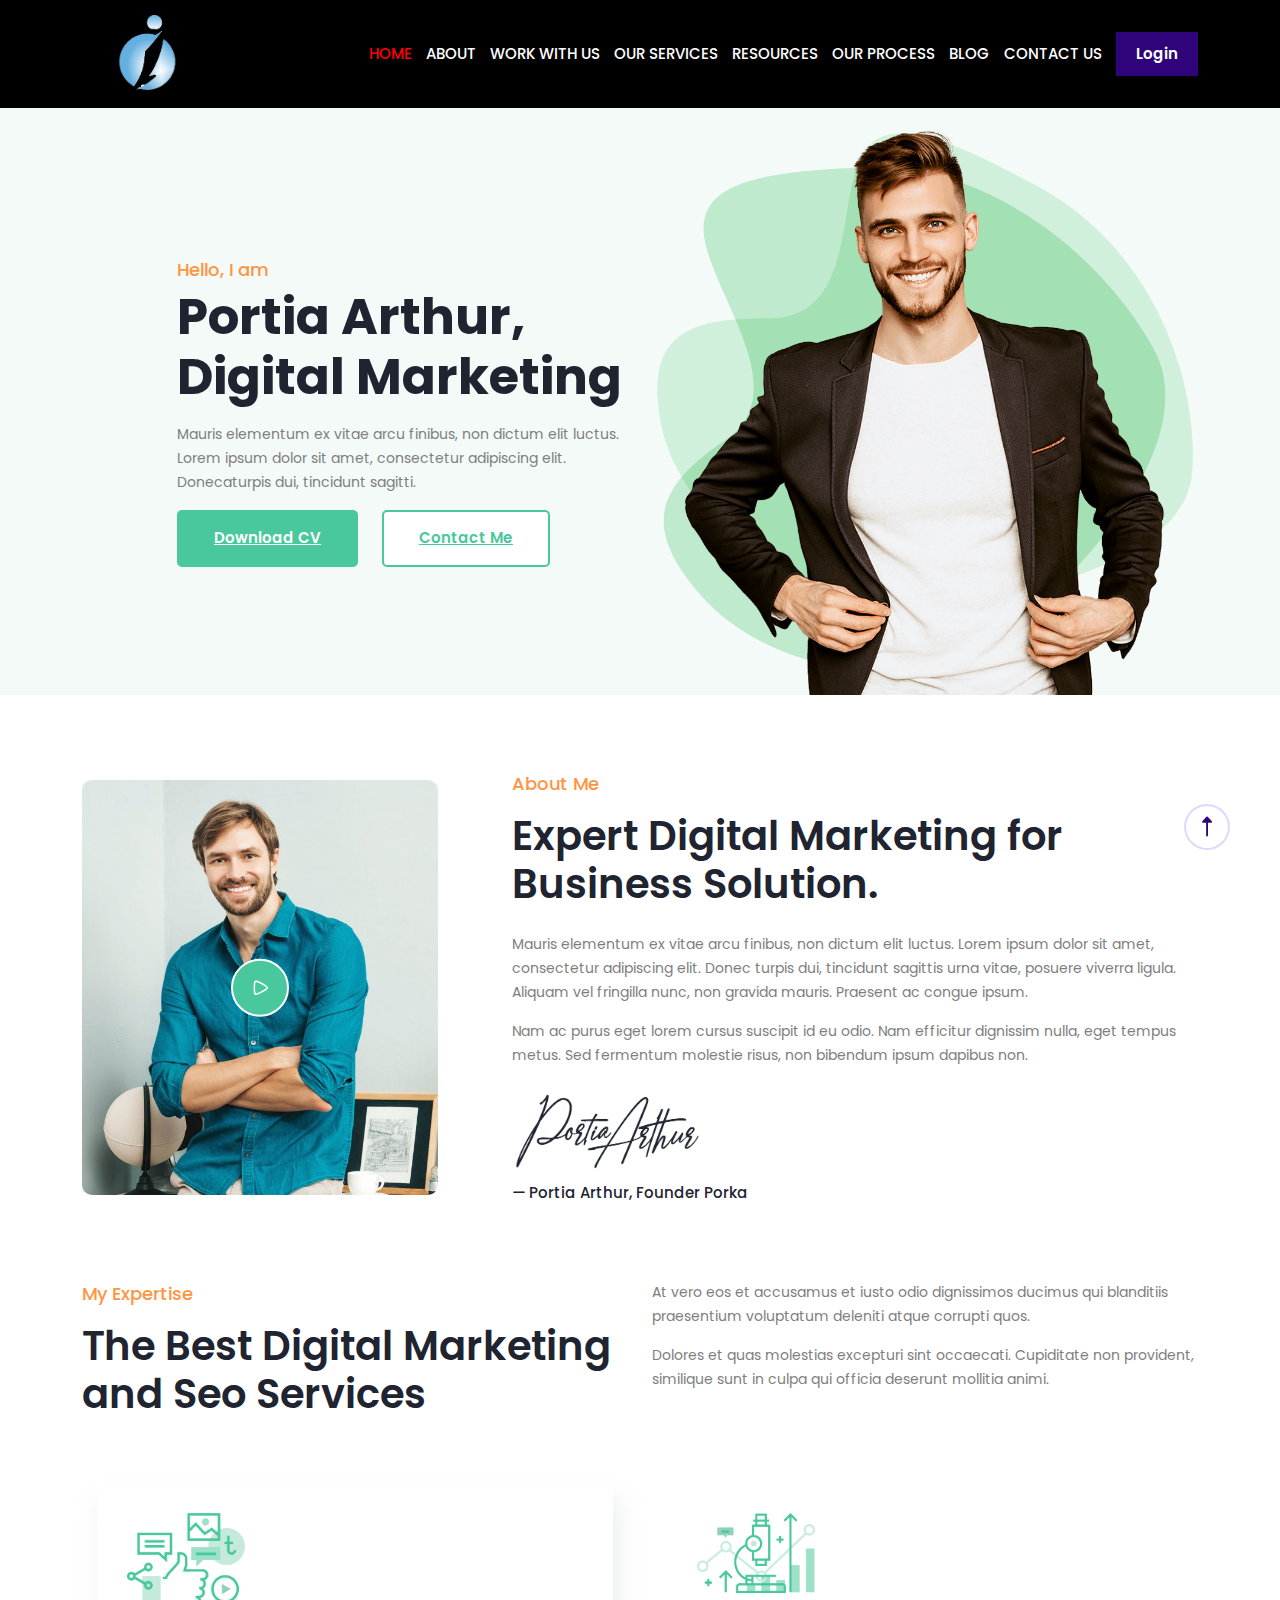
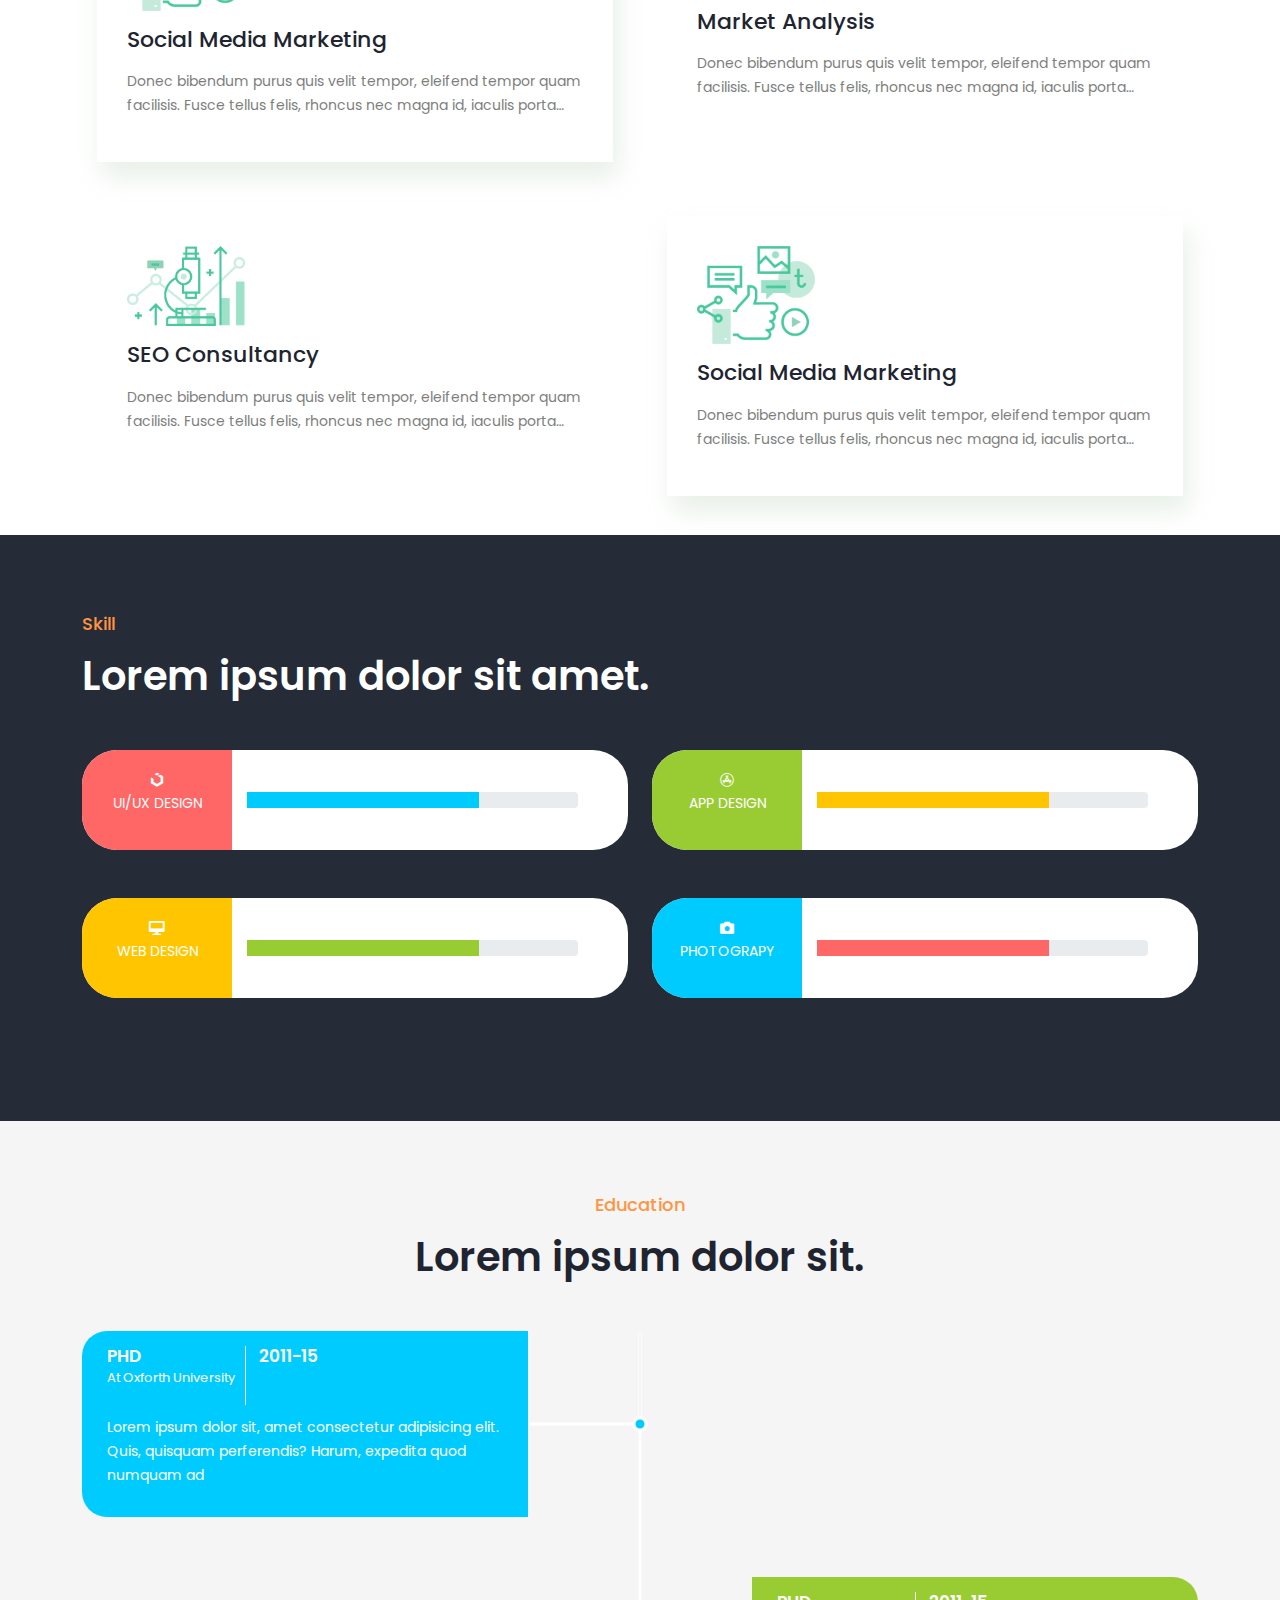
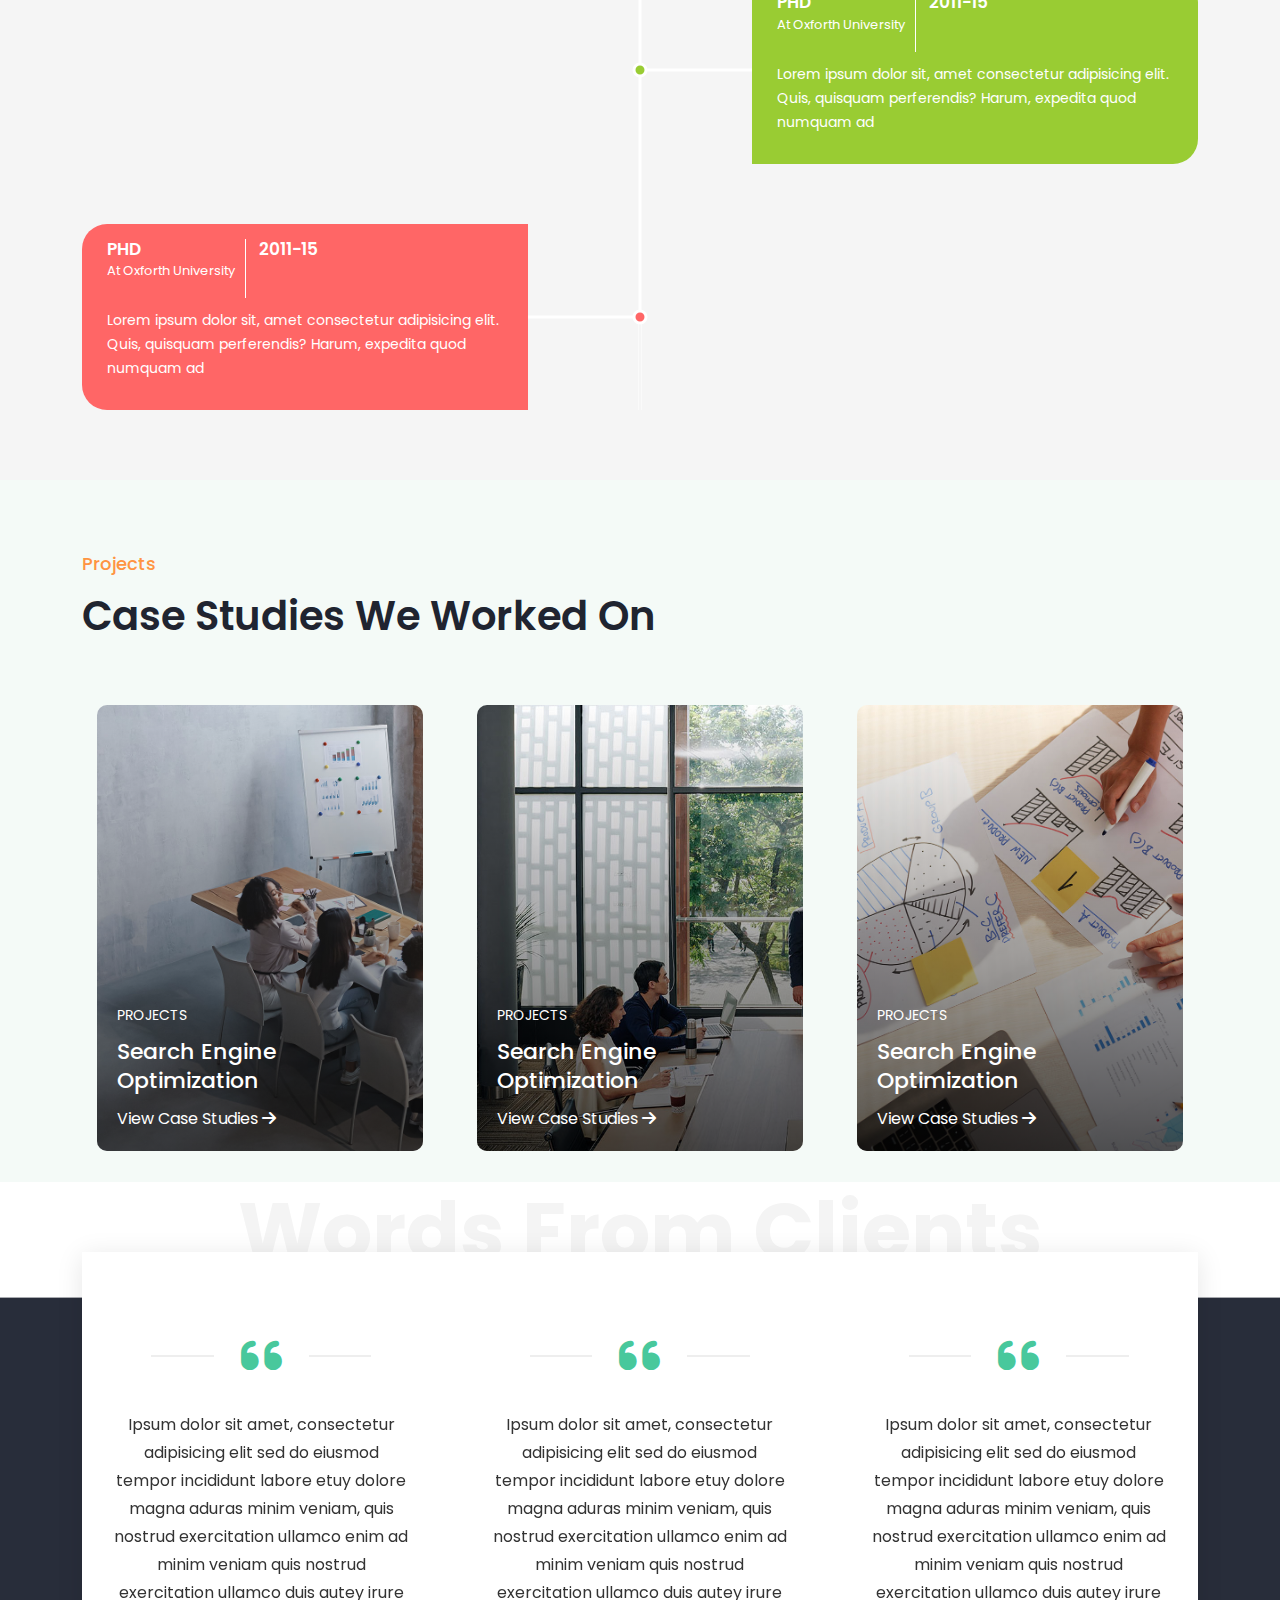
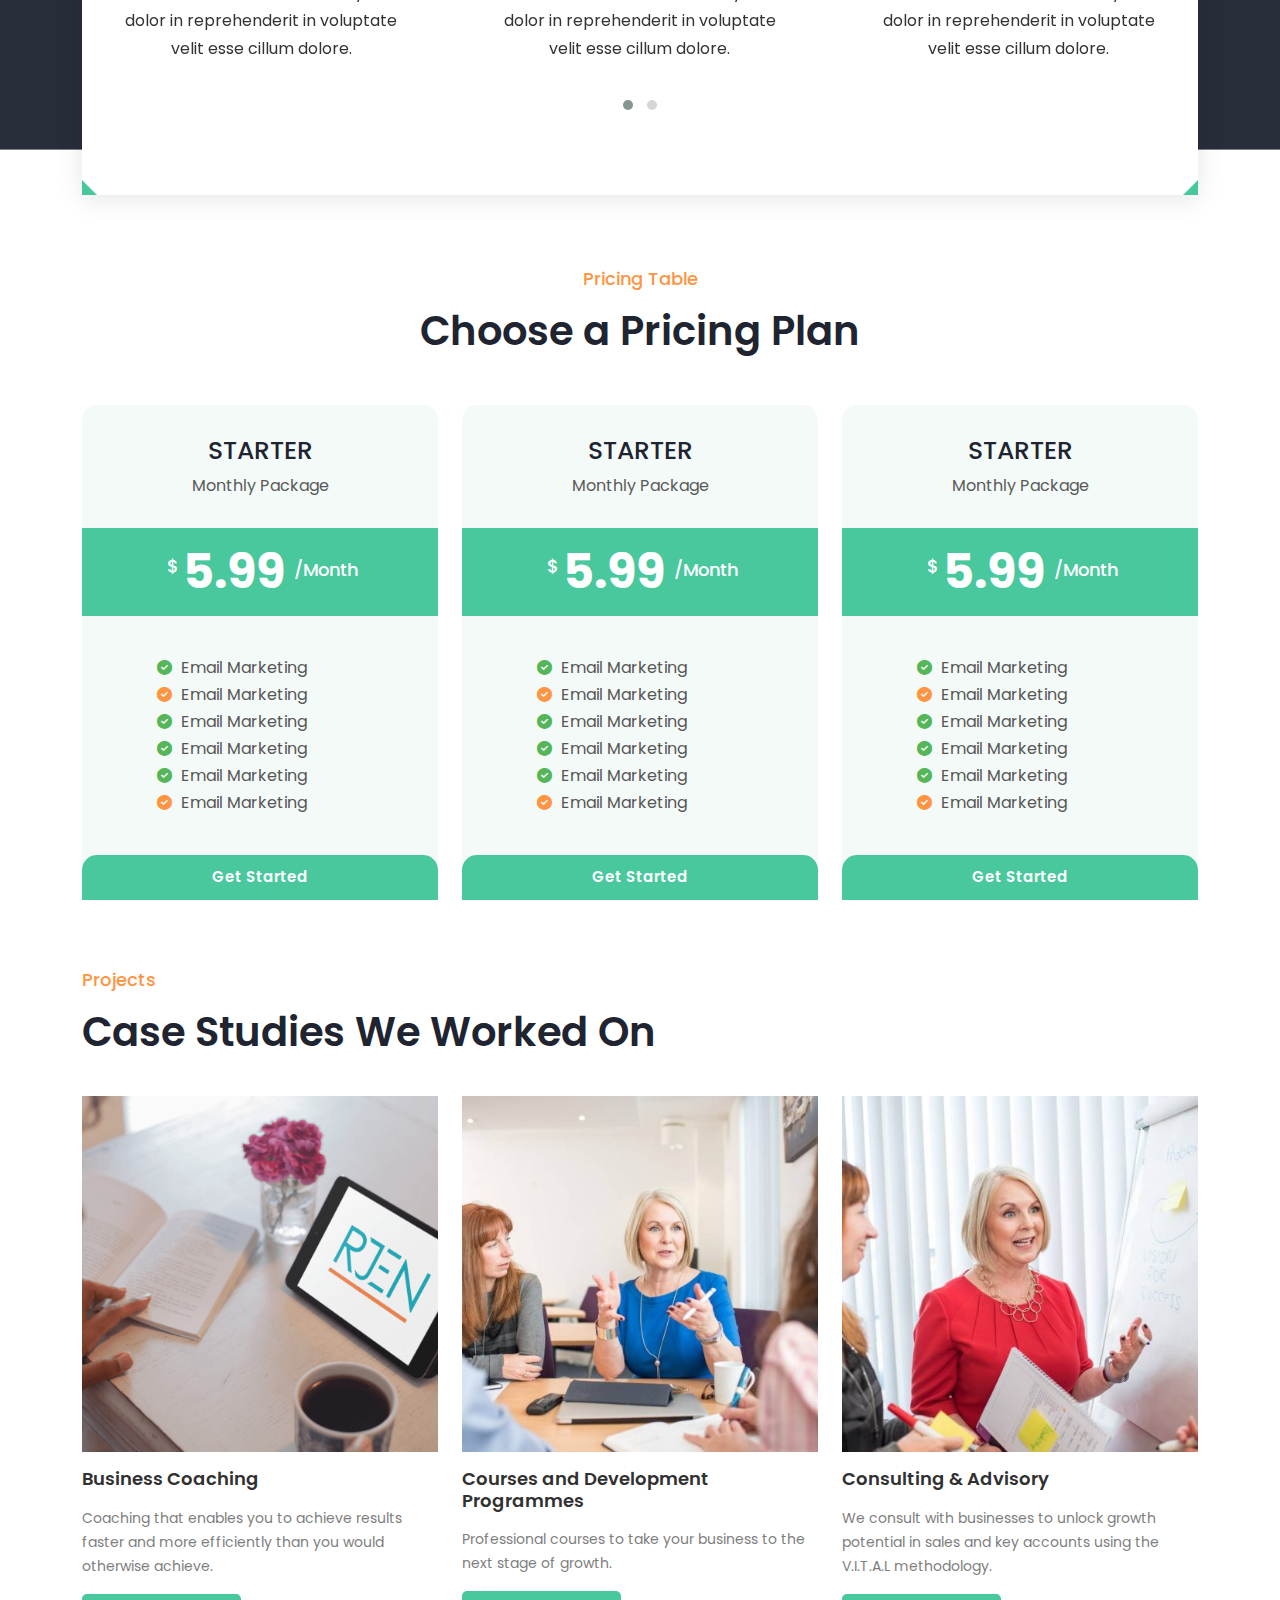
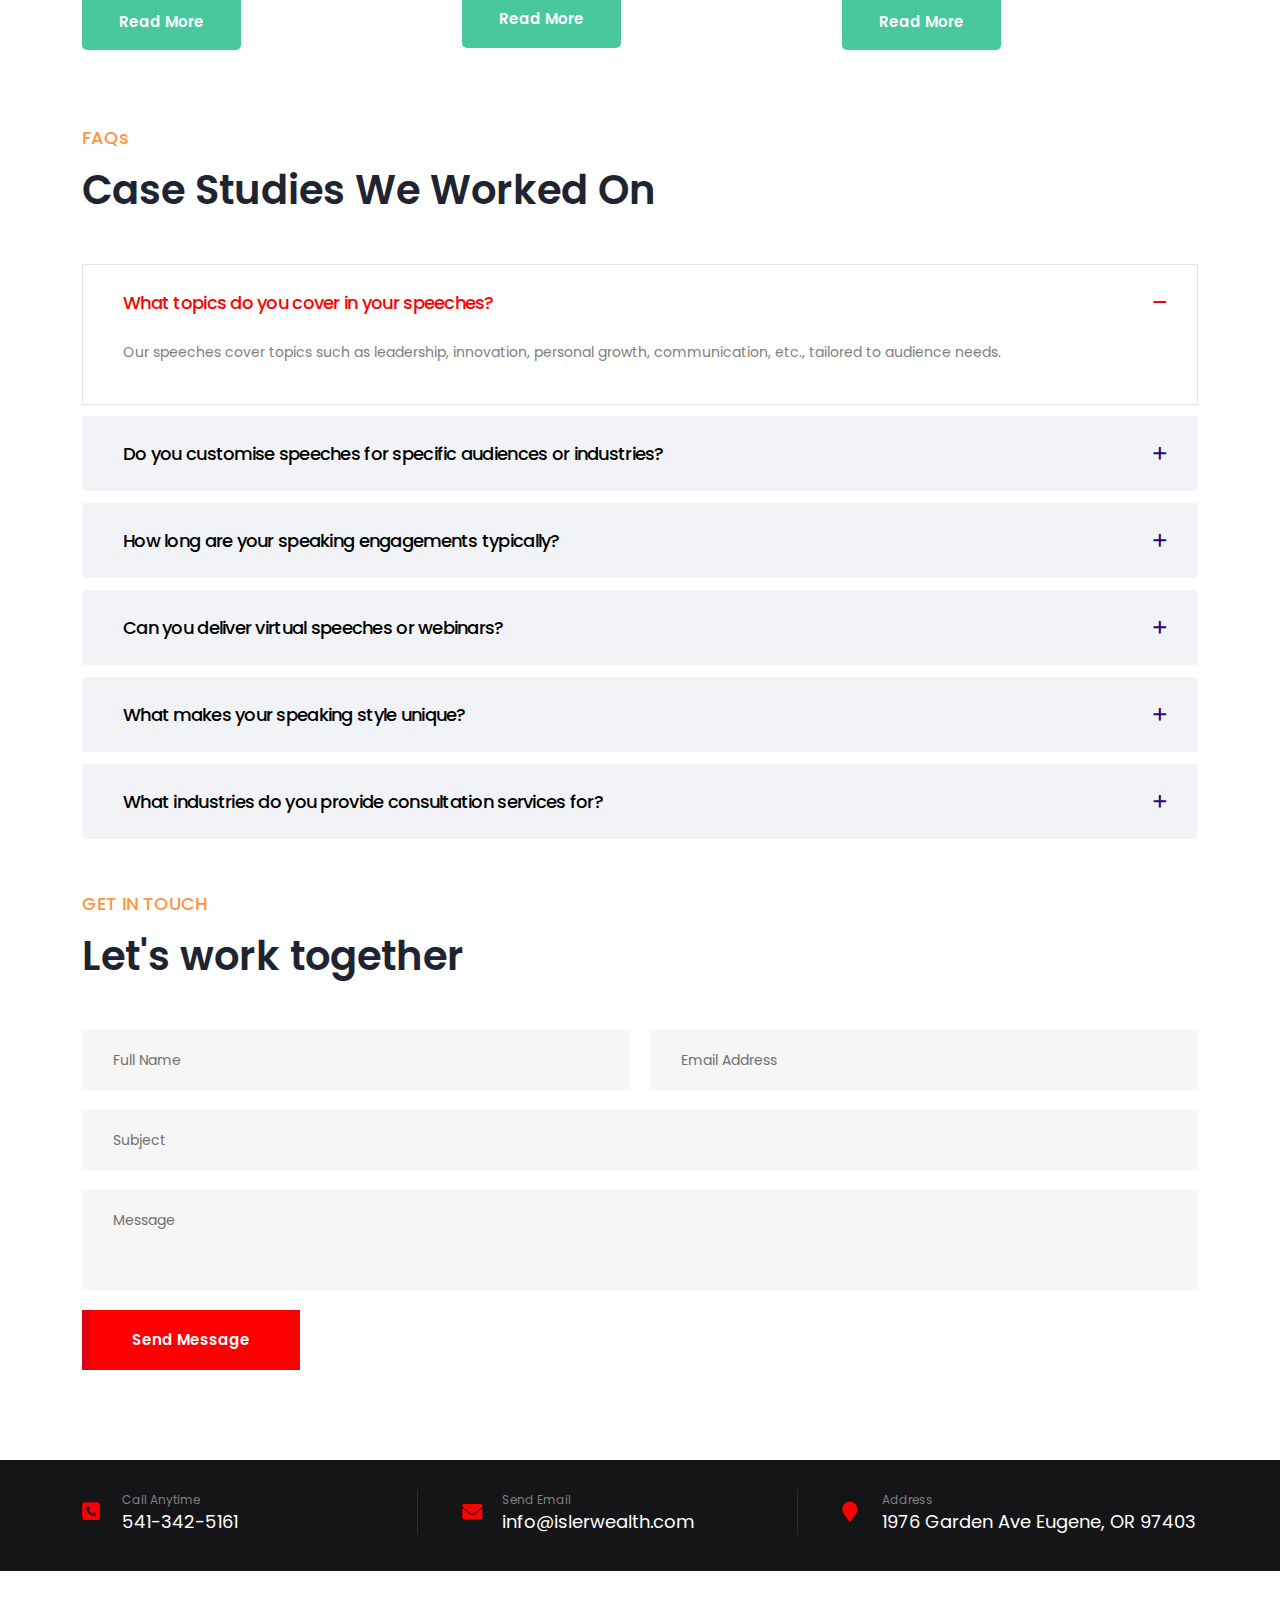
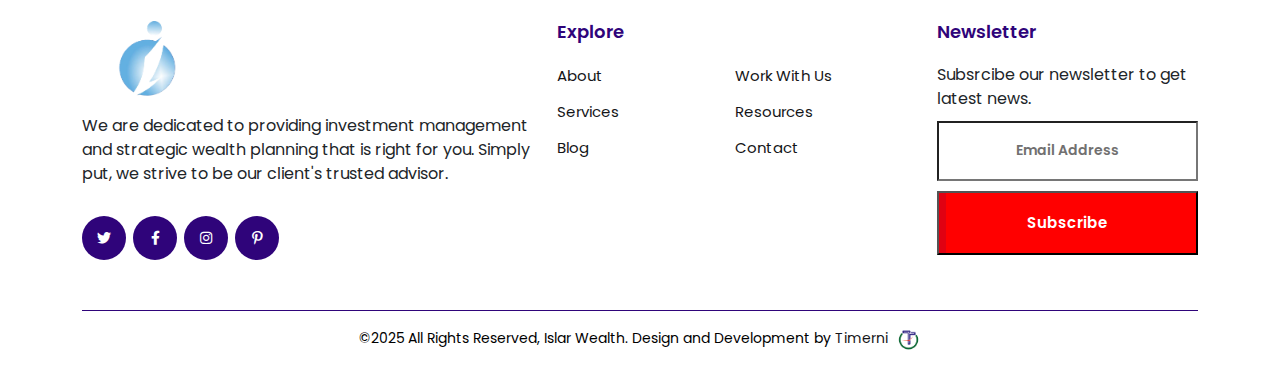
==== index.html @ 035ac845 "first commit" ====
<!doctype html>
<html class="no-js" lang="">
   <head>
      <meta charset="utf-8">
      <meta http-equiv="x-ua-compatible" content="ie=edge">
      <title>Portfolio</title>
      <meta name="description" content="">
      <meta name="viewport" content="width=device-width, initial-scale=1">
      <link rel="shortcut icon" type="image/x-icon" href="assets/img/logo.png">
      <!-- Place favicon.ico in the root directory -->
      <link rel="preconnect" href="https://fonts.googleapis.com">
      <link rel="preconnect" href="https://fonts.gstatic.com" crossorigin>
      <link href="https://fonts.googleapis.com/css2?family=Poppins:ital,wght@0,100;0,200;0,300;0,400;0,500;0,600;0,700;0,800;0,900;1,100;1,200;1,300;1,400;1,500;1,600;1,700;1,800;1,900&display=swap" rel="stylesheet">
      <!-- CSS here -->
      <link rel="stylesheet" href="assets/css/bootstrap.min.css">
      <link rel="stylesheet" href="assets/css/owl.carousel.min.css">
      <link rel="stylesheet" href="assets/css/owl.theme.default.min.css">
      <link rel="stylesheet" href="assets/css/animate.min.css">
      <link rel="stylesheet" href="assets/css/magnific-popup.css">
      <link rel="stylesheet" href="assets/css/fontawesome-all.min.css">
      <link rel="stylesheet" href="assets/css/backtotop.css">
      <link rel="stylesheet" href="assets/css/meanmenu.css">
      <link rel="stylesheet" href="assets/css/slick.css">
      <link rel="stylesheet" href="assets/css/fancy.css">
      <link rel="stylesheet" href="assets/css/flaticon.css">
      <link rel="stylesheet" href="assets/css/style.css">
      <link rel="stylesheet" href="assets/css/default.css">
      <link rel="stylesheet" href="assets/css/responsive.css">
   </head>
   <body>
      <!-- back-to-top-start -->
      <div class="progress-wrap active-progress">
         <svg class="progress-circle svg-content" width="100%" height="100%" viewBox="-1 -1 102 102">
            <path d="M50,1 a49,49 0 0,1 0,98 a49,49 0 0,1 0,-98" style="transition: stroke-dashoffset 10ms linear 0s; stroke-dasharray: 307.919px, 307.919px; stroke-dashoffset: 273.713px;"></path>
         </svg>
      </div>
      <!-- back-to-top-end -->
      <!-- preloader start -->
      <div id="preloader">
         <div class="preloader d-none">
            <span></span>
            <span></span>
         </div>
      </div>
      <!-- preloader end -->
      <!-- sidebar area start -->
      <div class="sidebar__area">
         <div class="sidebar__wrapper">
            <div class="sidebar__close">
               <button class="sidebar__close-btn" id="sidebar__close-btn">
               <i class="fas fa-times"></i>
               </button>
            </div>
            <div class="sidebar__content">
               <div class="sidebar__logo mb-40">
                  <a href="index.html">
                  <img src="assets/img/logo.png" alt="logo" width="100">
                  </a>
               </div>
               <div class="sidebar__search mb-25">
                  <form action="#">
                     <input type="text" placeholder="What are you searching for?">
                     <button type="submit"><i class="fas fa-search"></i></button>
                  </form>
               </div>
               <div class="mobile-menu fix"></div>
               <div class="sidebar__contact mt-30 mb-20">
                  <h4>Contact Info</h4>
                  <ul>
                     <li class="d-flex align-items-center">
                        <div class="sidebar__contact-icon mr-15">
                           <i class="fas fa-map-marker-alt"></i>
                        </div>
                        <div class="sidebar__contact-text">
                           <a target="_blank" href="https://maps.app.goo.gl/8cPU11UzjbcEwtpq6">Halpern House, 1-2 Hampshire Terrace, Portsmouth, PO1 2Q, UK</a>
                        </div>
                     </li>
                     <li class="d-flex align-items-center">
                        <div class="sidebar__contact-icon mr-15">
                           <i class="far fa-phone"></i>
                        </div>
                        <div class="sidebar__contact-text">
                           <a href="tel:541-342-5161">541-342-5161</a>
                        </div>
                     </li>
                     <li class="d-flex align-items-center">
                        <div class="sidebar__contact-icon mr-15">
                           <i class="fas fa-envelope"></i>
                        </div>
                        <div class="sidebar__contact-text">
                           <a href="mailto:hello@bytestore.xyz"><span class="__cf_email__">hello@bytestore.xyz</span></a>
                        </div>
                     </li>
                  </ul>
               </div>
               <div class="sidebar__social">
                  <ul>
                     <li><a href="#"><i class="fab fa-facebook-f"></i></a></li>
                     <li><a href="#"><i class="fab fa-twitter"></i></a></li>
                     <li><a href="#"><i class="fab fa-youtube"></i></a></li>
                     <li><a href="#"><i class="fab fa-linkedin"></i></a></li>
                  </ul>
               </div>
            </div>
         </div>
      </div>
      <!-- sidebar area end -->
      <header class="header-transparent header-transparent-3">
         <div class="header-sticky  menu-area">
            <div class="container">
               <div class="menu-bg">
                  <div class="row align-items-center">
                     <div class="col-xl-1 col-lg-2 col-md-2 col-3">
                        <div class="logo">
                           <a href="index.html"><img src="assets/img/logo.png" alt=""></a>
                        </div>
                     </div>
                     <div class="col-xl-11 col-lg-10 col-md-10 col-9">
                        <div class="side-menu-icon d-lg-none text-end">
                           <a href="javascript:void(0)" class="info-toggle-btn f-right sidebar-toggle-btn"><i class="fas fa-bars"></i></a>
                        </div>
                  
                        <div class="main-menu f-right">
                           <nav id="mobile-menu">
                              <ul>
                                 <li><a href="index.html" class="active">Home</a></li>
                                 <li>
                                    <a href="about.html">About</a>
                                 </li>
                                 <li>
                                    <a href="work.html">Work With Us </a>
                                 </li>
                                 <li>
                                    <a href="services.html">Our Services</a>
                                 </li>
                                 <li>
                                    <a href="resources.html">Resources</a> 
                                    
                                 </li>
                                 </li>
                                 <li>
                                    <a href="process.html">Our Process</a>
                                 </li>
                                 <li>
                                    <a href="blog.html">Blog</a>
                                 </li>
                                 <li><a href="contact.html">Contact Us</a> </li>
                                 <li>
                                    <div class="login-box-two">
                                       <button type="button" class="theme-btn rounded-0 border-0" data-bs-toggle="modal"
                                           data-bs-target="#login"> Login
                                       </button>
                                   </div>
                                 </li>
                              </ul>
                           </nav>
                        </div>
                     </div>
                  </div>
               </div>
            </div>
         </div>
      </header>
      <main>
         <section class="banner-section">
            <div class="container">
               <div class="row align-items-center">
                  <div class="col-md-5 offset-1">
                     <div class="banner-content">
                        <div class="banner-top-title mb-1">
                           <h4>Hello, I am</h4>
                        </div>
                        <div class="banner-middle-title">
                           <h1>Portia Arthur, <br> Digital Marketing</h1>
                        </div>
                        <div class="banner-des ">
                           <p><p>Mauris elementum ex vitae arcu finibus, non dictum elit luctus. Lorem ipsum dolor sit amet, consectetur adipiscing elit. Donecaturpis dui, tincidunt sagitti.</p></p>
                        </div>
                        <div class="banner-btn d-flex gap-4 mt-3">
                           <a href="#" class="com-btn com-btn1 text-decoration-underline">Download CV</a>
                           <a href="#" class="com-btn com-btn2 text-decoration-underline">Contact Me</a>
                        </div>
                     </div>
                  </div>
                  <div class="col-md-6">
                     <div class="banner-right-img">
                        <img class="position-relative z-index-22" src="assets/img/banner-right.png" alt="banner">
                        <img class="circle-abs" src="assets/img/liquid-circle-1.png" alt="circle">
                     </div>
                  </div>
               </div>
            </div>
         </section>
         <section class="about-section section-padding">
            <div class="container">
               <div class="row align-items-center">
                  <div class="col-md-4">
                     <div class="about-img position-relative">
                        <img src="assets/img/about.jpg" alt="about">
                        <a href="https://www.youtube.com/watch?v=WTUCPceDk0w" class="video-icon">
                           <div>
                               <svg xmlns="http://www.w3.org/2000/svg" width="24px" height="24px" viewBox="0 0 24 24" fill="none"><path fill-rule="evenodd" clip-rule="evenodd" d="M19.2661 10.4837C20.258 11.2512 20.258 12.7487 19.2661 13.5162C16.2685 15.8356 12.9213 17.6637 9.34979 18.9322L8.69731 19.1639C7.44904 19.6073 6.13053 18.7627 5.96154 17.4742C5.48938 13.8739 5.48938 10.126 5.96154 6.52574C6.13053 5.23719 7.44904 4.39263 8.69732 4.83597L9.34979 5.06771C12.9213 6.33619 16.2685 8.16434 19.2661 10.4837ZM18.3481 12.3298C18.5639 12.1628 18.5639 11.837 18.3481 11.6701C15.4763 9.44796 12.2695 7.69648 8.84777 6.4812L8.19529 6.24947C7.87034 6.13406 7.49691 6.35401 7.44881 6.72079C6.99363 10.1915 6.99363 13.8084 7.4488 17.2791C7.49691 17.6459 7.87034 17.8658 8.19529 17.7504L8.84777 17.5187C12.2695 16.3034 15.4763 14.5519 18.3481 12.3298Z" fill="white"></path>
                               </svg>
                           </div>
                       </a>
                     </div>
                  </div>
                  <div class="col-md-8">
                     <div class="top-content-d">
                        <div class="section-title">
                           <h3>About Me</h3>
                           <h2>Expert Digital Marketing for Business Solution.
                           </h2>
                        </div>
                        <div class="section-des mt-4">
                           <p>Mauris elementum ex vitae arcu finibus, non dictum elit luctus. Lorem ipsum dolor sit amet, consectetur adipiscing elit. Donec turpis dui, tincidunt sagittis urna vitae, posuere viverra ligula. Aliquam vel fringilla nunc, non gravida mauris. Praesent ac congue ipsum.
                           </p>
                           <p>Nam ac purus eget lorem cursus suscipit id eu odio. Nam efficitur dignissim nulla, eget tempus metus. Sed fermentum molestie risus, non bibendum ipsum dapibus non.

                           </p>
                        </div>
                        <div class="author-des mt-4">
                           <img src="assets/img/sign.png" alt="sign">
                           <h5>— Portia Arthur, Founder Porka
                           </h5>
                        </div>
                     </div>
                  </div>
                  
               </div>
            </div>
         </section>
         <section class="service-section ">
            <div class="container">
               <div class="row">
                  <div class="col-md-6">
                     <div class="top-content-d">
                        <div class="section-title">
                           <h3>My Expertise</h2>
                           <h2>The Best Digital Marketing <br> and Seo Services</h2>
                        </div>
                        
                     </div>
                  </div>
                  <div class="col-md-6">
                     <div class="top-content-d">
                        <div class="section-des">
                           <p>At vero eos et accusamus et iusto odio dignissimos ducimus qui blanditiis praesentium voluptatum deleniti atque corrupti quos. </p>
                           <p>Dolores et quas molestias excepturi sint occaecati. Cupiditate non provident, similique sunt in culpa qui officia deserunt mollitia animi. </p>
                        </div>
                     </div>
                  </div>
                  
               </div>
               <div class="row mt-50">
                  <div class="col-md-6 mb-4">
                     <div class="service-item popular">
                        <img src="assets/img/Icon-1.png" alt="icon">
                        <h3>Social Media Marketing </h3>
                        <p class="truncate-2-custom">Donec bibendum purus quis velit tempor, eleifend tempor quam facilisis. Fusce tellus felis, rhoncus nec magna id, iaculis porta diam. </p>
                     </div>
                  </div>
                  <div class="col-md-6 mb-4">
                     <div class="service-item">
                        <img src="assets/img/Icon-2.png" alt="icon">
                        <h3>Market Analysis </h3>
                        <p class="truncate-2-custom">Donec bibendum purus quis velit tempor, eleifend tempor quam facilisis. Fusce tellus felis, rhoncus nec magna id, iaculis porta diam. </p>
                     </div>
                  </div>
                  <div class="col-md-6 mb-4">
                     <div class="service-item">
                        <img src="assets/img/Icon-2.png" alt="icon">
                        <h3>SEO Consultancy </h3>
                        <p class="truncate-2-custom">Donec bibendum purus quis velit tempor, eleifend tempor quam facilisis. Fusce tellus felis, rhoncus nec magna id, iaculis porta diam. </p>
                     </div>
                  </div>
                  <div class="col-md-6 mb-4">
                     <div class="service-item popular">
                        <img src="assets/img/Icon-1.png" alt="icon">
                        <h3>Social Media Marketing </h3>
                        <p class="truncate-2-custom">Donec bibendum purus quis velit tempor, eleifend tempor quam facilisis. Fusce tellus felis, rhoncus nec magna id, iaculis porta diam. </p>
                     </div>
                  </div>
               </div>
            </div>
         </section>
         <section class="skill-section section-padding">
            <div class="container">
               <div class="top-content-d">
                  <div class="section-title">
                     <h3>Skill
                     </h3>
                     <h2 class="text-white">Lorem ipsum dolor sit amet.</h2>
                  </div>
               </div>
               <div class="row mt-50">
                  <div class="col-md-6 mb-sm-5 mb-4 ">
                          <div class="skill-content ux">
                          <div class="progress-item">
                           <i class="fab fa-uikit"></i>
                           <i class="fab-solid fa-layer-group"></i>
                              <p>UI/UX DESIGN</p>
                          </div>
                          <div class="progress">
                              <div class="progress-bar" role="progressbar" aria-valuenow="70" aria-valuemin="0" aria-valuemax="100" style="width: 70%;">
                                  <span>70% </span>
                              </div>
                          </div>
                      </div>
                  </div>
                  <div class="col-md-6 mb-sm-5 mb-4 ">
                          <div class="skill-content app">
                          <div class="progress-item">
                              <i class="fab fa-app-store"></i>
                              <p>APP DESIGN</p>
                          </div>
                          <div class="progress">
                              <div class="progress-bar" role="progressbar" aria-valuenow="70" aria-valuemin="0" aria-valuemax="100" style="width: 70%;">
                                  <span>70% </span>
                              </div>
                          </div>
                      </div>
                  </div>
                  <div class="col-md-6 mb-sm-5 mb-4 ">
                      <div class="skill-content web">
                          <div class="progress-item">
                              <i class="fas fa-desktop"></i>
                              <p>WEB DESIGN</p>
                          </div>
                          <div class="progress">
                              <div class="progress-bar" role="progressbar" aria-valuenow="70" aria-valuemin="0" aria-valuemax="100" style="width: 70%;">
                                  <span>70% </span>
                              </div>
                          </div>
                      </div>
                  </div>
                  <div class="col-md-6 mb-sm-5 mb-4 ">
                      <div class="skill-content photo">
                          <div class="progress-item">
                                 <i class="fas fa-camera"></i>
                              <p>PHOTOGRAPY</p>
                          </div>
                          <div class="progress">
                              <div class="progress-bar" role="progressbar" aria-valuenow="70" aria-valuemin="0" aria-valuemax="100" style="width: 70%;">
                                  <span>70% </span>
                              </div>
                          </div>
                      </div>
                  </div>
              </div>
            </div>
         </section>
         <section class="education-section position-relative">
            <div class="container">
               <div class="top-content-d text-center">
                  <div class="section-title">
                     <h3>Education</h3>
                     <h2>Lorem ipsum dolor sit.
                     </h2>
                  </div>
               </div>
               <div class="timeline-container mt-50">
                  <ul>
                      <li>
                          <div class="timeline-content sku-bg">
                              <div class="timeline-items">
                                  <div class="timeline-title">
                                      <h3>PHD</h3>
                                      <p>At Oxforth University</p>
                                  </div>
                                  <div class="timeline-year">
                                  <h3>2011-15</h3>
                                  </div>
                              </div>
                              <p>Lorem ipsum dolor sit, amet consectetur adipisicing elit. Quis, quisquam perferendis?
                                  Harum, expedita quod numquam ad</p>
                          </div>
                      </li>
   
                      <li>
                          <div class="timeline-content green-bg">
                              <div class="timeline-items">
                                  <div class="timeline-title">
                                      <h3>PHD</h3>
                                      <p>At Oxforth University</p>
                                  </div>
                                  <div class="timeline-year">
                                      <h3>2011-15</h3>
                                  </div>
                              </div>
                              <p>Lorem ipsum dolor sit, amet consectetur adipisicing elit. Quis, quisquam perferendis?
                                  Harum, expedita quod numquam ad</p>
                          </div>
                      </li>
                      <li>
                          <div class="timeline-content pompelmo-bg">
                              <div class="timeline-items">
                                  <div class="timeline-title">
                                      <h3>PHD</h3>
                                      <p>At Oxforth University</p>
                                  </div>
                                  <div class="timeline-year">
                                      <h3>2011-15</h3>
                                  </div>
                              </div>
                              <p>Lorem ipsum dolor sit, amet consectetur adipisicing elit. Quis, quisquam perferendis?
                                  Harum, expedita quod numquam ad</p>
                          </div>
                      </li>
   
                  
                  </ul>
              </div>
            </div>
         </section>
         <section class="prjocet-section ">
            <div class="container">
               <div class="top-content-d">
                  <div class="section-title">
                     <h3>Projects</h3>
                     <h2>Case Studies We Worked On</h2>
                  </div>
               </div>
               <div class="row mt-50">
                  <div class="col-md-4 mb-3">
                     <div class="project-item">
                        <div class="overlay"></div>
                        <div class="project-des">

                           <div class="project-top-title">
                              <h5>PROJECTS</h5>
                           </div>
                           <div class="project-middle-title">
                              <h3>Search Engine Optimization
                              </h3>
                           </div>
                           <div class="project-link">
                              <a href="#">View Case Studies <i class="fas fa-arrow-right"></i></a>
                           </div>
                        </div>
                     </div>
                  </div>
                  <div class="col-md-4 mb-3">
                     <div class="project-item">
                        <div class="overlay"></div>
                        <div class="project-des">

                           <div class="project-top-title">
                              <h5>PROJECTS</h5>
                           </div>
                           <div class="project-middle-title">
                              <h3>Search Engine Optimization
                              </h3>
                           </div>
                           <div class="project-link">
                              <a href="#">View Case Studies <i class="fas fa-arrow-right"></i></a>
                           </div>
                        </div>
                     </div>
                  </div>
                  <div class="col-md-4 mb-3">
                     <div class="project-item">
                        <div class="overlay"></div>
                        <div class="project-des">

                           <div class="project-top-title">
                              <h5>PROJECTS</h5>
                           </div>
                           <div class="project-middle-title">
                              <h3>Search Engine Optimization
                              </h3>
                           </div>
                           <div class="project-link">
                              <a href="#">View Case Studies <i class="fas fa-arrow-right"></i></a>
                           </div>
                        </div>
                     </div>
                  </div>
               </div>
            </div>
         </section>
     
         <section class="testimonial-section d-none">
            <div class="container">
               <div class="top-content-d">
                  <div class="section-title">
                     <h3>Clients Testimonials
                     </h3>
                     <h2>What People Say</h2>
                  </div>
               </div>
               <div class="row mt-50">
                  <div class="col-md-4 mb-3">
                  </div>
               </div>
            </div>
         </section>
         <!-- about end --> 
         <section class="testimonials-area">
            <div class="container">
               <h3 class="testimonials-title">Words From Clients</h3>
               <div class="inner-container">
                  <div class="testimonials-carousel owl-carousel owl-theme ">
                        <div class="testimonials-single">
                           <i class="testimonials-icon fas fa-quote-left "></i>
                           <p class="testimonials-text">Ipsum dolor sit amet, consectetur adipisicing elit sed do eiusmod tempor incididunt labore etuy dolore magna aduras minim veniam, quis nostrud exercitation ullamco enim ad minim veniam quis nostrud exercitation ullamco duis autey irure dolor in reprehenderit in voluptate velit esse cillum dolore.</p>
                           <div class="testimonials-info">
                              <div class="testimonials-info-image">
                                    <div class="testimonials-info-image-inner">
                                       <img src="assets/img/avatar.png" alt="Awesome Image">
                                    </div>
                              </div>
                              <div class="testimonials-info-content">
                                    <h4 class="testimonials-info-name">John Benson</h4>
                                    <p class="testimonials-info-designation">Florida, USA</p>
                              </div>
                           </div>
                        </div>
                        <div class="testimonials-single">
                           <i class="testimonials-icon fas fa-quote-left "></i>
                           <p class="testimonials-text">Ipsum dolor sit amet, consectetur adipisicing elit sed do eiusmod tempor incididunt labore etuy dolore magna aduras minim veniam, quis nostrud exercitation ullamco enim ad minim veniam quis nostrud exercitation ullamco duis autey irure dolor in reprehenderit in voluptate velit esse cillum dolore.</p>
                           <div class="testimonials-info">
                              <div class="testimonials-info-image">
                                    <div class="testimonials-info-image-inner">
                                       <img src="assets/img/avatar.png" alt="Awesome Image">
                                    </div>
                              </div>
                              <div class="testimonials-info-content">
                                    <h4 class="testimonials-info-name">John Benson</h4>
                                    <p class="testimonials-info-designation">Florida, USA</p>
                              </div>
                           </div>
                        </div>
                        <div class="testimonials-single">
                           <i class="testimonials-icon fas fa-quote-left "></i>
                           <p class="testimonials-text">Ipsum dolor sit amet, consectetur adipisicing elit sed do eiusmod tempor incididunt labore etuy dolore magna aduras minim veniam, quis nostrud exercitation ullamco enim ad minim veniam quis nostrud exercitation ullamco duis autey irure dolor in reprehenderit in voluptate velit esse cillum dolore.</p>
                           <div class="testimonials-info">
                              <div class="testimonials-info-image">
                                    <div class="testimonials-info-image-inner">
                                       <img src="assets/img/avatar.png" alt="Awesome Image">
                                    </div>
                              </div>
                              <div class="testimonials-info-content">
                                    <h4 class="testimonials-info-name">John Benson</h4>
                                    <p class="testimonials-info-designation">Florida, USA</p>
                              </div>
                           </div>
                        </div>
                        <div class="testimonials-single">
                           <i class="testimonials-icon fas fa-quote-left "></i>
                           <p class="testimonials-text">Ipsum dolor sit amet, consectetur adipisicing elit sed do eiusmod tempor incididunt labore etuy dolore magna aduras minim veniam, quis nostrud exercitation ullamco enim ad minim veniam quis nostrud exercitation ullamco duis autey irure dolor in reprehenderit in voluptate velit esse cillum dolore.</p>
                           <div class="testimonials-info">
                              <div class="testimonials-info-image">
                                    <div class="testimonials-info-image-inner">
                                       <img src="assets/img/avatar.png" alt="Awesome Image">
                                    </div>
                              </div>
                              <div class="testimonials-info-content">
                                    <h4 class="testimonials-info-name">John Benson</h4>
                                    <p class="testimonials-info-designation">Florida, USA</p>
                              </div>
                           </div>
                        </div>
                  </div>
               </div>
               
            </div>
         </section>
         <!-- about end --> 
         <section class="pricing-section mb-50">
            <div class="container">
               <div class="section-title text-center">
                  <h3>Pricing Table </h3>
                  <h2>Choose a Pricing Plan</h2>
               </div>
               <div class="row mt-50">
                  <div class="col-md-4 mb-3">
                     <div class="single-pricing">
                        <div class="pricing-header">
                           <h3 class="pricing-title">
                              Starter
                           </h3>
                           <p class="pricing-subtitle">
                              Monthly Package
                           </p>
                        </div>
                        <div class="pricing-price-wraper">
                           <div class="pricing-price">
                              <sup class="currency">$</sup>
                              <span>5.99</span>
               
                              <sub class="period">/Month</sub>
                           </div>
                        </div>
                        <div class="pricing-content">
                           <ul class="pricing-lists">
                              <li class="check">
                                 <i class="fas fa-check-circle"></i>					
                                 <span>Email Marketing</span>
                              </li>
                              <li class="cross">
                                 <i class="fas fa-check-circle"></i>					
                                 <span>Email Marketing</span>
                              </li>
                              <li class="check">
                                 <i class="fas fa-check-circle"></i>					
                                 <span>Email Marketing</span>
                              </li>
                              <li class="check">
                                 <i class="fas fa-check-circle"></i>					
                                 <span>Email Marketing</span>
                              </li>
                              <li class="check">
                                 <i class="fas fa-check-circle"></i>					
                                 <span>Email Marketing</span>
                              </li>
                              <li class="cross">
                                 <i class="fas fa-check-circle"></i>					
                                 <span>Email Marketing</span>
                              </li>
                              
                           </ul>
                        </div>
                        <div class="pricing-btn-wraper ">
                           <a href="#" class="pricing-btn ">
                              Get Started				</a>
                           </div>
                     </div>
                  </div>
                  <div class="col-md-4 mb-3">
                     <div class="single-pricing">
                        <div class="pricing-header">
                           <h3 class="pricing-title">
                              Starter
                           </h3>
                           <p class="pricing-subtitle">
                              Monthly Package
                           </p>
                        </div>
                        <div class="pricing-price-wraper">
                           <div class="pricing-price">
                              <sup class="currency">$</sup>
                              <span>5.99</span>
               
                              <sub class="period">/Month</sub>
                           </div>
                        </div>
                        <div class="pricing-content">
                           <ul class="pricing-lists">
                              <li class="check">
                                 <i class="fas fa-check-circle"></i>					
                                 <span>Email Marketing</span>
                              </li>
                              <li class="cross">
                                 <i class="fas fa-check-circle"></i>					
                                 <span>Email Marketing</span>
                              </li>
                              <li class="check">
                                 <i class="fas fa-check-circle"></i>					
                                 <span>Email Marketing</span>
                              </li>
                              <li class="check">
                                 <i class="fas fa-check-circle"></i>					
                                 <span>Email Marketing</span>
                              </li>
                              <li class="check">
                                 <i class="fas fa-check-circle"></i>					
                                 <span>Email Marketing</span>
                              </li>
                              <li class="cross">
                                 <i class="fas fa-check-circle"></i>					
                                 <span>Email Marketing</span>
                              </li>
                              
                           </ul>
                        </div>
                        <div class="pricing-btn-wraper ">
                           <a href="#" class="pricing-btn ">
                              Get Started				</a>
                           </div>
                     </div>
                  </div>
                  <div class="col-md-4 mb-3">
                     <div class="single-pricing">
                        <div class="pricing-header">
                           <h3 class="pricing-title">
                              Starter
                           </h3>
                           <p class="pricing-subtitle">
                              Monthly Package
                           </p>
                        </div>
                        <div class="pricing-price-wraper">
                           <div class="pricing-price">
                              <sup class="currency">$</sup>
                              <span>5.99</span>
               
                              <sub class="period">/Month</sub>
                           </div>
                        </div>
                        <div class="pricing-content">
                           <ul class="pricing-lists">
                              <li class="check">
                                 <i class="fas fa-check-circle"></i>					
                                 <span>Email Marketing</span>
                              </li>
                              <li class="cross">
                                 <i class="fas fa-check-circle"></i>					
                                 <span>Email Marketing</span>
                              </li>
                              <li class="check">
                                 <i class="fas fa-check-circle"></i>					
                                 <span>Email Marketing</span>
                              </li>
                              <li class="check">
                                 <i class="fas fa-check-circle"></i>					
                                 <span>Email Marketing</span>
                              </li>
                              <li class="check">
                                 <i class="fas fa-check-circle"></i>					
                                 <span>Email Marketing</span>
                              </li>
                              <li class="cross">
                                 <i class="fas fa-check-circle"></i>					
                                 <span>Email Marketing</span>
                              </li>
                              
                           </ul>
                        </div>
                        <div class="pricing-btn-wraper ">
                           <a href="#" class="pricing-btn ">
                              Get Started				</a>
                           </div>
                     </div>
                  </div>
               </div>
            </div>
         </section>
         <section class="blog-area">
            <div class="container">
               <div class="top-content-d">
                  <div class="section-title">
                     <h3>Projects</h3>
                     <h2>Case Studies We Worked On</h2>
                  </div>
               </div>
               <div class="row justify-content-center mt-40">
                  <div class="col-md-4 mb-4">
                     <div class="blog-item">
                        <div class="blog-img">
                           <img src="assets/img/case1.png" alt="">
                        </div>
                        <div class="blog-content">
                           <h5 class="mt-3">Business Coaching
                           </h5>
                           <p class="my-3">
                              Coaching that enables you to achieve results faster and more efficiently than you would otherwise achieve.
                             </p>
                             <a class="com-btn com-btn1" href="">Read More</a>
                        </div>
                     </div>
                  </div>
                  <div class="col-md-4 mb-4">
                     <div class="blog-item">
                        <div class="blog-img">
                           <img src="assets/img/case2.jpg" alt="">
                        </div>
                        <div class="blog-content">
                           <h5 class="mt-3">Courses and Development Programmes
                           </h5>
                           <p class="my-3">
                              Professional courses to take your business to the next stage of growth.  </p>
                             <a class="com-btn com-btn1" href="">Read More</a>
                        </div>
                     </div>
                  </div>
                  <div class="col-md-4 mb-4">
                     <div class="blog-item">
                        <div class="blog-img">
                           <img src="assets/img/case3.jpg" alt="">
                        </div>
                        <div class="blog-content">
                           <h5 class="mt-3">Consulting &amp; Advisory  </h5>
                           <p class="my-3">
                              We consult with businesses to unlock growth potential in sales and key accounts using the V.I.T.A.L methodology.</p>
                             <a class="com-btn com-btn1" href="">Read More</a>
                        </div>
                     </div>
                  </div>
               </div>
            </div>
          </section>
             <!-- Slider Section -->
         <section class="faq pb-50 pt-50">
            <div class="container">
               <div class="top-content-d">
                  <div class="section-title">
                     <h3>FAQs</h3>
                     <h2>Case Studies We Worked On</h2>
                  </div>
               </div>
               <div class="row mt-50">
                  <div class="col">
                     <ul class="accordion-box ">
                        <li class="accordion block  active-block ">
                           <div class="acc-btn  active ">
                             What topics do you cover in your speeches?

                              <div class="icon fa fa-plus"></div>
                           </div>
                           <div class="acc-content  current ">
                              <div class="content">
                                 <div class="text">
                                    <p>Our speeches cover topics such as leadership, innovation, personal growth, communication, etc., tailored to audience needs.
                                    </p>
                                 </div>
                              </div>
                           </div>
                        </li>
                        <li class="accordion block ">
                           <div class="acc-btn ">
                              Do you customise speeches for specific audiences or industries?
                              <div class="icon fa fa-plus"></div>
                           </div>
                           <div class="acc-content ">
                              <div class="content">
                                 <div class="text">
                                    <p><span > Yes, every speech is personalised to ensure relevance and maximum impact for the audience./span></p>
                                 </div>
                              </div>
                           </div>
                        </li>
                        <li class="accordion block ">
                           <div class="acc-btn ">
                               How long are your speaking engagements typically?
                              <div class="icon fa fa-plus"></div>
                           </div>
                           <div class="acc-content ">
                              <div class="content">
                                 <div class="text">
                                    <p>Engagements range from 20-minute keynotes to full-day workshops, depending on the client’s requirements.
                                    </p>
                                 </div>
                              </div>
                           </div>
                        </li>
                        <li class="accordion block ">
                           <div class="acc-btn ">
                              Can you deliver virtual speeches or webinars?
                              <div class="icon fa fa-plus"></div>
                           </div>
                           <div class="acc-content ">
                              <div class="content">
                                 <div class="text">
                                    <p>Absolutely! I offer both in-person and virtual speaking sessions to accommodate various formats.</p>
                                 </div>
                              </div>
                           </div>
                        </li>
                        <li class="accordion block ">
                           <div class="acc-btn ">
                              What makes your speaking style unique?
                              <div class="icon fa fa-plus"></div>
                           </div>
                           <div class="acc-content ">
                              <div class="content">
                                 <div class="text">
                                    <p>My style combines storytelling, actionable insights, and audience interaction to inspire and engage effectively.</p>
                                 </div>
                              </div>
                           </div>
                        </li>
                        <li class="accordion block ">
                           <div class="acc-btn ">
                              What industries do you provide consultation services for?
                              <div class="icon fa fa-plus"></div>
                           </div>
                           <div class="acc-content ">
                              <div class="content">
                                 <div class="text">
                                    <p>I work across diverse industries, including [list industries, e.g., healthcare, technology, education], offering tailored solutions.</p>
                                 </div>
                              </div>
                           </div>
                        </li>
                     </ul>
                  </div>
               </div>
            </div>
         </section>
         <!-- Slider Section -->
         <!-- Slider Section -->
         <section class="contact-section pb-50">
            <div class="container">
               <div class="top-content-d">
                  <div class="section-title">
                     <h3>GET IN TOUCH</h3>
                     <h2>Let's work together</h2>
                  </div>
               </div>
               <div class="outer-box mt-50">
                  <div class="contact-form">
                     <form method="post" id="contact-form">
                        <input type="hidden">                    
                        <div class="row">
                           <div class="form-group col-lg-6 col-md-12 col-sm-12">
                              <input type="text" name="name" placeholder="Full Name" required="">
                           </div>
                           <div class="form-group col-lg-6 col-md-12 col-sm-12">
                              <input type="email" name="email" placeholder="Email Address" required="">
                           </div>
                           <div class="form-group col-lg-12">
                              <input type="text" name="subject" placeholder="Subject" required="">
                           </div>
                           <div class="form-group col-lg-12">
                              <textarea name="message" placeholder="Message" required=""></textarea>
                           </div>
                           <div class="form-group col-lg-12">
                              <button class="theme-btn btn-style-one border-0" type="submit" name="submit-form"><span class="btn-title">Send Message</span></button>
                           </div>
                        </div>
                     </form>
                  </div>
                  <figure class="image"><img src="assets/img/home_1_contact_1705210297.png" alt=""></figure>
               </div>
            </div>
         </section>
         <!-- End Slider Section -->
      </main>
      <!-- footer Section -->
      <footer class="main-footer">
         <div class="footer-upper">
            <div class="container">
               <div class="row">
                  <div class="contact-info-block col-lg-4 col-md-6">
                     <div class="inner">
                        <i class="icon fa fa-phone-square"></i>
                        <span class="sub-title">Call Anytime</span>
                        <div class="text"><a href="tel:541-342-5161">541-342-5161</a></div>
                     </div>
                  </div>
                  <div class="contact-info-block col-lg-4 col-md-6">
                     <div class="inner">
                        <i class="icon fa fa-envelope"></i>
                        <span class="sub-title">Send Email</span>
                        <div class="text"><a href="mailto:info@islerwealth.com">info@islerwealth.com</a></div>
                     </div>
                  </div>
                  <div class="contact-info-block col-lg-4 col-md-6">
                     <div class="inner">
                        <i class="icon fa fa-map-marker"></i>
                        <span class="sub-title">Address</span>
                        <div class="text">1976 Garden Ave
                           Eugene, OR 97403</div>
                     </div>
                  </div>
               </div>
            </div>
         </div>
         <!-- Widgets Section -->
         <div class="widgets-section">
            <div class="container">
               <div class="row">
                  <!-- Footer COlumn -->
                  <div class="footer-column col-xl-5 col-lg-4 col-md-12 ">
                     <div class="footer-widget about-widget">
                        <div class="widget-content">
                           <div class="logo"><a href="index.html"><img src="assets/img/logo.png" alt="logo"></a></div>
                           <div class="text">We are dedicated to providing investment management and strategic wealth planning that is right for you. Simply put, we strive to be our client's trusted advisor.</div>
                           <ul class="social-icon-two">
                              <li><a href="#"><i class="fab fa-twitter"></i></a></li>
                              <li><a href="#"><i class="fab fa-facebook-f"></i></a></li>
                              <li><a href="#"><i class="fab fa-instagram"></i></a></li>
                              <li><a href="#"><i class="fab fa-pinterest-p"></i></a></li>
                           </ul>
                        </div>
                     </div>
                  </div>
                  <!-- Footer COlumn -->
                  <div class="footer-column col-xl-4 col-lg-4 col-md-6 ">
                     <div class="widget links-widget">
                        <h5 class="widget-title">Explore</h5>
                        <div class="widget-content">
                           <ul class="user-links two-column">
                              <li><a href="about.html">About</a></li>
                              <li><a href="work.html">Work With Us</a></li>
                              <li><a href="services.html">Services</a></li>
                              <li><a href="resources.html">Resources</a></li>
                              <li><a href="blog.html">Blog</a></li>
                              <li><a href="contact.html">Contact</a></li>
                           </ul>
                        </div>
                     </div>
                  </div>
                  <div class="footer-column col-xl-3 col-lg-4 col-md-6 col-sm-12">
                     <div class="widget newsletter-widget">
                        <h5 class="widget-title">Newsletter</h5>
                        <div class="widget-content">
                           <div class="text">Subsrcibe our newsletter to get latest news.</div>
                           <div class="subscribe-form">
                              <form method="post" action="">
                                 <input type="hidden">                                            
                                 <div class="form-group">
                                    <input type="email" class="theme-btn btn-style-two"  name="email" class="email" value="" placeholder="Email Address" required="" autocomplete="off">
                                 </div>
                                 <div class="form-group">
                                    <button type="submit" class="theme-btn btn-style-one"><span class="btn-title">Subscribe</span></button>
                                 </div>
                              </form>
                           </div>
                        </div>
                     </div>
                  </div>
               </div>
            </div>
         </div>
         <div class="footer-bottom">
            <div class="container">
               <div class="copyright-text">
                  <p class="mb-0 text-black address-details"> ©2025 All Rights Reserved, Islar Wealth. Design and Development by
                     <a target="__blank" href="https://bytestore.xyz/" class="text-decoration">
                     <span class="me-1">Timerni</span>
                     <img src="assets/img/brand-logo.png">
                     </a>
                  </p>
               </div>
               
            </div>
         </div>
      </footer>
         
         <!-- End footer Section -->
             <!-- Button trigger modal -->
      <div class="calendar-modal modal fade" id="exampleModalCalendar" tabindex="-1" aria-labelledby="exampleModalCalendarLabel" aria-hidden="true">
         <div class="modal-dialog modal-dialog-centered">
           <div class="modal-content">
             <iframe src="https://calendar.google.com/calendar/appointments/schedules/AcZssZ0PonimvlXjeBYdLElA0JbbshqDfglAcjV6HuRTK0mHWQidmuECagcNU1of3t3ECJMW0dPB-nIs?gv=true" style="border: 0" width="100%" height="600" frameborder="0"></iframe>
           </div>
         </div>
      </div>
 
      <!-- Modal -->
      <div class="modal fade" id="login" tabindex="-1" aria-labelledby="exampleModalLabel" aria-hidden="true">
         <div class="modal-dialog modal-dialog-centered">
            <div class="modal-content">
                  <div class="modal-header">
                     <button type="button" class="btn-close" data-bs-dismiss="modal" aria-label="Close"></button>
                  </div>
                  <div class="modal-body">
                     <div class="login-register-border" id="loginbox">
                        <div class="login-register-content">
                              <div class="login-register-title mb-20">
                                 <h2>Login</h2>
                                 <p>Welcome back! Please enter your username and password to login. </p>
                              </div>
                              <div class="login-register-style login-register-pr">
                                 <form action="#" method="post">
                                    <div class="login-register-input">
                                          <input type="text" name="user-name" placeholder="Username or email address">
                                    </div>
                                    <div class="login-register-input">
                                          <input type="password" name="user-password" placeholder="Password">
                                          
                                    </div>
                                    <div class="remember-me-btn">
                                          <div class="d-flex justify-content-between">
                                             <div>

                                                <input id="checkbox" type="checkbox">
                                                <label for="checkbox">Remember me</label>
                                             </div>
                                             <div class="forgot">
                                                <a href="#">Forgot your password</a>
                                             </div>
                                          </div>
                                          
                                    </div>
                                    <div class="btn-style-3 mt-15">
                                          <button class="btn" type="button">Login</button>
                                    </div>
                                    <div class="signup-link text-center mt-20">Don’t have any account? <a
                                             onClick="$('#loginbox').hide(); $('#signupbox').show()">Register now</a></div>
                                 </form>
                              </div>
                        </div>
                     </div>
                     <div class="login-register-border" id="signupbox" style="display:none;">
                        <div class="login-register-content">
                              <div class="login-register-title mb-20">
                                 <h2>Register</h2>
                              
                                 <div class="social-icon mt-3 mb-3">
                                    <a href="javascript:void(0)">
                                       <i class="fab fa-google"></i>
                                    </a>
                                    <a href="javascript:void(0)">
                                       <i class="fab fa-facebook"></i>
                                    </a>
                                    <a href="javascript:void(0)">
                                       <i class="fab fa-instagram"></i>
                                    </a>
                                    <a href="javascript:void(0)">
                                       <i class="fab fa-linkedin-in"></i>
                                    </a>
                              </div>
                                 
                                 <p>
                                    <span>or use your email for registration</span>
                                 </p>
                              </div>
                              <div class="login-register-style login-register-pr">
                                 <form action="#" method="post">
                                    <div class="login-register-input">
                                          <input type="text" name="user-name" placeholder="Username ">
                                    </div>
                                    <div class="login-register-input">
                                          <input type="text" name="user-email" placeholder="Email address">
                                    </div>
                                    <div class="login-register-input">
                                          <input type="password" name="user-password" placeholder="Password">
                                    </div>

                                    <div class="login-register-input">
                                          <input type="password" name="conf-password" placeholder="confirm-password">
                                    </div>
                                    <div class="mt-10 text-end">
                                          <input id="Accept" type="checkbox">
                                          <label for="Accept" class="color-1">Accept terms and conditions</label>
                                       
                                    </div>
                                    <div class="btn-style-3 mt-15">
                                          <button class="btn" type="button">Submit</button>
                                    </div>
                                    <div class="signup-link text-center mt-20">Alrady have a account? <a id="signinlink"
                                             href="#" onclick="$('#signupbox').hide(); $('#loginbox').show()">Login now</a>
                                    </div>
                                 </form>
                              </div>
                        </div>
                     </div>
                     
                  </div>
            </div>
         </div>
      </div>
      <!-- JS here -->
      <script src="assets/js/vendor/modernizr-3.5.0.min.js"></script>
      <script src="assets/js/vendor/jquery.min.js"></script>
      <script src="assets/js/popper.min.js"></script>
      <script src="assets/js/bootstrap.min.js"></script>
      <script src="assets/js/owl.carousel.min.js"></script>
      <script src="assets/js/jquery.fancybox.js"></script>

       <script src="https://unpkg.com/isotope-layout@3/dist/isotope.pkgd.js"></script>
      <script src="assets/js/one-page-nav-min.js"></script>
      <script src="assets/js/slick.min.js"></script>
      <script src="assets/js/jquery.meanmenu.min.js"></script>
      <script src="assets/js/ajax-form.js"></script>
      <script src="assets/js/wow.min.js"></script>
      <script src="assets/js/jquery.scrollUp.min.js"></script>
      <script src="assets/js/backtotop.js"></script>
      <script src="assets/js/imagesloaded.pkgd.min.js"></script>
      <script src="assets/js/jquery.magnific-popup.min.js"></script>
      <script src="assets/js/plugins.js"></script>
      <script src="assets/js/jquery.counterup.min.js"></script>
      <script src="https://cdnjs.cloudflare.com/ajax/libs/Counter-Up/1.0.0/jquery.counterup.js"></script>
      <script src="https://cdnjs.cloudflare.com/ajax/libs/waypoints/4.0.1/jquery.waypoints.js"></script>
      <script src="assets/js/main.js"></script>
     
   </body>
</html>
---- assets/css/backtotop.css ----
.progress-wrap {
    position: fixed;
    right: 50px;
    bottom: 50px;
    height: 46px;
    width: 46px;
    cursor: pointer;
    display: block;
    border-radius: 50px;
    box-shadow: inset 0 0 0 2px rgba(95, 58, 252, 0.2);
    z-index: 99;
    opacity: 0;
    visibility: hidden;
    transform: translateY(15px);
    -webkit-transition: all 200ms linear;
    transition: all 200ms linear;
}

.progress-wrap.active-progress {
    opacity: 1;
    visibility: visible;
    transform: translateY(0);
}

.progress-wrap::after {
    position: absolute;
    content: "\f30c";
    font-family: "Font Awesome 5 Free";
    text-align: center;
    line-height: 46px;
    font-size: 20px;
    color: var(--theme-color2);
    left: 0;
    top: 0;
    height: 46px;
    width: 46px;
    cursor: pointer;
    display: block;
    z-index: 1;
    -webkit-transition: all 200ms linear;
    transition: all 200ms linear;
}

.progress-wrap svg path {
    fill: none;
}

.progress-wrap svg.progress-circle path {
    stroke: var(--theme-color1);
    stroke-width: 4;
    box-sizing: border-box;
    -webkit-transition: all 200ms linear;
    transition: all 200ms linear;
}








.bg--footer-image:before {
    position: absolute;
    left: 0;
    top: 0;
    height: 100%;
    width: 100%;
    background-repeat: no-repeat;
    background-position: center;
    background-size: cover;
    background-image: url(../images/main-slider/shape.png);
    background-color: rgba(24, 25, 28, 0.53);
    content: "";
}
---- assets/css/fancy.css ----
@charset "UTF-8";body.fancybox-active{overflow:hidden}body.fancybox-iosfix{position:fixed;left:0;right:0}.fancybox-is-hidden{position:absolute;top:-9999px;left:-9999px;visibility:hidden}.fancybox-container{position:fixed;top:0;left:0;width:100%;height:100%;z-index:99992;-webkit-tap-highlight-color:transparent;-webkit-backface-visibility:hidden;backface-visibility:hidden;-webkit-transform:translateZ(0);transform:translateZ(0);font-family:-apple-system,BlinkMacSystemFont,Segoe UI,Roboto,Helvetica Neue,Arial,sans-serif}.fancybox-bg,.fancybox-inner,.fancybox-outer,.fancybox-stage{position:absolute;top:0;right:0;bottom:0;left:0}.fancybox-outer{overflow-y:auto;-webkit-overflow-scrolling:touch}.fancybox-bg{background:#1e1e1e;opacity:0;transition-duration:inherit;transition-property:opacity;transition-timing-function:cubic-bezier(.47,0,.74,.71)}.fancybox-is-open .fancybox-bg{opacity:.87;transition-timing-function:cubic-bezier(.22,.61,.36,1)}.fancybox-caption-wrap,.fancybox-infobar,.fancybox-toolbar{position:absolute;direction:ltr;z-index:99997;opacity:0;visibility:hidden;transition:opacity .25s,visibility 0s linear .25s;box-sizing:border-box}.fancybox-show-caption .fancybox-caption-wrap,.fancybox-show-infobar .fancybox-infobar,.fancybox-show-toolbar .fancybox-toolbar{opacity:1;visibility:visible;transition:opacity .25s,visibility 0s}.fancybox-infobar{top:0;left:0;font-size:13px;padding:0 10px;height:44px;min-width:44px;line-height:44px;color:#ccc;text-align:center;pointer-events:none;-webkit-user-select:none;-moz-user-select:none;-ms-user-select:none;user-select:none;-webkit-touch-callout:none;-webkit-tap-highlight-color:transparent;-webkit-font-smoothing:subpixel-antialiased;mix-blend-mode:exclusion}.fancybox-toolbar{top:0;right:0;margin:0;padding:0}.fancybox-stage{overflow:hidden;direction:ltr;z-index:99994;-webkit-transform:translateZ(0)}.fancybox-is-closing .fancybox-stage{overflow:visible}.fancybox-slide{position:absolute;top:0;left:0;width:100%;height:100%;margin:0;padding:0;overflow:auto;outline:none;white-space:normal;box-sizing:border-box;text-align:center;z-index:99994;-webkit-overflow-scrolling:touch;display:none;-webkit-backface-visibility:hidden;backface-visibility:hidden;transition-property:opacity,-webkit-transform;transition-property:transform,opacity;transition-property:transform,opacity,-webkit-transform}.fancybox-slide:before{content:"";display:inline-block;vertical-align:middle;height:100%;width:0}.fancybox-is-sliding .fancybox-slide,.fancybox-slide--current,.fancybox-slide--next,.fancybox-slide--previous{display:block}.fancybox-slide--image{overflow:visible}.fancybox-slide--image:before{display:none}.fancybox-slide--video .fancybox-content,.fancybox-slide--video iframe{background:#000}.fancybox-slide--map .fancybox-content,.fancybox-slide--map iframe{background:#e5e3df}.fancybox-slide--next{z-index:99995}.fancybox-slide>*{display:inline-block;position:relative;padding:24px;margin:44px 0;border-width:0;vertical-align:middle;text-align:left;background-color:#fff;overflow:auto;box-sizing:border-box}.fancybox-slide>base,.fancybox-slide>link,.fancybox-slide>meta,.fancybox-slide>script,.fancybox-slide>style,.fancybox-slide>title{display:none}.fancybox-slide .fancybox-image-wrap{position:absolute;top:0;left:0;margin:0;padding:0;border:0;z-index:99995;background:transparent;cursor:default;overflow:visible;-webkit-transform-origin:top left;transform-origin:top left;background-size:100% 100%;background-repeat:no-repeat;-webkit-backface-visibility:hidden;backface-visibility:hidden;-webkit-user-select:none;-moz-user-select:none;-ms-user-select:none;user-select:none;transition-property:opacity,-webkit-transform;transition-property:transform,opacity;transition-property:transform,opacity,-webkit-transform}.fancybox-can-zoomOut .fancybox-image-wrap{cursor:zoom-out}.fancybox-can-zoomIn .fancybox-image-wrap{cursor:zoom-in}.fancybox-can-drag .fancybox-image-wrap{cursor:-webkit-grab;cursor:grab}.fancybox-is-dragging .fancybox-image-wrap{cursor:-webkit-grabbing;cursor:grabbing}.fancybox-image,.fancybox-spaceball{position:absolute;top:0;left:0;width:100%;height:100%;margin:0;padding:0;border:0;max-width:none;max-height:none;-webkit-user-select:none;-moz-user-select:none;-ms-user-select:none;user-select:none}.fancybox-spaceball{z-index:1}.fancybox-slide--iframe .fancybox-content{padding:0;width:80%;height:80%;max-width:calc(100% - 100px);max-height:calc(100% - 88px);overflow:visible;background:#fff}.fancybox-iframe{display:block;padding:0;border:0;height:100%}.fancybox-error,.fancybox-iframe{margin:0;width:100%;background:#fff}.fancybox-error{padding:40px;max-width:380px;cursor:default}.fancybox-error p{margin:0;padding:0;color:#444;font-size:16px;line-height:20px}.fancybox-button{box-sizing:border-box;display:inline-block;vertical-align:top;width:44px;height:44px;margin:0;padding:10px;border:0;border-radius:0;background:rgba(30,30,30,.6);transition:color .3s ease;cursor:pointer;outline:none}.fancybox-button,.fancybox-button:link,.fancybox-button:visited{color:#ccc}.fancybox-button:focus,.fancybox-button:hover{color:#fff}.fancybox-button[disabled]{color:#ccc;cursor:default;opacity:.6}.fancybox-button svg{display:block;position:relative;overflow:visible;shape-rendering:geometricPrecision}.fancybox-button svg path{fill:currentColor;stroke:currentColor;stroke-linejoin:round;stroke-width:3}.fancybox-button--share svg path{stroke-width:1}.fancybox-button--pause svg path:nth-child(1),.fancybox-button--play svg path:nth-child(2){display:none}.fancybox-button--zoom svg path{fill:transparent}.fancybox-navigation{display:none}.fancybox-show-nav .fancybox-navigation{display:block}.fancybox-navigation button{position:absolute;top:50%;margin:-50px 0 0;z-index:99997;background:transparent;width:60px;height:100px;padding:17px}.fancybox-navigation button:before{content:"";position:absolute;top:30px;right:10px;width:40px;height:40px;background:rgba(30,30,30,.6)}.fancybox-navigation .fancybox-button--arrow_left{left:0}.fancybox-navigation .fancybox-button--arrow_right{right:0}.fancybox-close-small{position:absolute;top:0;right:0;width:40px;height:40px;padding:0;margin:0;border:0;border-radius:0;background:transparent;z-index:10;cursor:pointer}.fancybox-close-small:after{content:"×";position:absolute;top:5px;right:5px;width:30px;height:30px;font:22px/30px Arial,Helvetica Neue,Helvetica,sans-serif;color:#888;font-weight:300;text-align:center;border-radius:50%;border-width:0;background-color:transparent;transition:background-color .25s;box-sizing:border-box;z-index:2}.fancybox-close-small:focus{outline:none}.fancybox-close-small:focus:after{outline:1px dotted #888}.fancybox-close-small:hover:after{color:#555;background:#eee}.fancybox-slide--iframe .fancybox-close-small,.fancybox-slide--image .fancybox-close-small{top:0;right:-40px}.fancybox-slide--iframe .fancybox-close-small:after,.fancybox-slide--image .fancybox-close-small:after{font-size:35px;color:#aaa}.fancybox-slide--iframe .fancybox-close-small:hover:after,.fancybox-slide--image .fancybox-close-small:hover:after{color:#fff;background:transparent}.fancybox-is-scaling .fancybox-close-small,.fancybox-is-zoomable.fancybox-can-drag .fancybox-close-small{display:none}.fancybox-caption-wrap{bottom:0;left:0;right:0;padding:60px 2vw 0;background:linear-gradient(180deg,transparent 0,rgba(0,0,0,.1) 20%,rgba(0,0,0,.2) 40%,rgba(0,0,0,.6) 80%,rgba(0,0,0,.8));pointer-events:none}.fancybox-caption{padding:30px 0;border-top:1px solid hsla(0,0%,100%,.4);font-size:14px;color:#fff;line-height:20px;-webkit-text-size-adjust:none}.fancybox-caption a,.fancybox-caption button,.fancybox-caption select{pointer-events:all;position:relative}.fancybox-caption a{color:#fff;text-decoration:underline}.fancybox-slide>.fancybox-loading{border:6px solid hsla(0,0%,39%,.4);border-top:6px solid hsla(0,0%,100%,.6);border-radius:100%;height:50px;width:50px;-webkit-animation:a .8s infinite linear;animation:a .8s infinite linear;background:transparent;position:absolute;top:50%;left:50%;margin-top:-30px;margin-left:-30px;z-index:99999}@-webkit-keyframes a{0%{-webkit-transform:rotate(0deg);transform:rotate(0deg)}to{-webkit-transform:rotate(359deg);transform:rotate(359deg)}}@keyframes a{0%{-webkit-transform:rotate(0deg);transform:rotate(0deg)}to{-webkit-transform:rotate(359deg);transform:rotate(359deg)}}.fancybox-animated{transition-timing-function:cubic-bezier(0,0,.25,1)}.fancybox-fx-slide.fancybox-slide--previous{-webkit-transform:translate3d(-100%,0,0);transform:translate3d(-100%,0,0);opacity:0}.fancybox-fx-slide.fancybox-slide--next{-webkit-transform:translate3d(100%,0,0);transform:translate3d(100%,0,0);opacity:0}.fancybox-fx-slide.fancybox-slide--current{-webkit-transform:translateZ(0);transform:translateZ(0);opacity:1}.fancybox-fx-fade.fancybox-slide--next,.fancybox-fx-fade.fancybox-slide--previous{opacity:0;transition-timing-function:cubic-bezier(.19,1,.22,1)}.fancybox-fx-fade.fancybox-slide--current{opacity:1}.fancybox-fx-zoom-in-out.fancybox-slide--previous{-webkit-transform:scale3d(1.5,1.5,1.5);transform:scale3d(1.5,1.5,1.5);opacity:0}.fancybox-fx-zoom-in-out.fancybox-slide--next{-webkit-transform:scale3d(.5,.5,.5);transform:scale3d(.5,.5,.5);opacity:0}.fancybox-fx-zoom-in-out.fancybox-slide--current{-webkit-transform:scaleX(1);transform:scaleX(1);opacity:1}.fancybox-fx-rotate.fancybox-slide--previous{-webkit-transform:rotate(-1turn);transform:rotate(-1turn);opacity:0}.fancybox-fx-rotate.fancybox-slide--next{-webkit-transform:rotate(1turn);transform:rotate(1turn);opacity:0}.fancybox-fx-rotate.fancybox-slide--current{-webkit-transform:rotate(0deg);transform:rotate(0deg);opacity:1}.fancybox-fx-circular.fancybox-slide--previous{-webkit-transform:scale3d(0,0,0) translate3d(-100%,0,0);transform:scale3d(0,0,0) translate3d(-100%,0,0);opacity:0}.fancybox-fx-circular.fancybox-slide--next{-webkit-transform:scale3d(0,0,0) translate3d(100%,0,0);transform:scale3d(0,0,0) translate3d(100%,0,0);opacity:0}.fancybox-fx-circular.fancybox-slide--current{-webkit-transform:scaleX(1) translateZ(0);transform:scaleX(1) translateZ(0);opacity:1}.fancybox-fx-tube.fancybox-slide--previous{-webkit-transform:translate3d(-100%,0,0) scale(.1) skew(-10deg);transform:translate3d(-100%,0,0) scale(.1) skew(-10deg)}.fancybox-fx-tube.fancybox-slide--next{-webkit-transform:translate3d(100%,0,0) scale(.1) skew(10deg);transform:translate3d(100%,0,0) scale(.1) skew(10deg)}.fancybox-fx-tube.fancybox-slide--current{-webkit-transform:translateZ(0) scale(1);transform:translateZ(0) scale(1)}.fancybox-share{padding:30px;border-radius:3px;background:#f4f4f4;max-width:90%;text-align:center}.fancybox-share h1{color:#222;margin:0 0 20px;font-size:35px;font-weight:700}.fancybox-share p{margin:0;padding:0}p.fancybox-share__links{margin-right:-10px}.fancybox-share__button{display:inline-block;text-decoration:none;margin:0 10px 10px 0;padding:0 15px;min-width:130px;border:0;border-radius:3px;background:#fff;white-space:nowrap;font-size:14px;font-weight:700;line-height:40px;-webkit-user-select:none;-moz-user-select:none;-ms-user-select:none;user-select:none;color:#fff;transition:all .2s}.fancybox-share__button:hover{text-decoration:none}.fancybox-share__button--fb{background:#3b5998}.fancybox-share__button--fb:hover{background:#344e86}.fancybox-share__button--pt{background:#bd081d}.fancybox-share__button--pt:hover{background:#aa0719}.fancybox-share__button--tw{background:#1da1f2}.fancybox-share__button--tw:hover{background:#0d95e8}.fancybox-share__button svg{position:relative;top:-1px;width:25px;height:25px;margin-right:7px;vertical-align:middle}.fancybox-share__button svg path{fill:#fff}.fancybox-share__input{box-sizing:border-box;width:100%;margin:10px 0 0;padding:10px 15px;background:transparent;color:#5d5b5b;font-size:14px;outline:none;border:0;border-bottom:2px solid #d7d7d7}.fancybox-thumbs{display:none;position:absolute;top:0;bottom:0;right:0;width:212px;margin:0;padding:2px 2px 4px;background:#fff;-webkit-tap-highlight-color:transparent;-webkit-overflow-scrolling:touch;-ms-overflow-style:-ms-autohiding-scrollbar;box-sizing:border-box;z-index:99995}.fancybox-thumbs-x{overflow-y:hidden;overflow-x:auto}.fancybox-show-thumbs .fancybox-thumbs{display:block}.fancybox-show-thumbs .fancybox-inner{right:212px}.fancybox-thumbs>ul{list-style:none;position:absolute;position:relative;width:100%;height:100%;margin:0;padding:0;overflow-x:hidden;overflow-y:auto;font-size:0;white-space:nowrap}.fancybox-thumbs-x>ul{overflow:hidden}.fancybox-thumbs-y>ul::-webkit-scrollbar{width:7px}.fancybox-thumbs-y>ul::-webkit-scrollbar-track{background:#fff;border-radius:10px;box-shadow:inset 0 0 6px rgba(0,0,0,.3)}.fancybox-thumbs-y>ul::-webkit-scrollbar-thumb{background:#2a2a2a;border-radius:10px}.fancybox-thumbs>ul>li{float:left;overflow:hidden;padding:0;margin:2px;width:100px;height:75px;max-width:calc(50% - 4px);max-height:calc(100% - 8px);position:relative;cursor:pointer;outline:none;-webkit-tap-highlight-color:transparent;-webkit-backface-visibility:hidden;backface-visibility:hidden;box-sizing:border-box}li.fancybox-thumbs-loading{background:rgba(0,0,0,.1)}.fancybox-thumbs>ul>li>img{position:absolute;top:0;left:0;max-width:none;max-height:none;-webkit-touch-callout:none;-webkit-user-select:none;-moz-user-select:none;-ms-user-select:none;user-select:none}.fancybox-thumbs>ul>li:before{content:"";position:absolute;top:0;right:0;bottom:0;left:0;border:4px solid #4ea7f9;z-index:99991;opacity:0;transition:all .2s cubic-bezier(.25,.46,.45,.94)}.fancybox-thumbs>ul>li.fancybox-thumbs-active:before{opacity:1}@media (max-width:800px){.fancybox-thumbs{width:110px}.fancybox-show-thumbs .fancybox-inner{right:110px}.fancybox-thumbs>ul>li{max-width:calc(100% - 10px)}}
---- assets/css/flaticon.css ----
@font-face {
  font-family: "flaticon_agency";
  src: url("../fonts/flaticon_agency.ttf?0b4b906711066992faaaeb7db5908ac2") format("truetype"),
  url("../fonts/flaticon_agency.woff?0b4b906711066992faaaeb7db5908ac2") format("woff"),
  url("../fonts/flaticon_agency.woff2?0b4b906711066992faaaeb7db5908ac2") format("woff2"),
  url("../fonts/flaticon_agency.eot?0b4b906711066992faaaeb7db5908ac2#iefix") format("embedded-opentype"),
  url("../fonts/flaticon_agency.svg?0b4b906711066992faaaeb7db5908ac2#flaticon_agency") format("svg");
}

i[class^="flaticon-"]:before, 
i[class*=" flaticon-"]:before {
  font-family: flaticon_agency !important;
  font-style: normal;
  font-weight: normal !important;
  font-variant: normal;
  text-transform: none;
  line-height: 1;
  -webkit-font-smoothing: antialiased;
  -moz-osx-font-smoothing: grayscale;
}

.flaticon-web-development:before {
  content: "\f101";
}
.flaticon-design:before {
  content: "\f102";
}
.flaticon-megaphone:before {
  content: "\f103";
}
.flaticon-targeted-marketing:before {
  content: "\f104";
}
.flaticon-diplomat:before {
  content: "\f105";
}
.flaticon-teaching:before {
  content: "\f106";
}
.flaticon-laptop:before {
  content: "\f107";
}
.flaticon-health-check:before {
  content: "\f108";
}
.flaticon-bank:before {
  content: "\f109";
}
.flaticon-success:before {
  content: "\f10a";
}
.flaticon-recommend:before {
  content: "\f10b";
}
.flaticon-marketing:before {
  content: "\f10c";
}
.flaticon-job-promotion:before {
  content: "\f10d";
}
.flaticon-completed-task:before {
  content: "\f10e";
}
.flaticon-settings:before {
  content: "\f10f";
}
.flaticon-rating:before {
  content: "\f110";
}
.flaticon-group:before {
  content: "\f111";
}
.flaticon-learning:before {
  content: "\f112";
}
.flaticon-cloud:before {
  content: "\f113";
}
.flaticon-digital-services:before {
  content: "\f114";
}
.flaticon-graphic-design:before {
  content: "\f115";
}
.flaticon-technology:before {
  content: "\f116";
}
.flaticon-phone-call:before {
  content: "\f117";
}
.flaticon-visitor:before {
  content: "\f118";
}
.flaticon-promotion:before {
  content: "\f119";
}
---- assets/css/style.css ----
/*
  Theme Name: Name - Multipurpose HTML Template
  Author: radowan.bhuiyan.tri@gmail.com
  Support: admin@gmail.com
  Description: Creative  HTML5 template.
  Version: 1.0
*/


/* CSS Index
-----------------------------------
1. Theme default css
2. header
3. slider
4. about-area
5. features-box
6. department
7. team
8. video-area
9. counter
10. footer
*/


/* 1. Theme default css */
:root {
  --theme-color-light: #ffffff;
  --theme-color-dark: #18191c;
  --theme-color1: #ff0000;
  --theme-color2: #2f047a;
  --bg-theme-color1: var(--theme-color1);
  --bg-theme-color2: var(--theme-color2);
  --text-color-bg-theme-color1: #222;
  --text-color-bg-theme-color2: #fff;
  --text-color: #6f7174;
  --headings-color: var(--theme-color2);
  --link-color: var(--theme-color2);
  --link-hover-color: var(--theme-color2);
}


body {
  font-family: "Poppins", serif !important;
  font-weight: normal;
  font-style: normal;
}

.img {
  max-width: 100%;
  transition: all 0.3s ease-out 0s;
}

.f-left {
  float: left
}

.f-right {
  float: right
}

.fix {
  overflow: hidden
}

a,
.button {
  -webkit-transition: all 0.3s ease-out 0s;
  -moz-transition: all 0.3s ease-out 0s;
  -ms-transition: all 0.3s ease-out 0s;
  -o-transition: all 0.3s ease-out 0s;
  transition: all 0.3s ease-out 0s;
}

a:focus,
.button:focus {
  text-decoration: none;
  outline: none;
}


a,
button {
  color: #2f047a;
  outline: medium none;
}

button:focus,
input:focus,
input:focus,
textarea,
textarea:focus {
  outline: 0
}

.uppercase {
  text-transform: uppercase;
}

.capitalize {
  text-transform: capitalize;
}

h1,
h2,
h3,
h4,
h5,
h6 {

  color: #313131;
  margin: 0px;
  font-style: normal;
  font-weight: 600;
}

h1 a,
h2 a,
h3 a,
h4 a,
h5 a,
h6 a {
  color: inherit;
}

h1 {
  font-size: 40px;
  font-weight: 500;
}

h2 {
  font-size: 35px;
}

h3 {
  font-size: 28px;
}

h4 {
  font-size: 22px;
}

h5 {
  font-size: 18px;
}

h6 {
  font-size: 16px;
}

ul {
  margin: 0px;
  padding: 0px;
}

li {
  list-style: none
}

p {
  font-size: 14px;
  font-weight: normal;
  line-height: 24px;
  color: #7e7e7e;
  margin-bottom: 15px;
}

hr {
  border-bottom: 1px solid #eceff8;
  border-top: 0 none;
  margin: 30px 0;
  padding: 0;
}

label {
  color: #7e7e7e;
  cursor: pointer;
  font-size: 14px;
  font-weight: 400;
}

*::-moz-selection {
  background: #d6b161;
  color: #fff;
  text-shadow: none;
}

::-moz-selection {
  background: #444;
  color: #fff;
  text-shadow: none;
}

::selection {
  background: #444;
  color: #fff;
  text-shadow: none;
}

*::-moz-placeholder {
  color: #555555;
  font-size: 14px;
  opacity: 1;
}

*::placeholder {
  color: #555555;
  font-size: 14px;
  opacity: 1;
}

.theme-overlay {
  position: relative
}

.theme-overlay::before {
  background: #2f047a none repeat scroll 0 0;
  content: "";
  height: 100%;
  left: 0;
  opacity: 0.6;
  position: absolute;
  top: 0;
  width: 100%;
}

.separator {
  border-top: 1px solid #f2f2f2
}





/* sticky */



/* header */

.hero-area {
  min-height: 1032px;
}

.popup-video{
  display: inline-block;
  background: #ff0000;
  color: #fff;
  height: 80px;
  width: 80px;
  border-radius: 100%;
  line-height: 79px;
  margin-bottom: 24px;
  position: relative;
  z-index: 99;
}
.popup-video:hover {
  background: #ffffff;
  color: #ff0000;
}
.hero-wrapper h2 {
  font-size: 80px;
  color: #fff;
}

.hero-wrapper {
  position: relative;
}

.back-text {
  color: #fff;
  opacity: 0.1;
  font-size: 300px;
  position: absolute;
  top: 0;
  left: 0;
  right: 0;
  z-index: 1;
}




/* header */

.header-transparent {
  position: relative;
  top: 0;
  left: 0;
  right: 0;
  z-index: 99;
  padding: 15px 0px;
  background: #000;
}


.main-menu ul li {
  display: inline-block;
  margin-left: 17px;
  position: relative;
}

.main-menu ul li .active {
  color: #ff0000;
}

.main-menu ul li  a {
  display: block;
  color: #fff;
  font-weight: 500;
  padding: 45px 0;
  font-size: 15px;
  text-transform: uppercase;
  line-height: 1.2;
}
.header-transparent-3 .sticky .main-menu ul li a {
color: var(--bg-theme-color2);
}
.header-transparent-3 .sticky .main-menu ul li .active,
.header-transparent-3 .main-menu ul li .active {
  color: #ff0000;
}


.header-transparent-3 .main-menu ul li a {
  color: #fff;
  padding: 24px 0;
}

 .logo img{
max-width: 130px;
}
.sticky .main-menu ul li .sub-menu li a,
.main-menu ul li .sub-menu li a {
  padding: 8px 0;
  color: var(--bg-theme-color2);
  
}

.main-menu ul li .sub-menu li {
  display: block;
  margin: 0;
}

.header-transparent-3 .main-menu ul li:hover>a {
  color: #ff0000;
}

.header-transparent-3 .main-menu ul li .active {
  color: #ff0000;
}

.main-menu ul li .sub-menu {
  position: absolute;
  top: 105%;
  left: 0;
  width: 245px;
  background: #ffffff;
  padding: 13px 18px;
  border-top: 4px solid #ff0000;
  transition: 0.3s;
  opacity: 0;
  visibility: hidden;
  z-index: 2;
}

.main-menu ul li .sub-menu::before {
  content: '';
  width: 17px;
  height: 9px;
  background-color: #ff0000;
  position: absolute;
  left: 20px;
  bottom: 100%;
  -webkit-clip-path: polygon(50% 0%, 0% 100%, 100% 100%);
  clip-path: polygon(50% 0%, 0% 100%, 100% 100%);
}



.main-menu ul li:hover>.sub-menu {
  opacity: 1;
  visibility: visible;
  top: 100%;
}

.header-btn {
margin-top: 20px;
margin-left: 35px;
}
.header-btn  .search-btn {
color: #fff;
}
.sticky .header-btn  .search-btn {
color: var(--bg-theme-color2);
}
@media only screen and (min-width: 576px) and (max-width: 992px){
  .header-btn {
    display: none;
}
}
@media only screen and (min-width: 1099px) and (max-width: 1292px){
  .main-menu ul li {
      display: inline-block;
      margin-left: 10px;
      position: relative;
  }

}

/* sidebar */

.info-toggle-btn.sidebar-toggle-btn {
  position: relative;
  top: 10px;
}

[type=button]:not(:disabled),
[type=reset]:not(:disabled),
[type=submit]:not(:disabled),
button:not(:disabled) {
  cursor: pointer;
}

.side-menu-icon i {
  color: #ff0000;
  font-size: 32px;
  cursor: pointer;
  position: relative;
  top: -02px;
}

.sidebar__area {
  position: fixed;
  right: -485px;
  top: 0;
  width: 465px;
  max-width: 100%;
  height: 100%;
  background: #ffffff none repeat scroll 0 0;
  overflow-y: scroll;
  -webkit-transition: all 0.3s cubic-bezier(0.785, 0.135, 0.15, 0.86);
  -moz-transition: all 0.3s cubic-bezier(0.785, 0.135, 0.15, 0.86);
  transition: all 0.3s cubic-bezier(0.785, 0.135, 0.15, 0.86);
  z-index: 9999;
}

.sidebar__area.sidebar-opened {
  right: 0px;
}

.sidebar__wrapper {
  position: relative;
  padding: 25px;
  background: #ffffff;
}

.sidebar__close {
  position: absolute;
  top: 22px;
  right: 35px;
}

.sidebar__close-btn {
  display: inline-block;
  font-size: 16px;
  height: 45px;
  width: 45px;
  line-height: 40px;
  background: #ffffff;
  color: #121121;
  border-radius: 50%;
  border: 1px solid #eceff8;
  transition: 0.3s;
}

.sidebar__close-btn:hover {
  background: #ff0000;
  border-color: #ff0000;
  color: #ffffff;
}

.sidebar__logo {
  padding-bottom: 20px;
  border-bottom: 1px solid #eceff8;
}

.sidebar__search {
  position: relative;
}

.sidebar__search input {
  width: 100%;
  height: 40px;
  line-height: 40px;
  padding-right: 20px;
  background: transparent;
  border: none;
  outline: none;
  border-bottom: 1px solid #eceff8;
  font-size: 16px;
  color: #686893;
}

.sidebar__search button {
  position: absolute;
  top: 50%;
  right: 0;
  -webkit-transform: translateY(-50%);
  -ms-transform: translateY(-50%);
  transform: translateY(-50%);
  font-size: 14px;
  color: #686893;
  background: none;
  border: none;
}

.body-overlay.opened {
  opacity: 1;
  visibility: visible;
}

.body-overlay:hover {
  cursor: pointer;
}

.body-overlay {
  background-color: rgba(0, 0, 0, 0.5);
  height: 100%;
  width: 100%;
  position: fixed;
  top: 0;
  z-index: 999;
  left: 0;
  opacity: 0;
  visibility: hidden;
  -webkit-transition: all 0.3s ease-out 0s;
  -moz-transition: all 0.3s ease-out 0s;
  -ms-transition: all 0.3s ease-out 0s;
  -o-transition: all 0.3s ease-out 0s;
  transition: all 0.3s ease-out 0s;
}

.mean-container .mean-bar {
  padding: 0;
  min-height: auto;
  background: none;
}

.mean-container a.meanmenu-reveal {
  display: none !important;
}

.mean-container .mean-nav {
  background: none;
  margin-top: 0;
}

.mean-container .mean-nav>ul {
  padding: 0;
  margin: 0;
  width: 100%;
  list-style-type: none;
  display: block !important;
}

.mean-container .mean-nav>ul>li:first-child>a {
  border-top: 0;
}

.mean-container .mean-nav ul li a {
  width: 100%;
  padding: 10px 0;
  color: #222;
  border-top: 1px solid #eceff8;
  font-size: 14px;
  line-height: 1.5;
  font-weight: 700;
}

.mean-container .mean-nav ul li li a {
  border-top: 1px solid #eceff8;
}

.mean-container .mean-nav ul li a.mean-expand {
  margin-top: 5px;
  padding: 0 !important;
  line-height: 14px;
  border: 1px solid #eceff8 !important;
  height: 30px;
  width: 30px;
  color: #222;
  line-height: 32px;
  top: 0;
  font-weight: 400;
}

.mean-container .mean-nav ul li a.mean-expand.mean-clicked i {
  transform: rotate(45deg);
  color: #222;
}

.mean-container .mean-nav ul li a.mean-expand:hover {
  background: #ff0000;
  color: #ffffff;
  border-color: #ff0000;
}

.mean-container .mean-nav ul li>a.mean-expand i {
  display: inline-block;
  transition: 0.8s;
}

.mean-container .mean-nav ul li>a>i {
  display: none;
}

.sidebar__contact h4 {
  font-size: 30px;
  margin-bottom: 20px;
  color: #121121;
}

.sidebar__contact-icon i {
  display: inline-block;
  color: #121121;
  width: 40px;
  height: 40px;
  line-height: 40px;
  text-align: center;
  border: 1px solid #eceff8;
  transition: 0.5s;
}

.sidebar__social ul li:not(:last-child) {
  margin-right: 5px;
}

.sidebar__social ul li {
  display: inline-block;
}

.sidebar__social ul li a {
  display: inline-block;
  width: 40px;
  height: 40px;
  line-height: 42px;
  text-align: center;
  background: #ff0000;
  color: #ffffff;
}

.sticky.menu-area {
  background: #fff;
}

.sticky {
  position: fixed;
  width: 100%;
  top: 0;
  animation: sticky 2s;
  box-shadow: 0px 10px 25px 0px rgb(0 0 0 / 15%);
  z-index: 9999;
  -webkit-animation: sticky 2s;
  padding: 10px 0px;
}
.sticky.menu-area .logo img {
max-width: 100px;
}


@keyframes sticky {
  0% {
    transform: translateY(-100%);
  }
  100% {
    transform: translateY(0%);
  }
}

@media only screen and (min-width: 768px) and (max-width: 991px) {
  .header-btn {
      margin-top: 0;
      margin-right: 40px;
  }
}

.fix {
  overflow: hidden;
}


input,
select {
  transition: 0.3s;
}


/* Banner */



.home-arrow {
  position: absolute;
  position: absolute;
  left: 0;
  right: 0;
  text-align: center;
  bottom: 50px;
}

.home-arrow a {
  font-size: 30px;
}

.home-arrow a i {
  animation: updown 1s infinite alternate;
  -webkit-animation: updown 1s infinite alternate;
}

.home-arrow-3 a:hover {
  color: #ff0000;
}

.home-arrow-3 a {
  color: #ffffff;
  transition: 0.3s;
}

.home-arrow a {
  font-size: 30px;
  color: #ff0000;
}


@keyframes updown {
  0% {
      transform: translateY(10px);
  }
  100% {
      transform: translateY(-10px);
  }
}

@media (max-width: 1199.98px) {
  .main-menu ul li {
      margin-left: 15px;
  }
}

/*===== All Preloader Style =====*/

#preloader {
  position: fixed;
  top: 0;
  left: 0;
  right: 0;
  bottom: 0;
  background-color: #fff;
  z-index: 999999;
}

#preloader .preloader {
  width: 50px;
  height: 50px;
  display: inline-block;
  padding: 0px;
  text-align: left;
  box-sizing: border-box;
  position: absolute;
  top: 50%;
  left: 50%;
  margin-left: -25px;
  margin-top: -25px;
}

#preloader .preloader span {
  position: absolute;
  display: inline-block;
  width: 50px;
  height: 50px;
  border-radius: 100%;
  background-color: #ff0000;
  -webkit-animation: preloader 1.3s linear infinite;
  animation: preloader 1.3s linear infinite;
}

#preloader .preloader span:last-child {
  animation-delay: -0.8s;
  -webkit-animation-delay: -0.8s;
}

@keyframes preloader {
  0% {
      transform: scale(0, 0);
      opacity: 0.5;
  }
  100% {
      transform: scale(1, 1);
      opacity: 0;
  }
}

@-webkit-keyframes preloader {
  0% {
      -webkit-transform: scale(0, 0);
      opacity: 0.5;
  }
  100% {
      -webkit-transform: scale(1, 1);
      opacity: 0;
  }
}




/*** 

====================================================================
  Home Layout 3 Styles
====================================================================



/*** 

====================================================================
  Contact Section
====================================================================

***/

.contact-form {
  position: relative;
}
.contact-form .row {
  margin: 0 -10px;
}
.contact-form .row > div {
  padding: 0 10px;
}
.contact-form .form-group {
  position: relative;
  margin-bottom: 20px;
}
.contact-form .form-group:last-child {
  margin-bottom: 0;
}
.contact-form .form-group label {
  font-size: 16px;
  line-height: 20px;
  color: #ffffff;
  font-weight: 500;
  display: block;
  letter-spacing: 1px;
  margin-bottom: 10px;
}
.contact-form .form-group label.error {
  display: block;
  font-weight: 500;
  font-size: 13px;
  text-transform: capitalize;
  line-height: 24px;
  color: #ff0000;
  margin-bottom: 0;
}
.contact-form .form-group .select2-container--default .select2-selection--single,
.contact-form .form-group input:not([type=submit]),
.contact-form .form-group textarea,
.contact-form .form-group select {
  position: relative;
  display: block;
  height: 60px;
  width: 100%;
  padding: 15px 30px;
  font-size: 14px;
  color: #717070;
  line-height: 28px;
  font-weight: 400;
  background-color: #f6f6f6;
  border: 1px solid transparent;
  margin-bottom: 0;
  -webkit-transition: all 300ms ease;
  transition: all 300ms ease;
}
.contact-form .form-group ::-webkit-input-placeholder {
  color: #717070;
}
.contact-form .form-group input:focus,
.contact-form .form-group select:focus,
.contact-form .form-group textarea:focus {
  border-color: var(--theme-color2);
}
.contact-form .form-group textarea {
  height: 100px;
  resize: none;
}
@media (max-width: 991.98px) {
  .contact-form .form-group input[type=submit],
  .contact-form .form-group button {
    width: 100%;
  }
}




/***

==================================================================
Main Footer
==================================================================

***/
.main-footer {
position: relative;
/* background-color: var(--theme-color2); */
/* Widget Section */
}
.main-footer .footer-upper {
position: relative;
padding: 30px 0 7px;
background-color: #151518;
}
.main-footer .widgets-section {
position: relative;
padding:  50px 0px;
}
.main-footer .footer-column {
position: relative;
}
.main-footer .footer-widget {
position: relative;
}
.main-footer .widget-title {
position: relative;
font-weight: 600;
color: var(--theme-color2);
line-height: 1.2em;
margin-bottom: 20px;
}

.address-details a img {
    width: 25px;
    height: 25px;
}

.contact-info-block {
position: relative;
margin-bottom: 30px;
}
.contact-info-block:last-child .inner:before {
display: none;
}
.contact-info-block .inner {
position: relative;
padding-left: 40px;
}
.contact-info-block .inner:before {
position: absolute;
right: 20px;
top: 0;
height: 100%;
width: 1px;
background-color: #fff;
opacity: 0.1;
content: "";
}
@media (max-width: 575.98px) {
.contact-info-block .inner {
  padding-left: 0;
  text-align: center;
}
}
.contact-info-block .inner .icon {
position: absolute;
left: 0;
top: 12px;
font-size: 20px;
color: var(--theme-color1);
}
@media (max-width: 575.98px) {
.contact-info-block .inner .icon {
  position: relative;
  display: inline-block;
  margin-bottom: 20px;
}
}
.contact-info-block .inner .sub-title {
font-size: 12px;
color: #7f7f7f;
font-weight: 400;
line-height: 20px;
display: block;
}
.contact-info-block .inner .text {
font-size: 18px;
color: #fff;
line-height: 24px;
display: -webkit-box;
display: -ms-flexbox;
display: flex;
-webkit-box-orient: vertical;
-webkit-box-direction: normal;
    -ms-flex-direction: column;
        flex-direction: column;
-webkit-box-align: start;
    -ms-flex-align: start;
        align-items: flex-start;
}
@media (max-width: 575.98px) {
.contact-info-block .inner .text {
  -webkit-box-align: center;
      -ms-flex-align: center;
          align-items: center;
}
}
.contact-info-block .inner .text a {
color: #fff;
}
.contact-info-block .inner .text a:hover {
color: var(--theme-color1);
}

.main-footer .about-widget {
position: relative;
}
.main-footer .about-widget .logo {
margin-bottom: 15px;
}
.main-footer .about-widget .text {
margin-bottom: 30px;
}

/*=== User LInks ===*/
.user-links {
position: relative;
}
.user-links li {
position: relative;
font-size: 15px;
line-height: 26px;
color: #151518;
font-weight: 400;
margin-bottom: 10px;
}
.user-links li:last-child {
margin-bottom: 0;
}
.user-links li a {
position: relative;
display: inline-block;
color: inherit;
-webkit-transition: all 300ms ease;
transition: all 300ms ease;
}
.user-links li a:hover {
color: var(--theme-color2);
}
.user-links li a:before {
position: absolute;
left: 0;
bottom: 0;
width: 0;
height: 1px;
background-color: var(--bg-theme-color1);
content: "";
-webkit-transition: all 300ms ease;
transition: all 300ms ease;
}
.user-links li a:hover:before {
width: 100%;
}
.user-links.two-column {
display: -webkit-box;
display: -ms-flexbox;
display: flex;
-ms-flex-wrap: wrap;
    flex-wrap: wrap;
}
.user-links.two-column li {
width: 50%;
-webkit-box-flex: 0;
    -ms-flex: 0 0 50%;
        flex: 0 0 50%;
}

.newsletter-widget {
position: relative;
}
.newsletter-widget .text {
margin-bottom: 10px;
}

/* Subscribe Form */
.subscribe-form {
position: relative;
}
.subscribe-form .form-group {
position: relative;
}
.subscribe-form .form-group input[type=text],
.subscribe-form .form-group input[type=email] {
position: relative;
display: block;
height: 60px;
width: 100%;
font-size: 14px;
line-height: 30px;
color: #717070;
padding: 20px 30px;
background: #fff;
text-align: center;
-webkit-transition: all 300ms ease;
transition: all 300ms ease;
}
.subscribe-form .form-group input[type=text]::-webkit-input-placeholder, .subscribe-form .form-group input[type=email]::-webkit-input-placeholder {
color: #717070;
}
.subscribe-form .form-group input[type=text]::-moz-placeholder, .subscribe-form .form-group input[type=email]::-moz-placeholder {
color: #717070;
}
.subscribe-form .form-group input[type=text]:-ms-input-placeholder, .subscribe-form .form-group input[type=email]:-ms-input-placeholder {
color: #717070;
}
.subscribe-form .form-group input[type=text]::-ms-input-placeholder, .subscribe-form .form-group input[type=email]::-ms-input-placeholder {
color: #717070;
}
.subscribe-form .form-group input[type=text]::placeholder,
.subscribe-form .form-group input[type=email]::placeholder {
color: #717070;
}
.subscribe-form .form-group .theme-btn {
position: relative;
margin-top: 10px;
width: 100%;
}

/*=== Footer Bottom ===*/
.footer-bottom {
position: relative;
z-index: 3;
text-align: center;
}
.footer-bottom .copyright-text {
position: relative;
font-size: 15px;
padding: 15px 15px;
font-weight: 400;
color: var(--text-color-bg-theme-color1);
margin-bottom: 0;
border-top: 1px solid var(--bg-theme-color2);
}
.footer-bottom .copyright-text a {
color: #151518;
}
.footer-bottom .copyright-text a:hover {
color: var(--bg-theme-color1);
}
@media (max-width: 1199.98px) {
  .main-footer .about-widget .text {
      margin-bottom: 20px;
  }
  .footer-column {
      margin-bottom: 20px;
  }
}


.com-btn {
  font-size: 15px;
  font-weight: 600;
  line-height: 1.5em;
  border-style: solid;
  border-width: 2px 2px 2px 2px;
  border-color: #48C89C;
  border-radius: 5px 5px 5px 5px;
  padding: 15px 35px 15px 35px;
  transition: all .3s;
  display: inline-block;
}
.com-btn2:hover,
.com-btn1{
  color: #FFFFFF;
  background-color: #48C89C;
}
.com-btn2,
.com-btn1:hover{
  color:#48C89C;
  background-color:#FFFFFF;
}
.section-title h3{
  color: #FF9442;
  font-size: 18px;
  font-weight: 500;
  line-height: 1.5em;
  margin-bottom: 15px;

}
.section-title h2{
  color: #202430;
  font-size: 40px;
  font-weight: 600;
  line-height: 1.2em;
  color: #202430;
}

/*** 

====================================================================
		Banner Section
====================================================================

***/
/* Animate 1 */

.banner-section{
   background-color: #F4FAF7;
   padding-top: 20px;
}
.banner-right-img{
  position: relative;
  z-index: 11;
}
.circle-abs {
  position: absolute;
  left: 0;
}
.banner-top-title  h4 {
  color: #FF9442;
  font-size: 18px;
  font-weight: 500;
  line-height: 1.5em;
}
.banner-middle-title h1 {
  color: #202430;
  font-size: 50px;
  font-weight: 700;
  line-height: 1.2em;
}
/* about  */
.author-des h5{
    color: #202430;
    font-size: 15px;
    font-weight: 500;
    line-height: 1.5em;
    margin-top: 10px;
}
.author-des img{
  max-width: 191px;
}
/* about  */
.about-img img{
  border-radius: 10px;
  -webkit-border-radius: 10px;
  -moz-border-radius: 10px;
  -ms-border-radius: 10px;
  -o-border-radius: 10px;
}
.about-section  .top-content-d{
  padding-left: 50px;
}

/* service  */
.service-item{
  margin: 15px;
  padding: 30px;
}
.service-item.popular{
  box-shadow: 5px 15px 25px 0px rgba(139.00000000000003, 173, 138, 0.2);
  background-color: #FFFFFF;
}
.service-item img{
  max-width: 118px;
}
.service-item h3 {
  color: #202430;
  font-size: 22px;
  font-weight: 500;
  line-height: 1.3em;
  margin: 15px 0px;
}
/* skill  */
.skill-section{
  position: relative;
  background: #262B38;
}
.skill-content {
  display: flex;
  align-items: center;
  gap: 15px;
  background: #fff;
  border-radius: 35px;
  padding-right: 50px;
  position: relative;
  width: auto;
}
.skill-content .progress-item p{
  color: #fff;
}

.skill-content .progress {
  flex: 1;
  position: relative;
  overflow: visible;
}
.skill-content .progress span{
  position: absolute;
  right: -35px;
}
.skill-content .progress-item {
  text-align: center;
  padding: 20px;
  border-top-left-radius: 35px;
  border-bottom-left-radius: 35px;
  color: #ffffff;
  font-size: 14px;
  width: 150px;
}
.ux .progress-bar{
  background: #00cbfe;
}
.ux .progress span{
  color: var(--sku);
}
.ux .progress-item{
  background: #ff6666;
}
.app .progress-bar{
  background: #ffc600;
}
.app .progress span{
  color: var(--yellow);
}
.app .progress-item{
  background: #99cc33;
}
.web .progress-bar{
  background: #99cc33;
}
.web .progress span{
  color: var(--green);
}
.web .progress-item{
  background: #ffc600;
}
.photo .progress-bar{
  background: #ff6666;
}
.photo .progress span{
  color: var(--pompelmo);
}
.photo .progress-item{
  background: #00cbfe;
}
/* Education  */

/* Timeline */
/*===============*/

/*Combined*/
.timeline-container,
.timeline-container li {
	position: relative;
}
.timeline-container p {
	color: #fff;
}

.timeline-container:after,
.timeline-container li:before,
.timeline-container li > div:before,
.timeline-container li:first-child div:after,
.timeline-container li:last-child div:after {
	content: '';
	position: absolute;
}

/* color */
.timeline-container li > div,
.timeline-container li:before,
.timeline-container li > div:before,
.timeline-container:after {
	background-color: #fff;
}

.timeline-container:after,
.timeline-container li small,
.timeline-container li:first-child div:after,
.timeline-container li:last-child div:after {
	left: 50%;
	transform: translateX(-50%);
}

.timeline-container li small,
.timeline-container li > div:before {
	top: 50%;
	transform: translateY(-50%);
}

/*clearfix*/
.timeline-container li:after {
	clear: both;
	content:'';
	display: table;
}

.timeline-container li {
	margin: 60px 0;
}

.timeline-container li:first-child {
	margin-top: 0;
}

.timeline-container li:last-child {
	margin-bottom: 0;
}

/*timeline content*/
.timeline-container li > div {
	width: 40%;
	color: #fff;
	padding: 15px 25px;
}

.timeline-container li:nth-child(odd) > div {
	float: left;
        border-top-left-radius: 25px;
    border-bottom-left-radius: 25px;
}

.timeline-container li:nth-child(even) > div {
	float: right;
    border-top-right-radius: 25px;
    border-bottom-right-radius: 25px;
}

/* Main vertical line middile */
.timeline-container:after {
	width: 3px;
	height: 100%;
	top: 0;
	bottom: 0;
}

/* date */
.timeline-container li small {
	position: absolute;
	color: #555;
	font-size: 13px;
	font-weight: 600;
	margin-left: 20px;
}

.timeline-container li:nth-child(even) small {
	margin-left: 0;
	left: auto;
	right: 50%;
	margin-right: 20px;
}

/* Square */
.timeline-container li:before {
    height: 15px;
    width: 15px;
    border: 3px solid #fff;
    z-index: 2;
    left: 50%;
    top: 50%;
    transform: translate(-50%, -50%);
    border-radius: 50%;
}
/* Horizontal line */
.timeline-container li > div:before {
	height: 3px;
	left: 40%;
	width: 10%;
}
.timeline-container li:nth-child(even) div:before {
	left: auto;
	right: 40%;
}

/* Remove the top part of main vertical line */
.timeline-container li:first-child div:after,
.timeline-container li:last-child div:after {
	width: 2px;
	top: 0;
	background-color: #F5F5F5;
	height: 50%;
	z-index: 1;
}

.timeline-container li:last-child div:after {
	top: auto;
	bottom: 0;
}

.timeline-container li:nth-child(1)::before {
    background:#00cbfe;
    /* border: none; */
}


.timeline-container li:nth-child(2)::before {
    background:#99CC33;
}
.timeline-container li:nth-child(3)::before {
    background:#FF6666;
}
.timeline-container .timeline-year {
    border-left: 1px solid #fff;
    padding-left: 13px;
}


.timeline-items {
    display: flex;
    gap: 10px;
    margin-bottom: 10px;
}

.timeline-content h3{
    font-size: 17px;
    color: #fff;
}

.timeline-title p{
    font-size: 13px;
    color: #fff;
}

.sku-bg{
    background: #00cbfe !important;
}
.green-bg{
    background: #99CC33 !important;
}
.yellow-bg{
    background: #FFC600 !important;
}
.pompelmo-bg{
    background:  #FF6666 !important;
}
.education-section{
  background-color: #F5F5F5;
  padding: 70px 0px;
}
/* proect  */

.project-item{
  /* background-color:transparent; */
  /* background-position: -160px 0px; */
  background-size: cover;
  transition: background 0.3s, border 0.3s, border-radius 0.3s, box-shadow 0.3s;
  margin: 15px 15px 15px 15px;
  padding: 300px 20px 20px 20px;
  position: relative;
  border-radius: 10px 10px 10px 10px;
  z-index: 11;
}
.prjocet-section .col-md-4:nth-child(1) .project-item{
  background-image: url(../img/project.jpg);
}
.prjocet-section .col-md-4:nth-child(2) .project-item{
  background-image: url(../img/project1.jpg);
}
.prjocet-section .col-md-4:nth-child(3) .project-item{
  background-image: url(../img/project2.jpg);
}

.overlay{
  height: 100%;
    width: 100%;
    top: 0;
    left: 0;
    position: absolute;
    background-color: transparent;
    background-image: linear-gradient(180deg, #FFFFFF00 0%, #000000 100%);
    opacity: 0.66;
    border-radius: 10px 10px 10px 10px;
}
.project-top-title h5 {
  color: #fff;
  font-size: 14px;
  font-weight: 400;
  line-height: 1.5em;
}
.project-middle-title h3{
  margin: 12px 0px;
  color: #fff;
  font-size: 22px;
  font-weight: 500;
  line-height: 1.3em;
}
.project-des{
  position: relative;
  z-index: 11;
}
.project-link a{
  color: #fff;
}
.project-link a:hover{
  color: #48C89C;
}
.prjocet-section {
  background-color: #F4FAF7;
  padding-top: 70px;
}

/* testimonila  */
.testimonials-area {
  position: relative;
  margin: 70px 0px;
  /* overflow: hidden; */
}
.testimonials-area:before {
  content: '';
  width: 100%;
  height: calc(100% - 90px);
  position: absolute;
  top: 50%;
  left: 0;
  -webkit-transform: translateY(-50%);
  transform: translateY(-50%);
  background-color: #282d3a;
}
.testimonials-title {
  margin: 0px;
  color: #f4f4f4;
  font-size: 80px;
  font-weight: 700;
  position: absolute;
  bottom: 95%;
  left: 0;
  text-align: center;
  width: 100%;
}
.testimonials-area .inner-container {
  padding-top: 80px;
  padding-bottom: 73px;
  position: relative;
  background-color: #fff;
  -webkit-box-shadow: 0px 4px 25px 0px rgba(0, 0, 0, 0.1);
  box-shadow: 0px 4px 25px 0px rgba(0, 0, 0, 0.1);
}
.testimonials-single {
  text-align: center;
  padding:0px 30px;
}
.testimonials-icon {
  font-size: 47px;
  color: #48C89C;
  position: relative;
  padding-left: 27px;
  padding-right: 27px;
  background-color: #fff;
  position: relative;
  text-align: center;
}
.testimonials-icon:after {
  content: '';
  width: 220px;
  height: 1px;
  background-color: #dddddd;
  position: absolute;
  top: 50%;
  left: 50%;
  -webkit-transform: translateX(-50%) translateY(-50%);
  transform: translateX(-50%) translateY(-50%);
  z-index: -1;
}
.testimonials-text {
  margin: 0;
  font-size: 16px;
  line-height: 28px;
  font-weight: 400;
  color: #333333;
  margin-top: 31px;
}
.testimonials-info {
  display: -webkit-box;
  display: -ms-flexbox;
  display: flex
;
  -webkit-box-pack: center;
  -ms-flex-pack: center;
  justify-content: center;
  -webkit-box-align: center;
  -ms-flex-align: center;
  align-items: center;
  margin-top: 38px;
}

.testimonials-info-content {
  text-align: left;
  margin-left: 15px;
}
.testimonials-info-name {
  margin: 0;
  font-size: 14px;
  font-weight: bold;
  color: #333333;
}
.testimonials-info-designation {
  font-size: 12px;
  color: #666666;
  margin: 0;
}

.testimonials-area .owl-carousel .owl-item img {
  width: auto;
}
.testimonials-info-image img {
  border-radius: 50%;
}
.testimonials-area .inner-container:before {
  left: 0;
  -webkit-clip-path: polygon(0 0, 0% 100%, 100% 100%);
  clip-path: polygon(0 0, 0% 100%, 100% 100%);
}
.testimonials-area .inner-container:after {
  right: 0;
  -webkit-clip-path: polygon(100% 0, 0% 100%, 100% 100%);
  clip-path: polygon(100% 0, 0% 100%, 100% 100%);
}
.testimonials-area .inner-container:before, .testimonials-area .inner-container:after {
  content: '';
  width: 15px;
  height: 15px;
  background-color: #48C89C;
  position: absolute;
  bottom: 0;
}


.single-pricing {
  -webkit-transition: all .4s ease;
  transition: all .4s ease;
  background-repeat: no-repeat;
  background-size: cover;
  position: relative;
  z-index: 1;
  background-color: #F4FAF7;
  text-align: center;
  border-radius: 15px 15px 15px 15px;
}
.pricing-header {
  margin: 0px 0px 30px 0px;
}
.pricing-title {
  text-align: center;
  color: #202430;
  font-size: 25px;
  font-weight: 500;
  text-transform: uppercase;
  line-height: 1.3em;
  padding: 30px 0px 0px 0px;
}

.pricing-subtitle {
  color: #5a5a5a;
  -webkit-transition: all .4s ease;
  transition: all .4s ease;
  margin-top: 7px;
  font-size: 16px;
  margin-bottom: 10px;
}
.pricing-price-wraper {
  position: relative;
  margin-bottom: 15px;
  line-height: initial;
  padding: 8px 8px 8px 8px;
  margin: 0px 0px 20px 0px;
  background-color: #48c89c;
  border-radius: 0px 0px 0px 0px;
 
}
.pricing-price {
  position: relative;
  z-index: 2;
  font-size: 48px;
  font-weight: 700;
  letter-spacing: -.4px;
  display: block;
  -webkit-transition: all .4s ease;
  transition: all .4s ease;
  color: #fff;
}


.pricing-price sup.currency {
  font-size: 18px;
  font-weight: 500;
  left: 5px;
  vertical-align: middle;
}

.pricing-price sub.period{
  font-size: 18px;
  font-weight: 500;
  vertical-align: super;
}

.pricing-price-wraper sub,.pricing-price-wraper sup {
  position: relative;
}
.pricing-content {
  text-align: left;
  margin: 0px 0px 40px 0px;
  padding: 20px 20px 0px 75px;
}
.pricing-lists{
  margin: 0;
  padding: 0;
}
.pricing-lists>li:not(:last-child) {
  margin-bottom: 3px;
}
.pricing-lists>li {
  color: #565656;
  font-size: 16px;
  font-weight: 400;
  -webkit-transition: all .4s ease;
  transition: all .4s ease;
}
.pricing-lists>li>i {
  padding-right: 10px;
  font-size: 10px;
  padding-right: 5px;
  font-size: 15px;
}
.pricing-lists>li.check>i{
  color: #55b559;
}
.pricing-lists>li.cross>i{
  color: #ff9442;
}
.pricing-btn {
  color: #fff;
  background-color:#48c89c;
  font-size: 15px;
  font-weight: 600;
  padding: 11px 41px;
  display: inline-block;
  -webkit-transition: all .4s ease;
  transition: all .4s ease;
  width: 100%;
  text-align: center;
  border-radius: 15px 15px 0px 0px;
  -webkit-border-radius: 15px 15px 0px 0px;
  -moz-border-radius: 15px 15px 0px 0px;
  -ms-border-radius: 15px 15px 0px 0px;
  -o-border-radius: 15px 15px 0px 0px;
}
.pricing-btn:hover {
  background-color: #43BA91;
  color: #fff;
}

/*** 

====================================================================
		FAQ's Sectiom
====================================================================

***/
.faqs-section {
  position: relative;
  padding: 120px 0 70px;
}
.faqs-section .faq-column {
  margin-bottom: 50px;
}
@media (max-width: 991.98px) {
  .faqs-section .content-column {
    -webkit-box-ordinal-group: 4;
        -ms-flex-order: 3;
            order: 3;
  }
}
.faqs-section .content-column .image-box {
  position: relative;
  padding-right: 45px;
  margin-bottom: 50px;
}
@media (max-width: 1199.98px) {
  .faqs-section .content-column .image-box {
    padding-right: 0;
  }
}
.faqs-section .content-column .image-box .image {
  margin-bottom: 0;
}
.faqs-section .content-column .image-box .image img {
  width: 100%;
}
.faqs-section .content-column .exp-box {
  position: relative;
  text-align: center;
}
.faqs-section .content-column .exp-box .count {
  display: block;
  font-size: 150px;
  line-height: 1em;
  font-weight: 600;
  color: var(--theme-color2);
  margin-top: -95px;
  margin-bottom: 5px;
  text-shadow: 3px 3px 0 var(--theme-color1), -1px -1px 0 var(--theme-color1), 1px -1px 0 var(--theme-color1), -1px 1px 0 var(--theme-color1), 1px 1px 0 var(--theme-color1);
}
.faqs-section .content-column .exp-box .title {
  font-size: 30px;
  font-weight: 300;
}

.faq-block {
  position: relative;
  margin-bottom: 42px;
}
.faq-block .item {
  position: relative;
  padding-right: 40px;
}
@media (max-width: 1199.98px) {
  .faq-block .item {
    padding-right: 0;
  }
}
@media (max-width: 575.98px) {
  .faq-block .item {
    text-align: center;
  }
}
.faq-block .item:hover .icon {
  background-color: var(--theme-color2);
  color: var(--theme-color-light);
}
.faq-block .title-box {
  position: relative;
  padding-left: 72px;
  margin-bottom: 10px;
  min-height: 52px;
  display: -webkit-box;
  display: -ms-flexbox;
  display: flex;
  -webkit-box-pack: center;
      -ms-flex-pack: center;
          justify-content: center;
  -webkit-box-orient: vertical;
  -webkit-box-direction: normal;
      -ms-flex-direction: column;
          flex-direction: column;
}
@media (max-width: 575.98px) {
  .faq-block .title-box {
    padding-left: 0;
    margin-bottom: 0;
    text-align: center;
  }
}
.faq-block .title-box .title {
  margin-bottom: 0;
  line-height: 1.2em;
}
.faq-block .icon {
  position: absolute;
  left: 0;
  top: 0;
  display: -webkit-box;
  display: -ms-flexbox;
  display: flex;
  -webkit-box-align: center;
      -ms-flex-align: center;
          align-items: center;
  -webkit-box-pack: center;
      -ms-flex-pack: center;
          justify-content: center;
  height: 52px;
  width: 52px;
  color: var(--theme-color2);
  background-color: var(--bg-theme-color1);
  border-radius: 50%;
  font-size: 14px;
  -webkit-transition: all 300ms ease;
  transition: all 300ms ease;
}
@media (max-width: 575.98px) {
  .faq-block .icon {
    position: relative;
    display: -webkit-inline-box;
    display: -ms-inline-flexbox;
    display: inline-flex;
    margin: 0 auto 15px;
  }
}
.faq-block .text {
  font-size: 16px;
  line-height: 30px;
  color: var(--theme-color4);
}

.accordion-box {
  position: relative;
}
.accordion-box .block {
  position: relative;
  background-color: #fff;
  border: 1px solid transparent;
  margin-bottom: 10px;
}
.accordion-box .block:last-child {
  margin-bottom: 0;
}
.accordion-box .block.active-block {
  border: 1px solid #e1e2e7;
}
.accordion-box .block .acc-btn {
  position: relative;
  font-size: 18px;
  line-height: 25px;
  color: #000;
  font-weight: 500;
  cursor: pointer;
  font-family: var(--title-font);
  background-color: #f2f3f6;
  padding: 25px 40px;
  padding-right: 70px;
  letter-spacing: -0.04em;
  -webkit-transition: all 500ms ease;
  transition: all 500ms ease;
}
@media (max-width: 766.98px) {
  .accordion-box .block .acc-btn {
    padding: 20px 15px;
    padding-right: 50px;
    font-size: 16px;
  }
}
.accordion-box .block .acc-btn .icon {
  position: absolute;
  right: 0px;
  top: 0px;
  height: 75px;
  width: 75px;
  font-size: 16px;
  line-height: 75px;
  color: var(--theme-color2);
  text-align: center;
  -webkit-transition: all 500ms ease;
  transition: all 500ms ease;
}
.accordion-box .block .acc-btn.active {
  color: var(--theme-color1);
  background-color: transparent;
}
.accordion-box .block .acc-btn.active .icon {
  color: var(--theme-color1);
}
.accordion-box .block .acc-btn.active .icon:before {
  content: "\f068";
}
.accordion-box .block .acc-content {
  position: relative;
  display: none;
}
.accordion-box .block .acc-content .content {
  position: relative;
  padding: 0px 40px 25px;
}
@media (max-width: 575.98px) {
  .accordion-box .block .acc-content .content {
    padding: 0 20px 25px;
  }
}
.accordion-box .block .acc-content .content .text {
  margin-bottom: 0;
}
.accordion-box .block .acc-content.current {
  display: block;
}
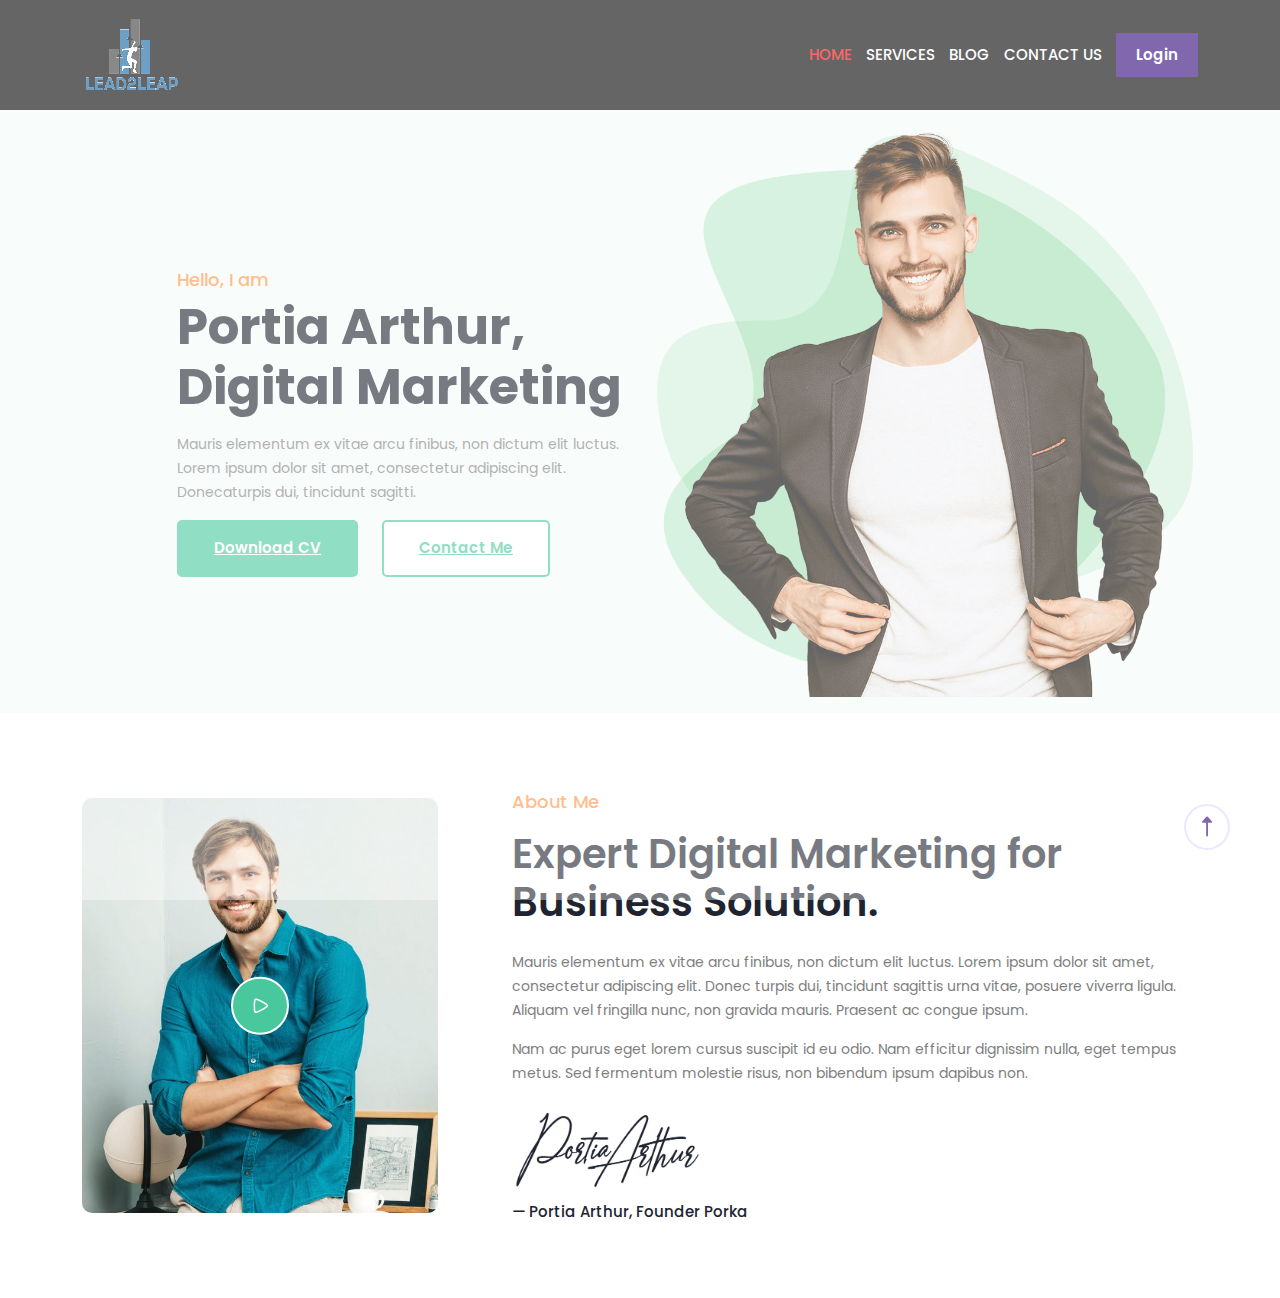
==== commit 91862625: "blog & Service" ====
--- a/index.html
+++ b/index.html
@@ -125,21 +125,7 @@
                               <ul>
                                  <li><a href="index.html" class="active">Home</a></li>
                                  <li>
-                                    <a href="about.html">About</a>
-                                 </li>
-                                 <li>
-                                    <a href="work.html">Work With Us </a>
-                                 </li>
-                                 <li>
-                                    <a href="services.html">Our Services</a>
-                                 </li>
-                                 <li>
-                                    <a href="resources.html">Resources</a> 
-                                    
-                                 </li>
-                                 </li>
-                                 <li>
-                                    <a href="process.html">Our Process</a>
+                                    <a href="services.html">Services</a>
                                  </li>
                                  <li>
                                     <a href="blog.html">Blog</a>
@@ -182,7 +168,7 @@
                         </div>
                      </div>
                   </div>
-                  <div class="col-md-6">
+                  <div class="col-md-6 col-sm-6 mb-3">
                      <div class="banner-right-img">
                         <img class="position-relative z-index-22" src="assets/img/banner-right.png" alt="banner">
                         <img class="circle-abs" src="assets/img/liquid-circle-1.png" alt="circle">
@@ -230,7 +216,7 @@
                </div>
             </div>
          </section>
-         <section class="service-section ">
+         <section class="service-section d-none">
             <div class="container">
                <div class="row">
                   <div class="col-md-6">
@@ -284,7 +270,7 @@
                </div>
             </div>
          </section>
-         <section class="skill-section section-padding">
+         <section class="skill-section section-padding d-none">
             <div class="container">
                <div class="top-content-d">
                   <div class="section-title">
@@ -350,7 +336,7 @@
               </div>
             </div>
          </section>
-         <section class="education-section position-relative">
+         <section class="education-section position-relative d-none">
             <div class="container">
                <div class="top-content-d text-center">
                   <div class="section-title">
@@ -413,7 +399,7 @@
               </div>
             </div>
          </section>
-         <section class="prjocet-section ">
+         <section class="prjocet-section d-none">
             <div class="container">
                <div class="top-content-d">
                   <div class="section-title">
@@ -479,24 +465,9 @@
                </div>
             </div>
          </section>
-     
-         <section class="testimonial-section d-none">
-            <div class="container">
-               <div class="top-content-d">
-                  <div class="section-title">
-                     <h3>Clients Testimonials
-                     </h3>
-                     <h2>What People Say</h2>
-                  </div>
-               </div>
-               <div class="row mt-50">
-                  <div class="col-md-4 mb-3">
-                  </div>
-               </div>
-            </div>
-         </section>
+   
          <!-- about end --> 
-         <section class="testimonials-area">
+         <section class="testimonials-area d-none">
             <div class="container">
                <h3 class="testimonials-title">Words From Clients</h3>
                <div class="inner-container">
@@ -567,7 +538,7 @@
             </div>
          </section>
          <!-- about end --> 
-         <section class="pricing-section mb-50">
+         <section class="pricing-section mb-50 d-none">
             <div class="container">
                <div class="section-title text-center">
                   <h3>Pricing Table </h3>
@@ -736,7 +707,7 @@
                </div>
             </div>
          </section>
-         <section class="blog-area">
+         <section class="blog-area d-none">
             <div class="container">
                <div class="top-content-d">
                   <div class="section-title">
@@ -791,7 +762,7 @@
             </div>
           </section>
              <!-- Slider Section -->
-         <section class="faq pb-50 pt-50">
+         <section class="faq pb-50 pt-50 d-none">
             <div class="container">
                <div class="top-content-d">
                   <div class="section-title">
@@ -890,7 +861,7 @@
          </section>
          <!-- Slider Section -->
          <!-- Slider Section -->
-         <section class="contact-section pb-50">
+         <section class="contact-section pb-50 d-none">
             <div class="container">
                <div class="top-content-d">
                   <div class="section-title">
@@ -928,7 +899,7 @@
          <!-- End Slider Section -->
       </main>
       <!-- footer Section -->
-      <footer class="main-footer">
+      <footer class="main-footer d-none">
          <div class="footer-upper">
             <div class="container">
                <div class="row">
--- a/assets/css/style.css
+++ b/assets/css/style.css
@@ -2082,3 +2082,171 @@
 }
 
 
+.service-icons{
+  /* display: flex;
+  align-items: center;
+  gap: 15px; */
+  margin-top: 25px;
+  margin-bottom: 25px;
+}
+.service-icons li {
+  margin-bottom: 5px;
+  font-size: 17px;
+}
+.service-icons i{
+  color: #48C89C;
+}
+
+.services-des p{
+  margin-bottom: 15px;
+}
+.services__details-thumb{
+  background-image: url(../img/video.jpg);
+  background-position: center center;
+  background-size: cover;
+  border-radius: 10px 10px 10px 10px;
+  transition: background 0.3s, border 0.3s, border-radius 0.3s, box-shadow 0.3s;
+  margin-top: 50px;
+  margin-bottom: 50px;
+  padding: 180px 0px 180px 0px;
+}
+* blog-details */
+.blog-details-area{
+    padding: 160px 0px 50px;
+}
+.blog-content-area {
+    padding: 160px 0px 50px;
+    background-color: #F2F2F3;
+    overflow: hidden;
+    position: relative;
+    z-index: 2;
+}
+.blog-details-area .blog-category a,
+.blog-content-area  .blog-category a {
+    background-color: #48C89C;
+ 
+}
+.blog-content-area .blog-description-title a,
+.blog-content-area .blog-description-time p, 
+.blog-content-area .blog-description-time a{
+    color: #000;
+}
+.blog-content-area .blog-description-title a:hover{
+    color: #48C89C;
+}
+
+.blog-content-area .blog-img {
+    overflow: hidden;
+    position: relative;
+    border-radius: 20px;
+}
+
+.blog-content-area .blog-img img {
+    width: 100%;
+    max-height: 500px;
+    object-fit: cover;
+    transition: all 0.3s ease-in-out;
+}
+
+.blog-content-area .blog-img:hover 
+.blog-read {
+    opacity: 1;
+}
+
+.blog-content-area .blog-item:hover img {
+    transform: scale(1.05) rotate(3deg);
+}
+
+.blog-read {
+    position: absolute;
+    top: 50%;
+    left: 50%;
+    transform: translate(-50%, -50%);
+    z-index: 1;
+    opacity: 0;
+    transition: all 0.3s ease-in-out;
+    border-radius: 50%;
+    border: 1px solid #B8B8B8;
+    background: rgba(39, 39, 39, 0.5);
+    backdrop-filter: blur(5px);
+    height: 100px;
+    width: 100px;
+    display: flex;
+    align-items: center;
+    justify-content: center;
+    color: #fff;
+    font-size: 16px;
+    letter-spacing: -0.32px;
+}
+
+.blog-read:hover {
+    color: #fff;
+}
+
+.social-s-title {
+    font-size: 20px;
+    font-style: normal;
+    font-weight: 500;
+    margin-bottom: 32px;
+    color: #68686A;
+}
+.social-share-link li {
+    display: block;
+    margin-bottom: 10px;
+}
+
+.social-share-link li:not(:last-child) {
+    margin-right: 10px;
+}
+.social-share-link li a {
+    font-size: 20px;
+    position: relative;
+    text-align: center;
+    display: block;
+    background: #E6E6E6;
+    color: #030307;
+    height: 60px;
+    width: 60px;
+    line-height: 60px;
+    transition: all 0.3s ease-in-out;
+    border-radius: 50%;
+}
+.social-share-link li a:hover {
+    background: #48C89C;
+    color: #fff;
+}
+.socail-share-wrapper{
+    position: sticky;
+    top: 100px;
+    padding-left: 15px;
+}
+.post-details ul{
+    list-style: disc;
+    margin-top: 14px;
+    margin-bottom: 24px;
+    margin-left: 15px;
+}
+.post-details ul li {
+  margin-bottom: 10PX;
+  list-style: disc;
+}
+
+
+.blog-category a {
+  display: inline-block;
+  font-size: 16px;
+  font-weight: 400;
+  position: relative;
+  color: #fff;
+  background-color: #FFFFFF1F;
+  border-radius: 30px;
+  padding: 6px 12px;
+  line-height: 1.125;
+  margin-right: 7px;
+  transition: all 0.3s ease-in-out;
+}
+.blog-category{
+  margin-bottom: 15px;
+}
+
+
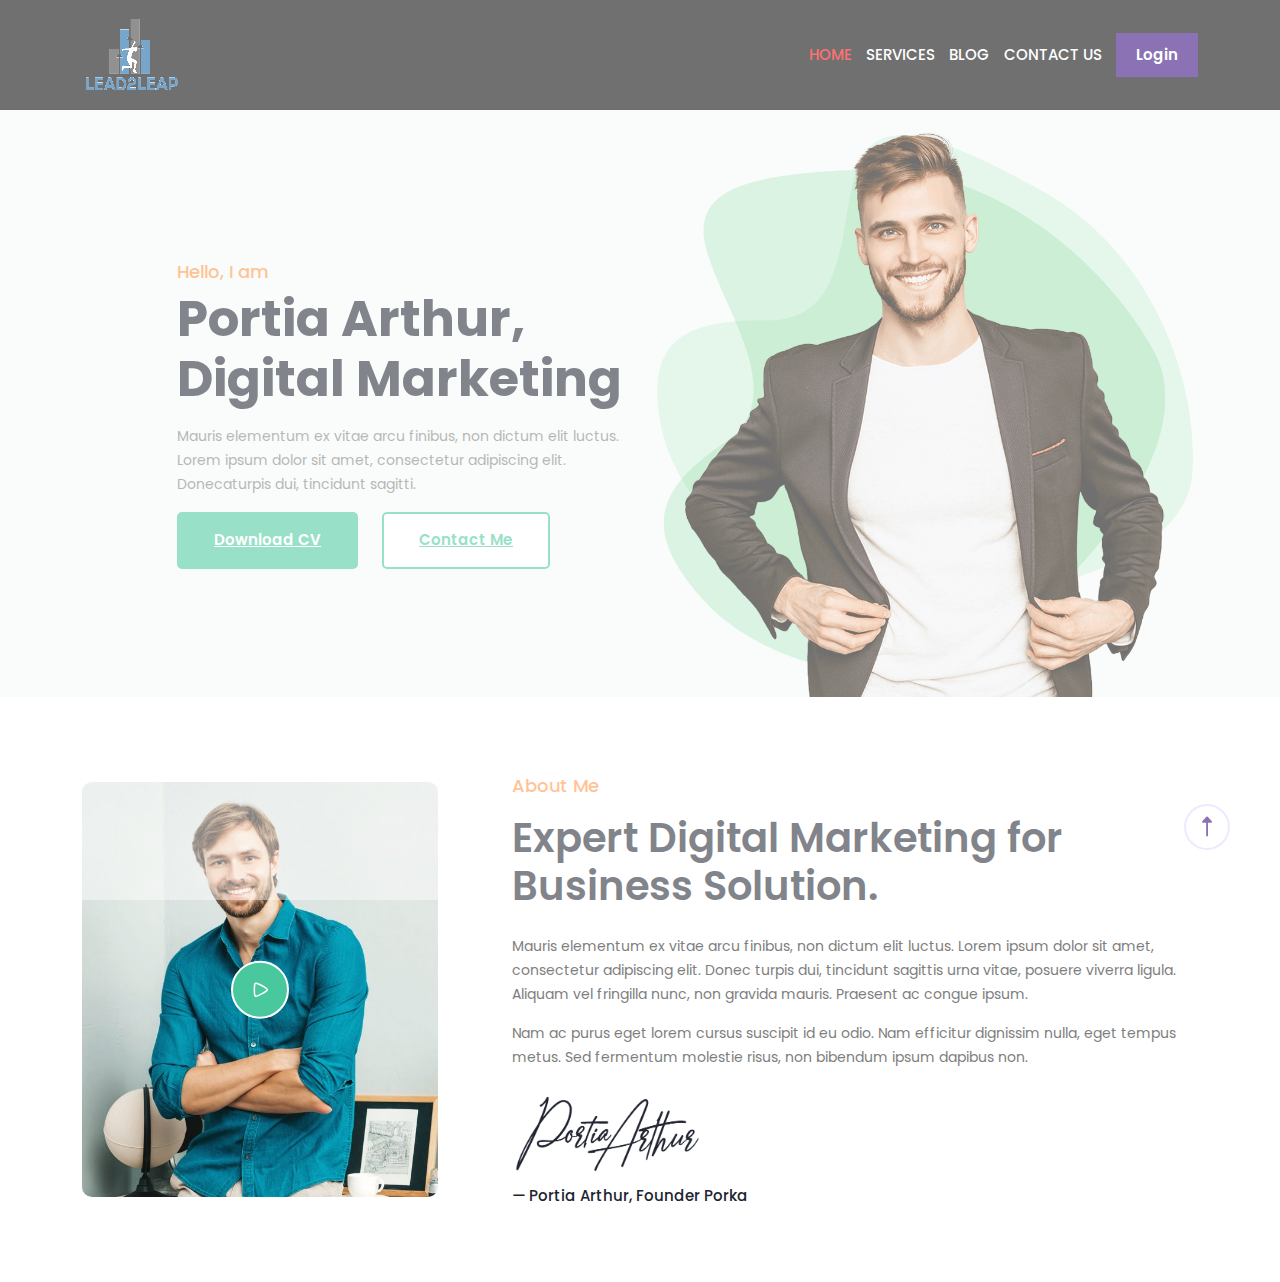
==== commit c770b44c: "desktop" ====
--- a/index.html
+++ b/index.html
@@ -3,7 +3,7 @@
    <head>
       <meta charset="utf-8">
       <meta http-equiv="x-ua-compatible" content="ie=edge">
-      <title>Portfolio</title>
+      <title>Cristian Portfolio</title>
       <meta name="description" content="">
       <meta name="viewport" content="width=device-width, initial-scale=1">
       <link rel="shortcut icon" type="image/x-icon" href="assets/img/logo.png">
@@ -151,7 +151,7 @@
          <section class="banner-section">
             <div class="container">
                <div class="row align-items-center">
-                  <div class="col-md-5 offset-1">
+                  <div class="col-md-5 offset-1 ">
                      <div class="banner-content">
                         <div class="banner-top-title mb-1">
                            <h4>Hello, I am</h4>
@@ -168,7 +168,7 @@
                         </div>
                      </div>
                   </div>
-                  <div class="col-md-6 col-sm-6 mb-3">
+                  <div class="col-md-6 ">
                      <div class="banner-right-img">
                         <img class="position-relative z-index-22" src="assets/img/banner-right.png" alt="banner">
                         <img class="circle-abs" src="assets/img/liquid-circle-1.png" alt="circle">
--- a/assets/css/style.css
+++ b/assets/css/style.css
@@ -2250,3 +2250,27 @@
 }
 
 
+
+@media only screen and (min-width: 320px) and (max-width: 991px){
+  .testimonials-title {
+    font-size: 50px;
+  }
+  .banner-middle-title h1 {
+    font-size: 40px;
+  }
+}
+@media only screen and (min-width: 320px) and (max-width: 575px){
+
+  .timeline-container li > div {
+    width: 90%;
+  }
+  .timeline-container li > div:before,
+  .timeline-container li:before,
+  .timeline-container:after,
+  .timeline-container li:first-child div:after, .timeline-container li:last-child div:after {
+     display: none;
+  }
+  .testimonials-title {
+    font-size: 40px;
+  }
+}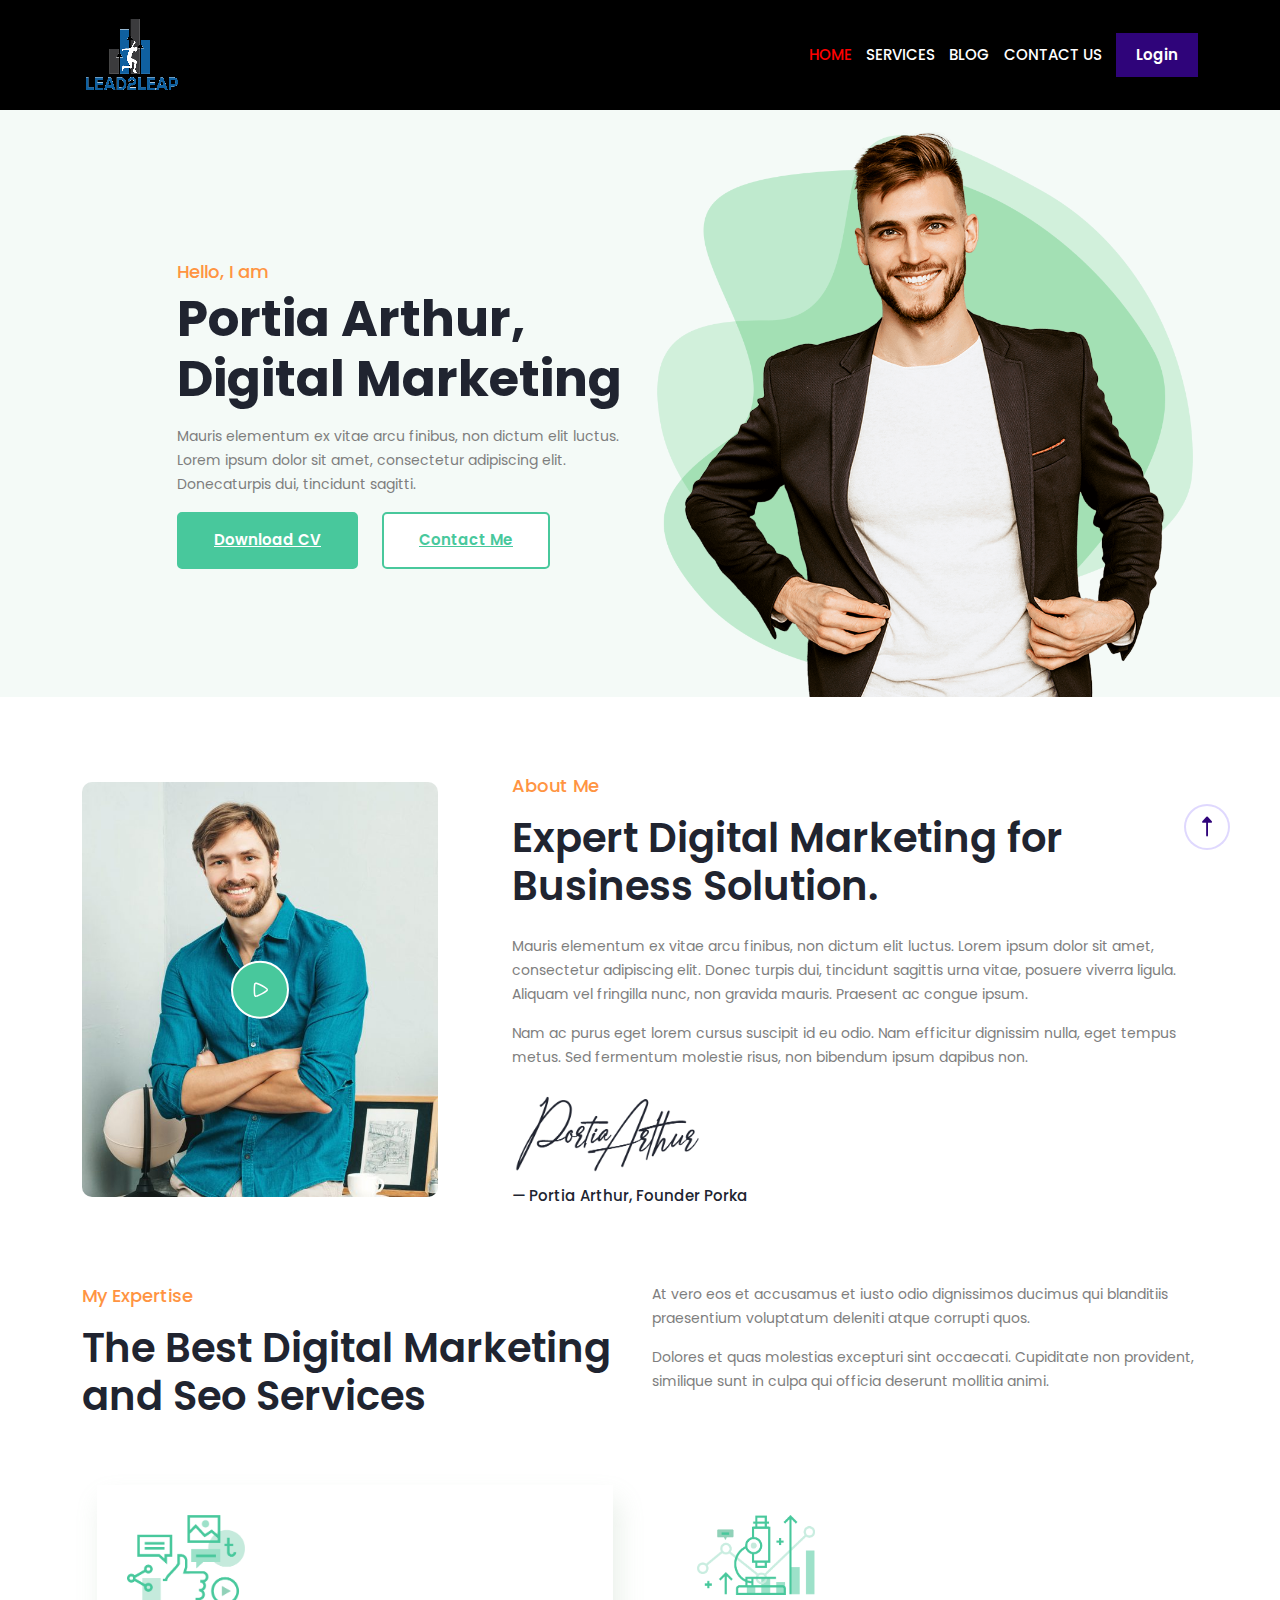
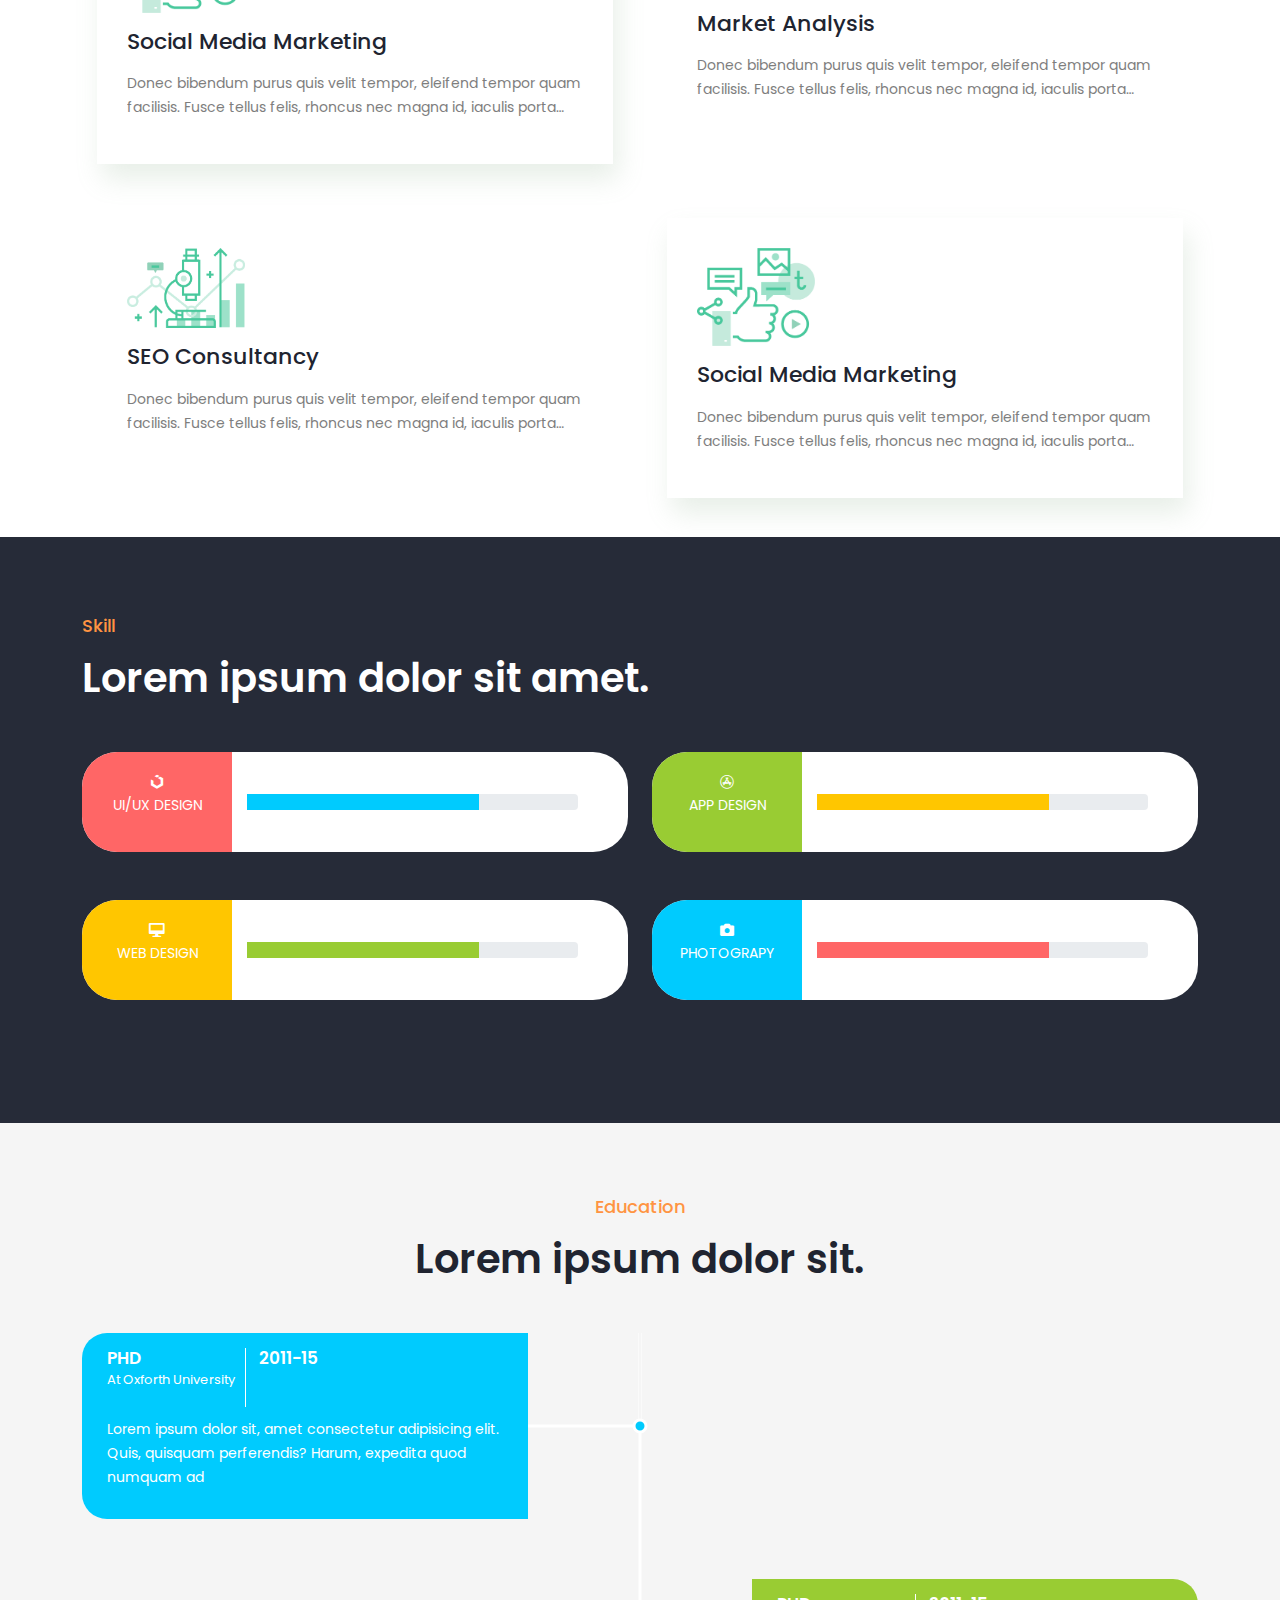
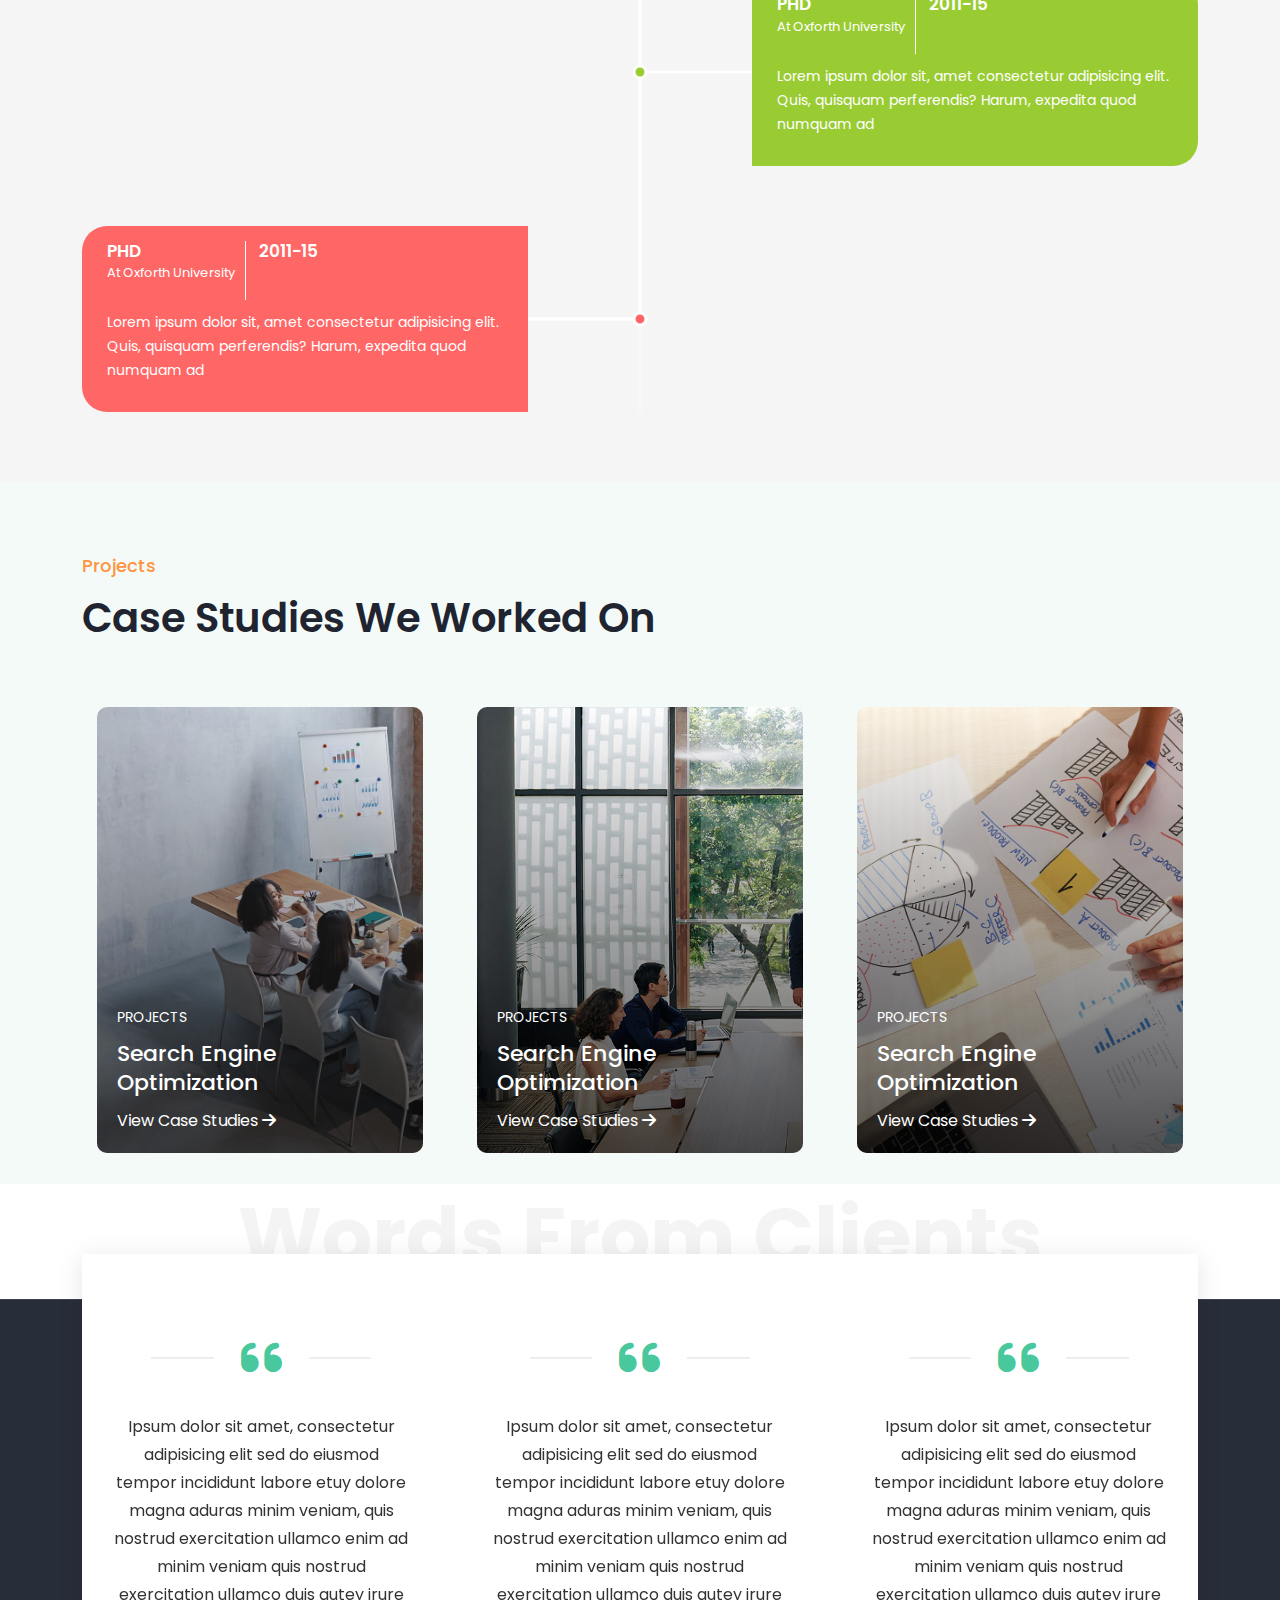
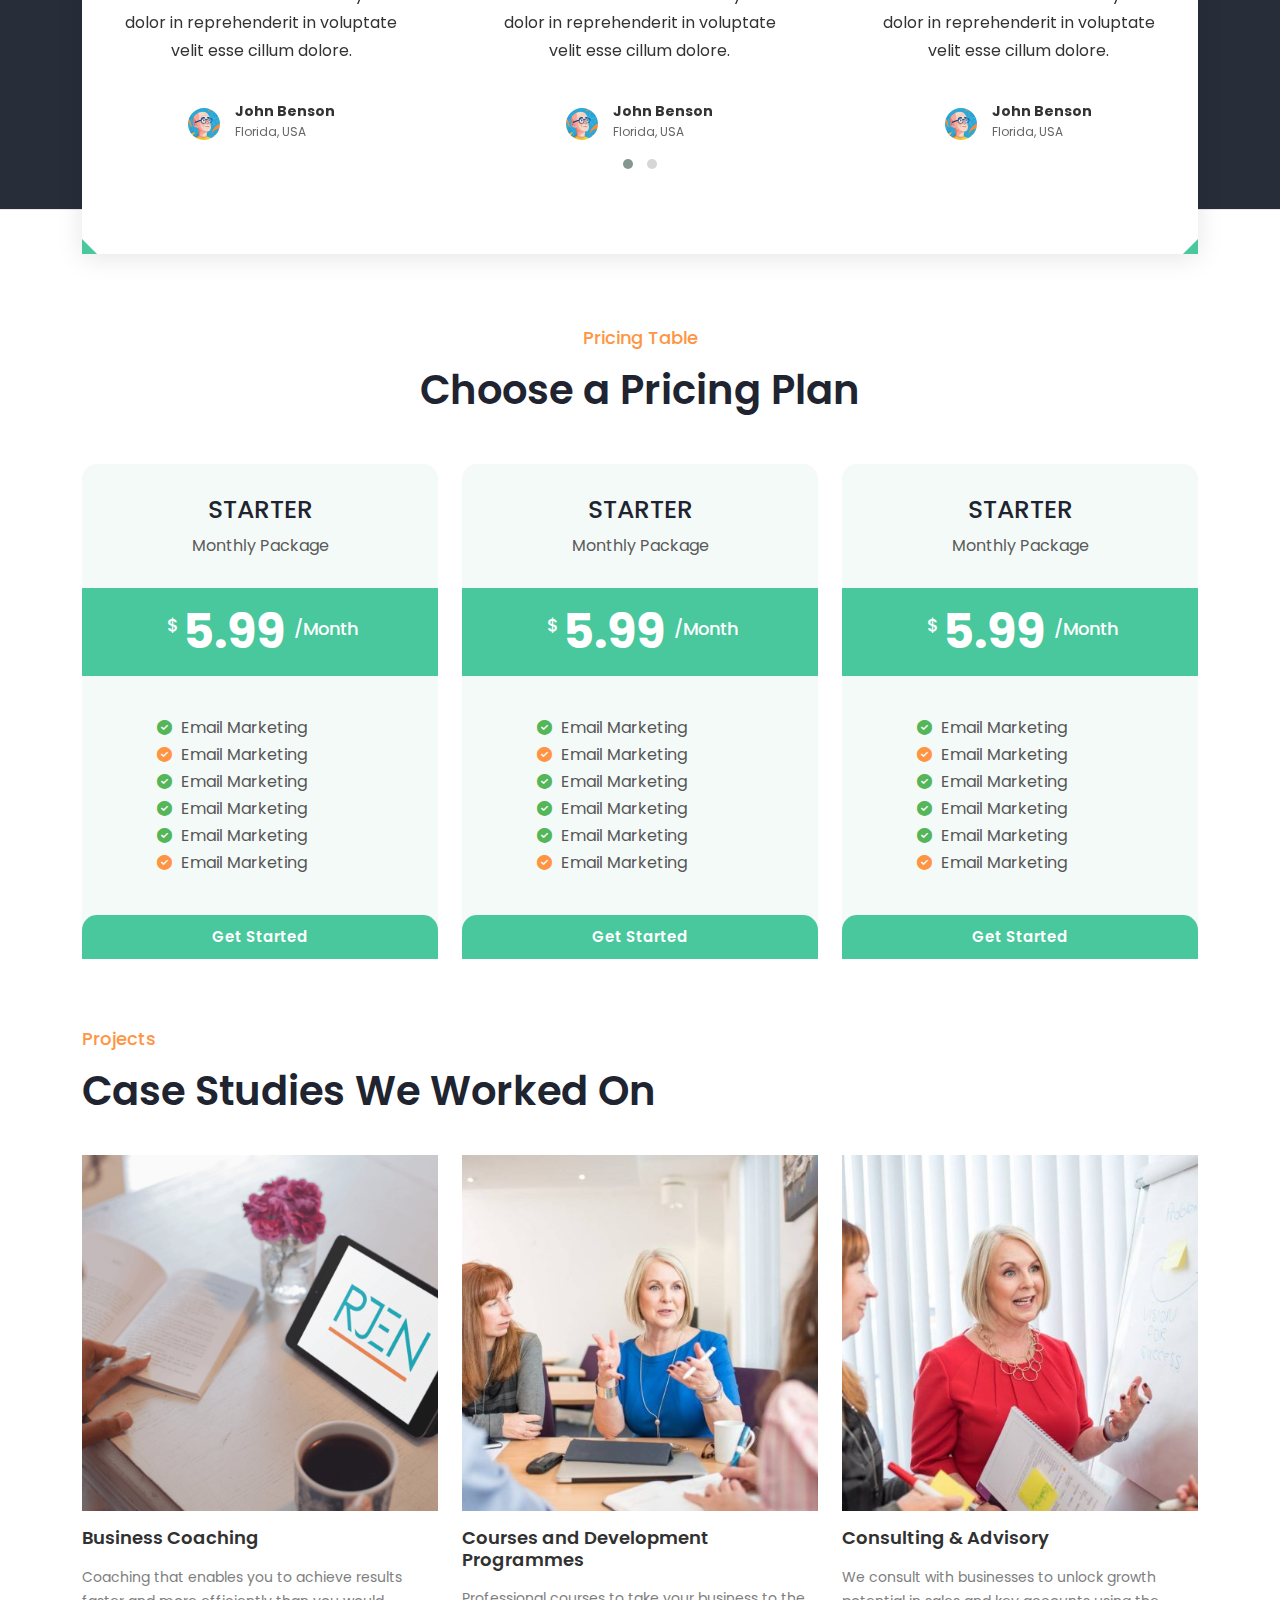
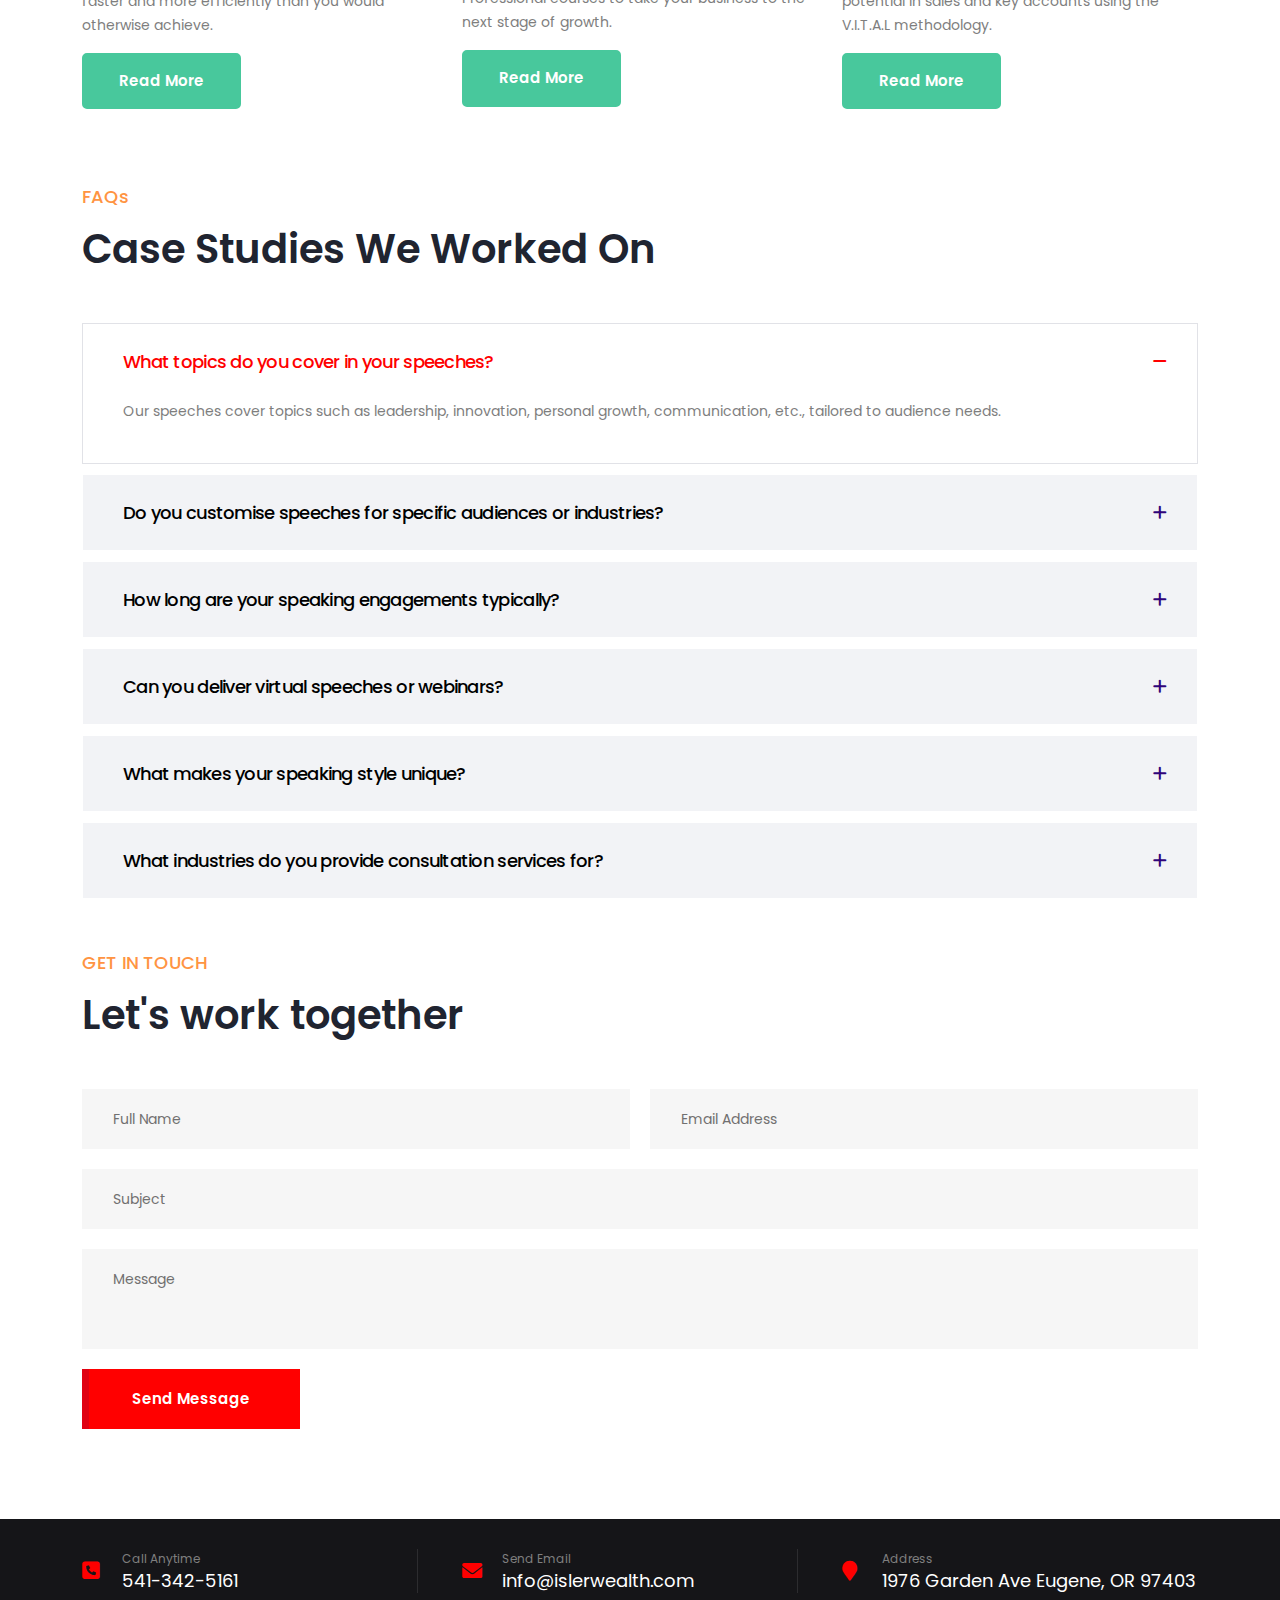
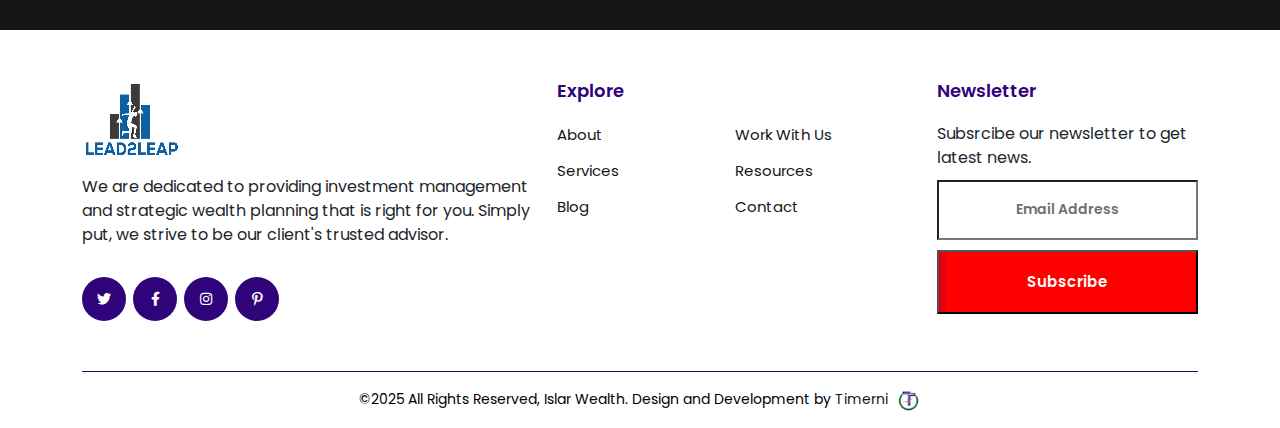
==== commit aeb77137: "desktop" ====
--- a/index.html
+++ b/index.html
@@ -216,7 +216,7 @@
                </div>
             </div>
          </section>
-         <section class="service-section d-none">
+         <section class="service-section">
             <div class="container">
                <div class="row">
                   <div class="col-md-6">
@@ -270,7 +270,7 @@
                </div>
             </div>
          </section>
-         <section class="skill-section section-padding d-none">
+         <section class="skill-section section-padding">
             <div class="container">
                <div class="top-content-d">
                   <div class="section-title">
@@ -336,7 +336,7 @@
               </div>
             </div>
          </section>
-         <section class="education-section position-relative d-none">
+         <section class="education-section position-relative">
             <div class="container">
                <div class="top-content-d text-center">
                   <div class="section-title">
@@ -399,7 +399,7 @@
               </div>
             </div>
          </section>
-         <section class="prjocet-section d-none">
+         <section class="prjocet-section">
             <div class="container">
                <div class="top-content-d">
                   <div class="section-title">
@@ -467,7 +467,7 @@
          </section>
    
          <!-- about end --> 
-         <section class="testimonials-area d-none">
+         <section class="testimonials-area">
             <div class="container">
                <h3 class="testimonials-title">Words From Clients</h3>
                <div class="inner-container">
@@ -538,7 +538,7 @@
             </div>
          </section>
          <!-- about end --> 
-         <section class="pricing-section mb-50 d-none">
+         <section class="pricing-section mb-50">
             <div class="container">
                <div class="section-title text-center">
                   <h3>Pricing Table </h3>
@@ -707,7 +707,7 @@
                </div>
             </div>
          </section>
-         <section class="blog-area d-none">
+         <section class="blog-area">
             <div class="container">
                <div class="top-content-d">
                   <div class="section-title">
@@ -762,7 +762,7 @@
             </div>
           </section>
              <!-- Slider Section -->
-         <section class="faq pb-50 pt-50 d-none">
+         <section class="faq pb-50 pt-50">
             <div class="container">
                <div class="top-content-d">
                   <div class="section-title">
@@ -861,7 +861,7 @@
          </section>
          <!-- Slider Section -->
          <!-- Slider Section -->
-         <section class="contact-section pb-50 d-none">
+         <section class="contact-section pb-50">
             <div class="container">
                <div class="top-content-d">
                   <div class="section-title">
@@ -899,7 +899,7 @@
          <!-- End Slider Section -->
       </main>
       <!-- footer Section -->
-      <footer class="main-footer d-none">
+      <footer class="main-footer">
          <div class="footer-upper">
             <div class="container">
                <div class="row">
--- a/assets/css/style.css
+++ b/assets/css/style.css
@@ -2251,26 +2251,3 @@
 
 
 
-@media only screen and (min-width: 320px) and (max-width: 991px){
-  .testimonials-title {
-    font-size: 50px;
-  }
-  .banner-middle-title h1 {
-    font-size: 40px;
-  }
-}
-@media only screen and (min-width: 320px) and (max-width: 575px){
-
-  .timeline-container li > div {
-    width: 90%;
-  }
-  .timeline-container li > div:before,
-  .timeline-container li:before,
-  .timeline-container:after,
-  .timeline-container li:first-child div:after, .timeline-container li:last-child div:after {
-     display: none;
-  }
-  .testimonials-title {
-    font-size: 40px;
-  }
-}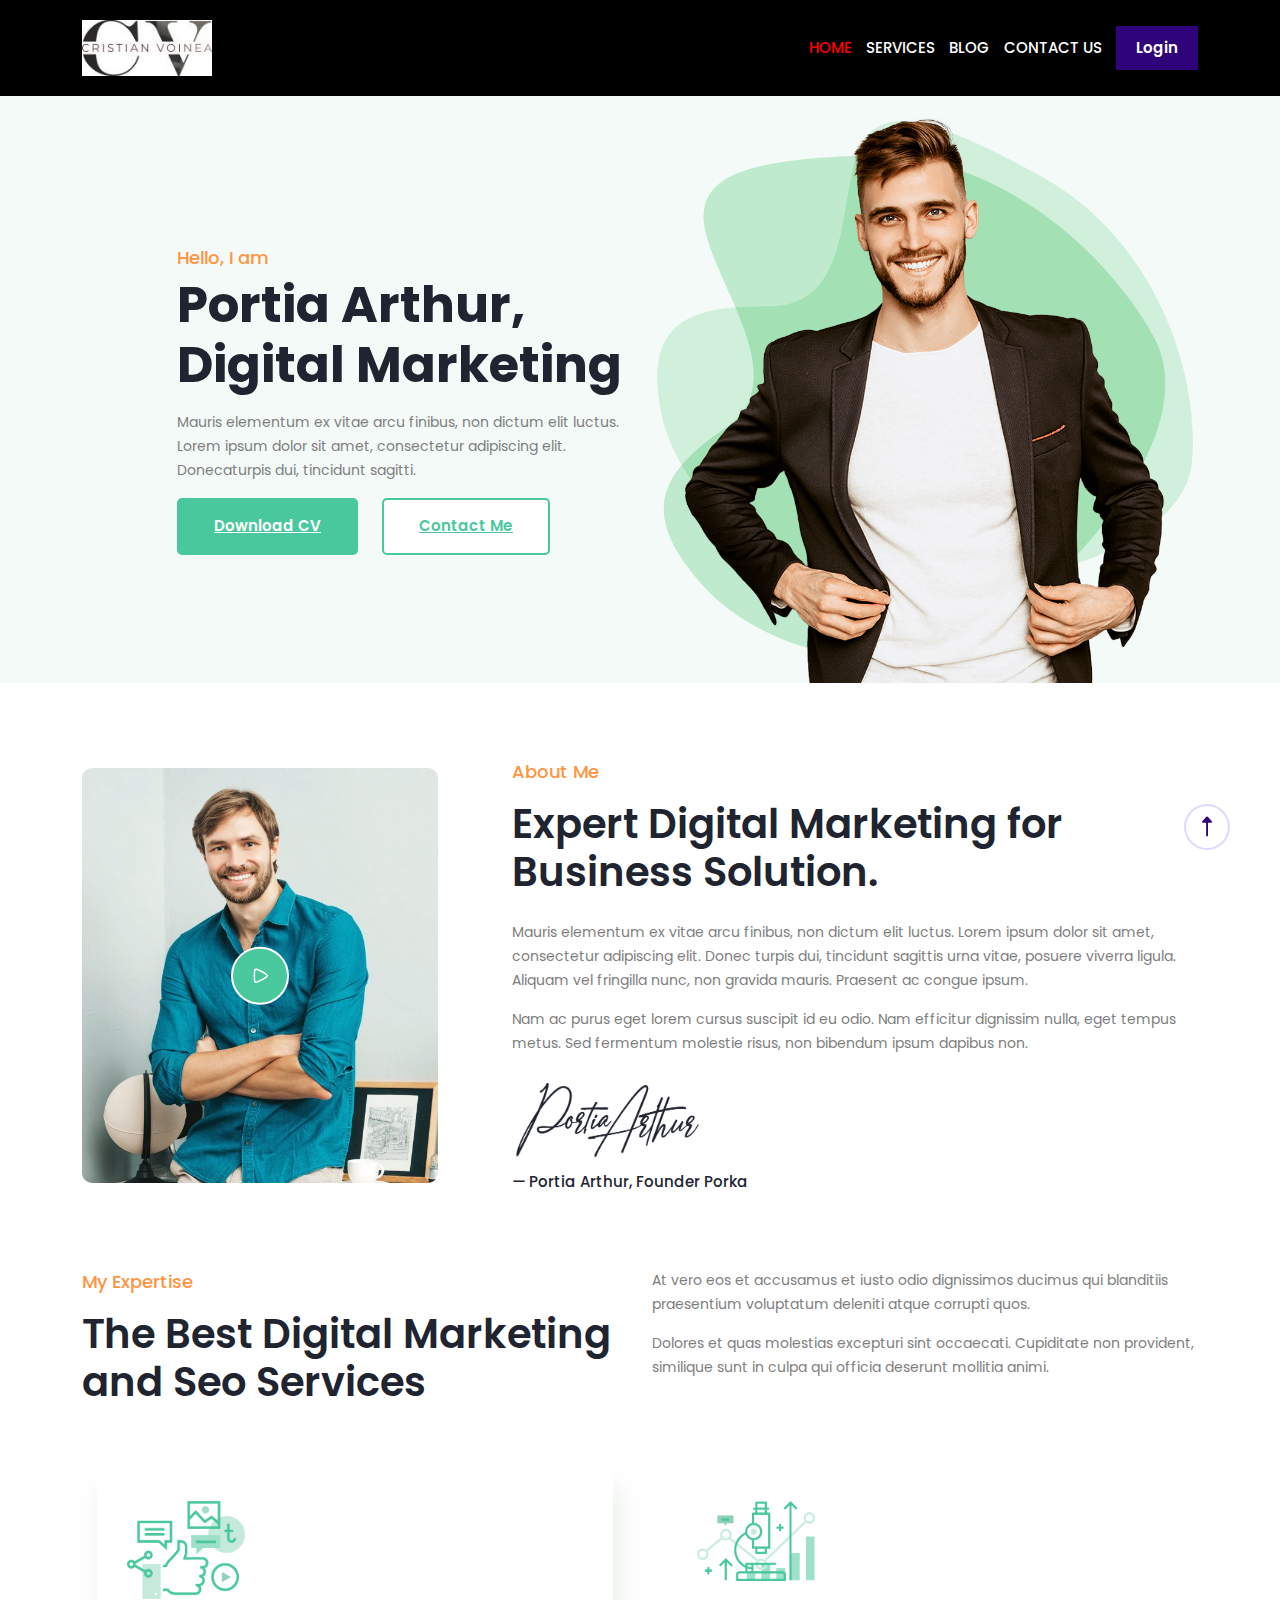
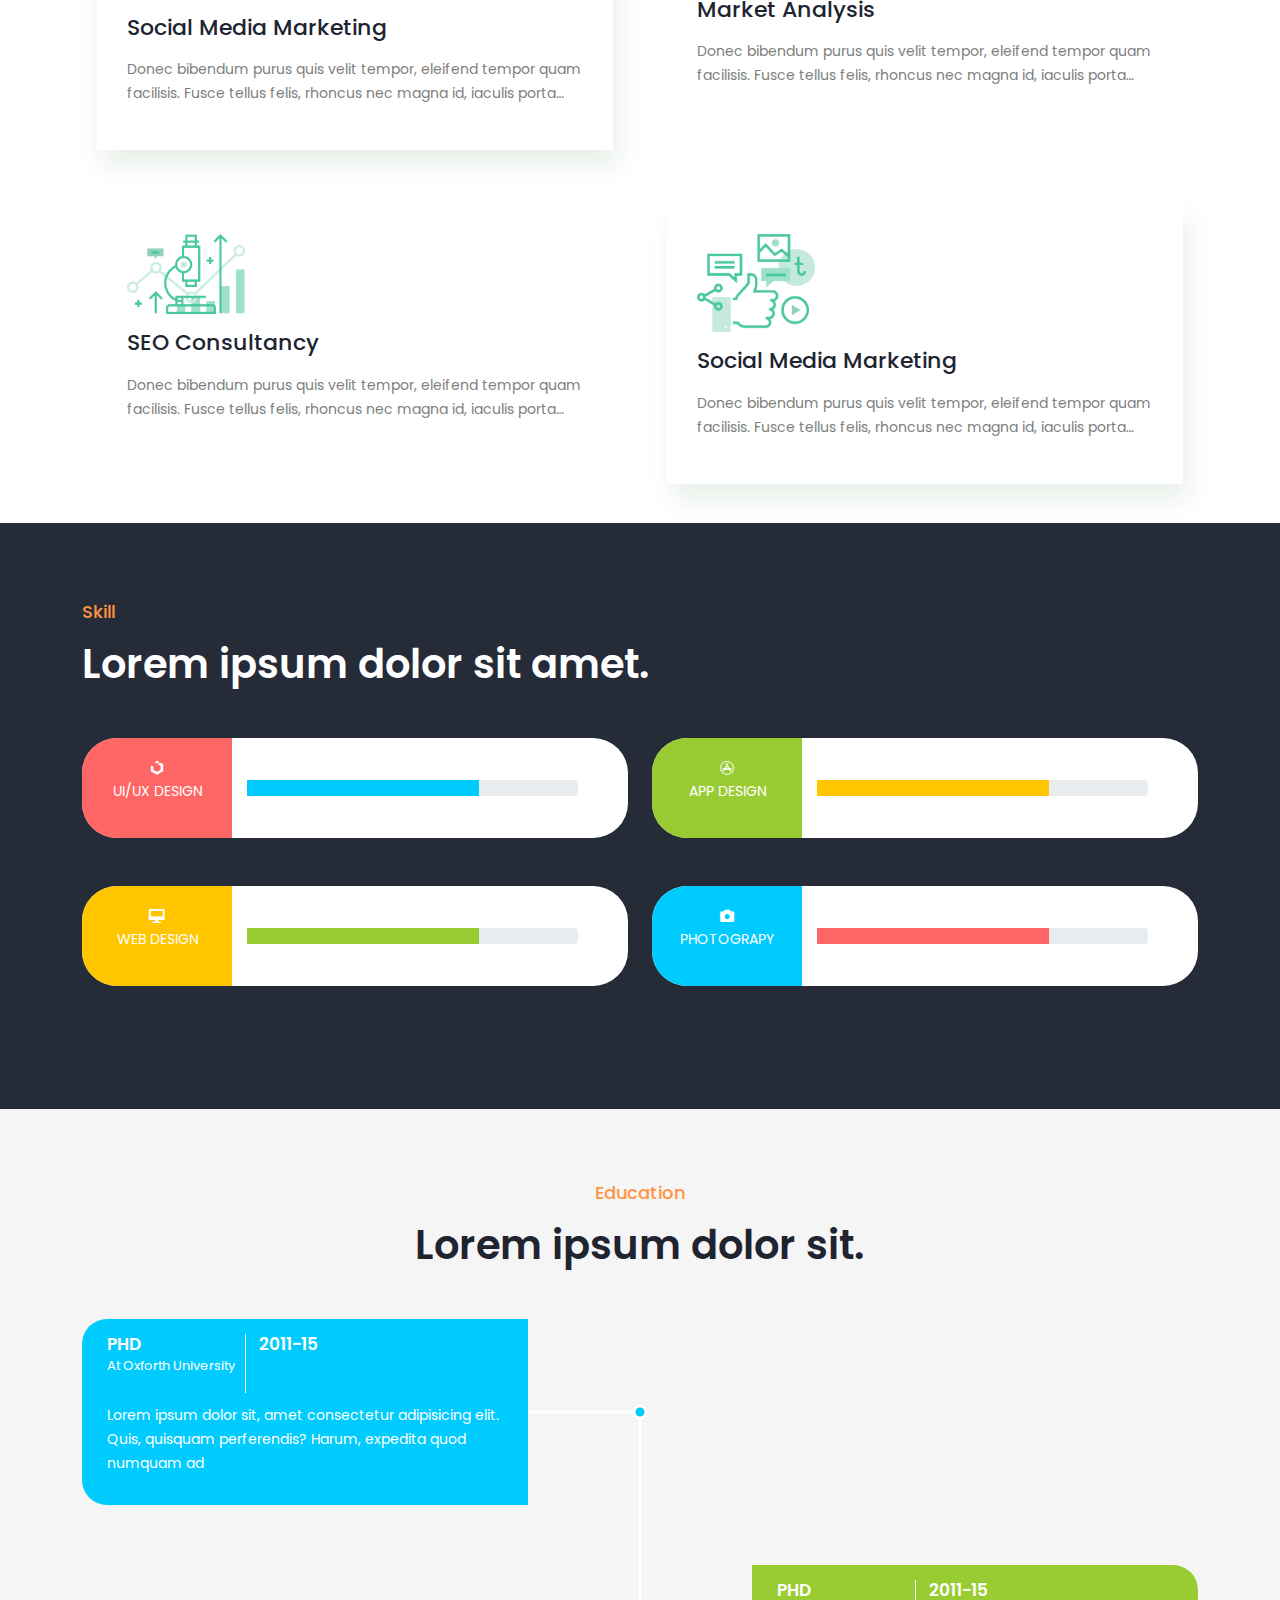
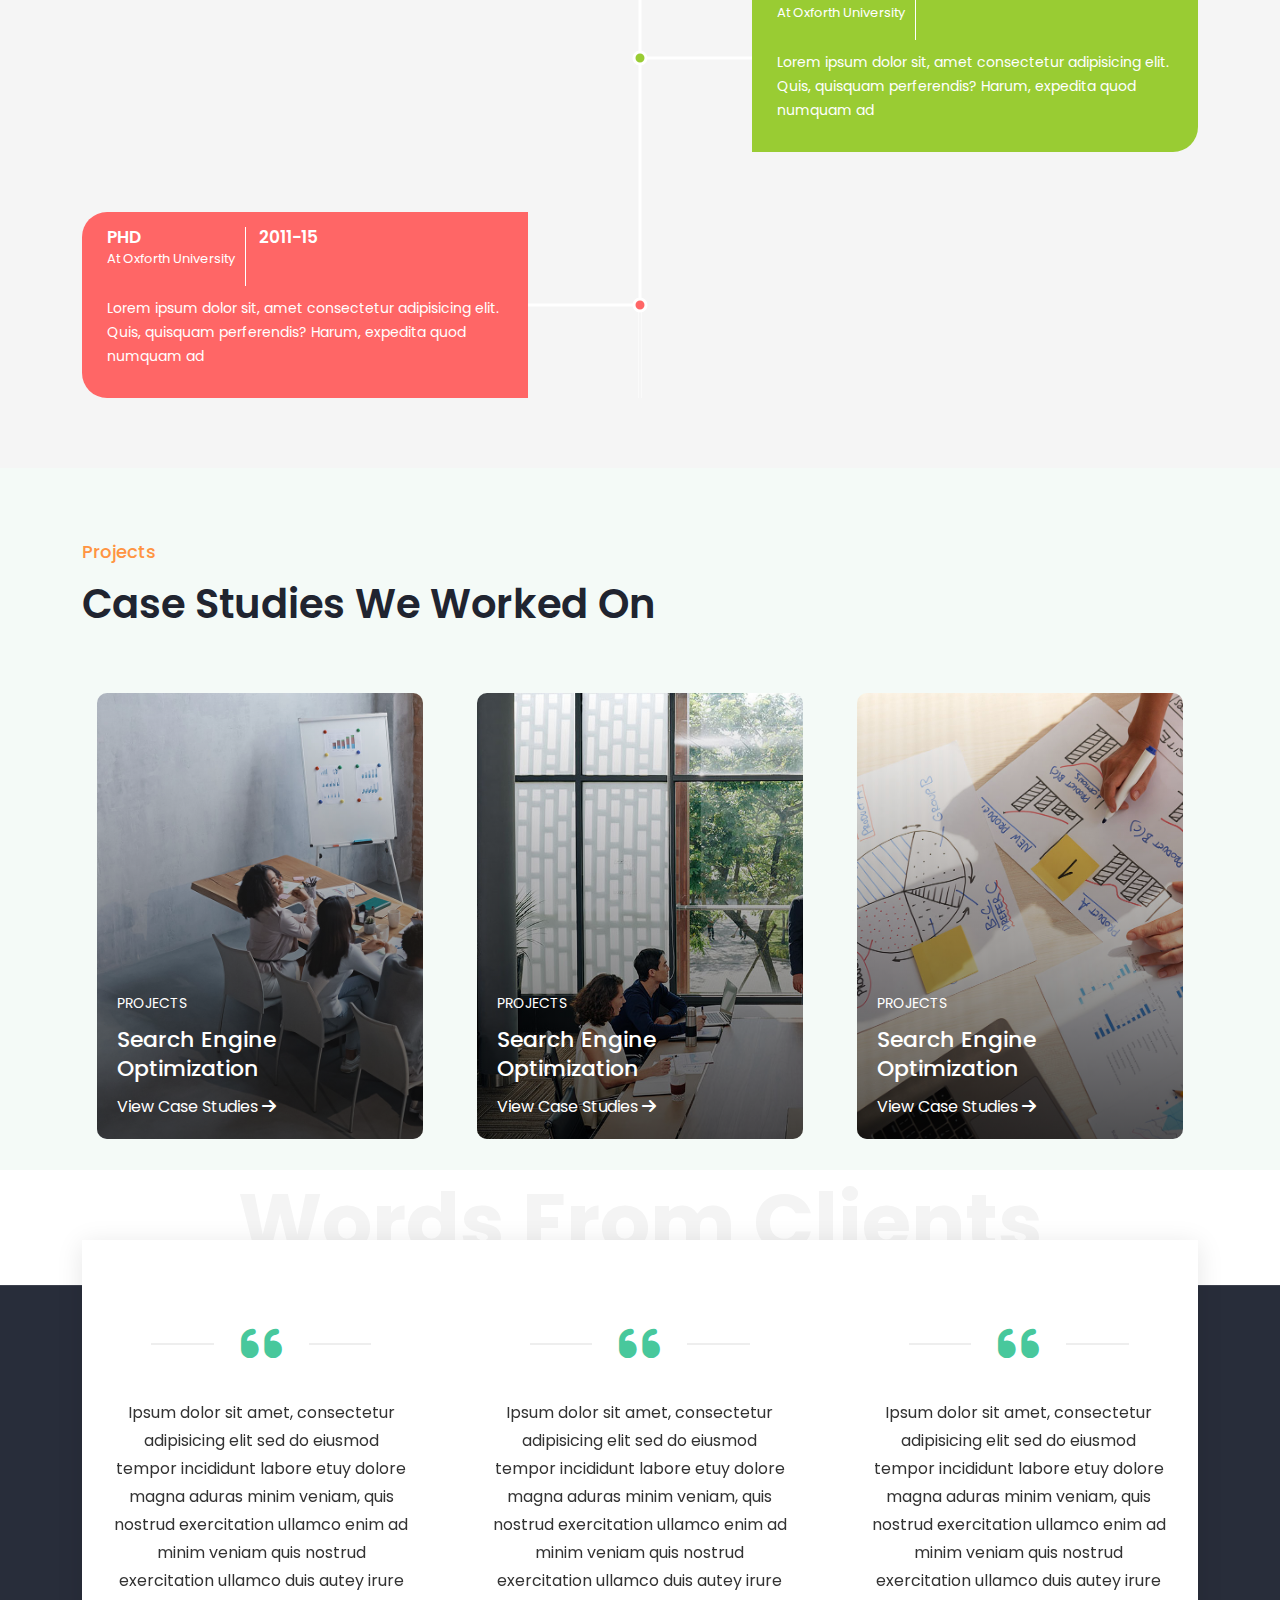
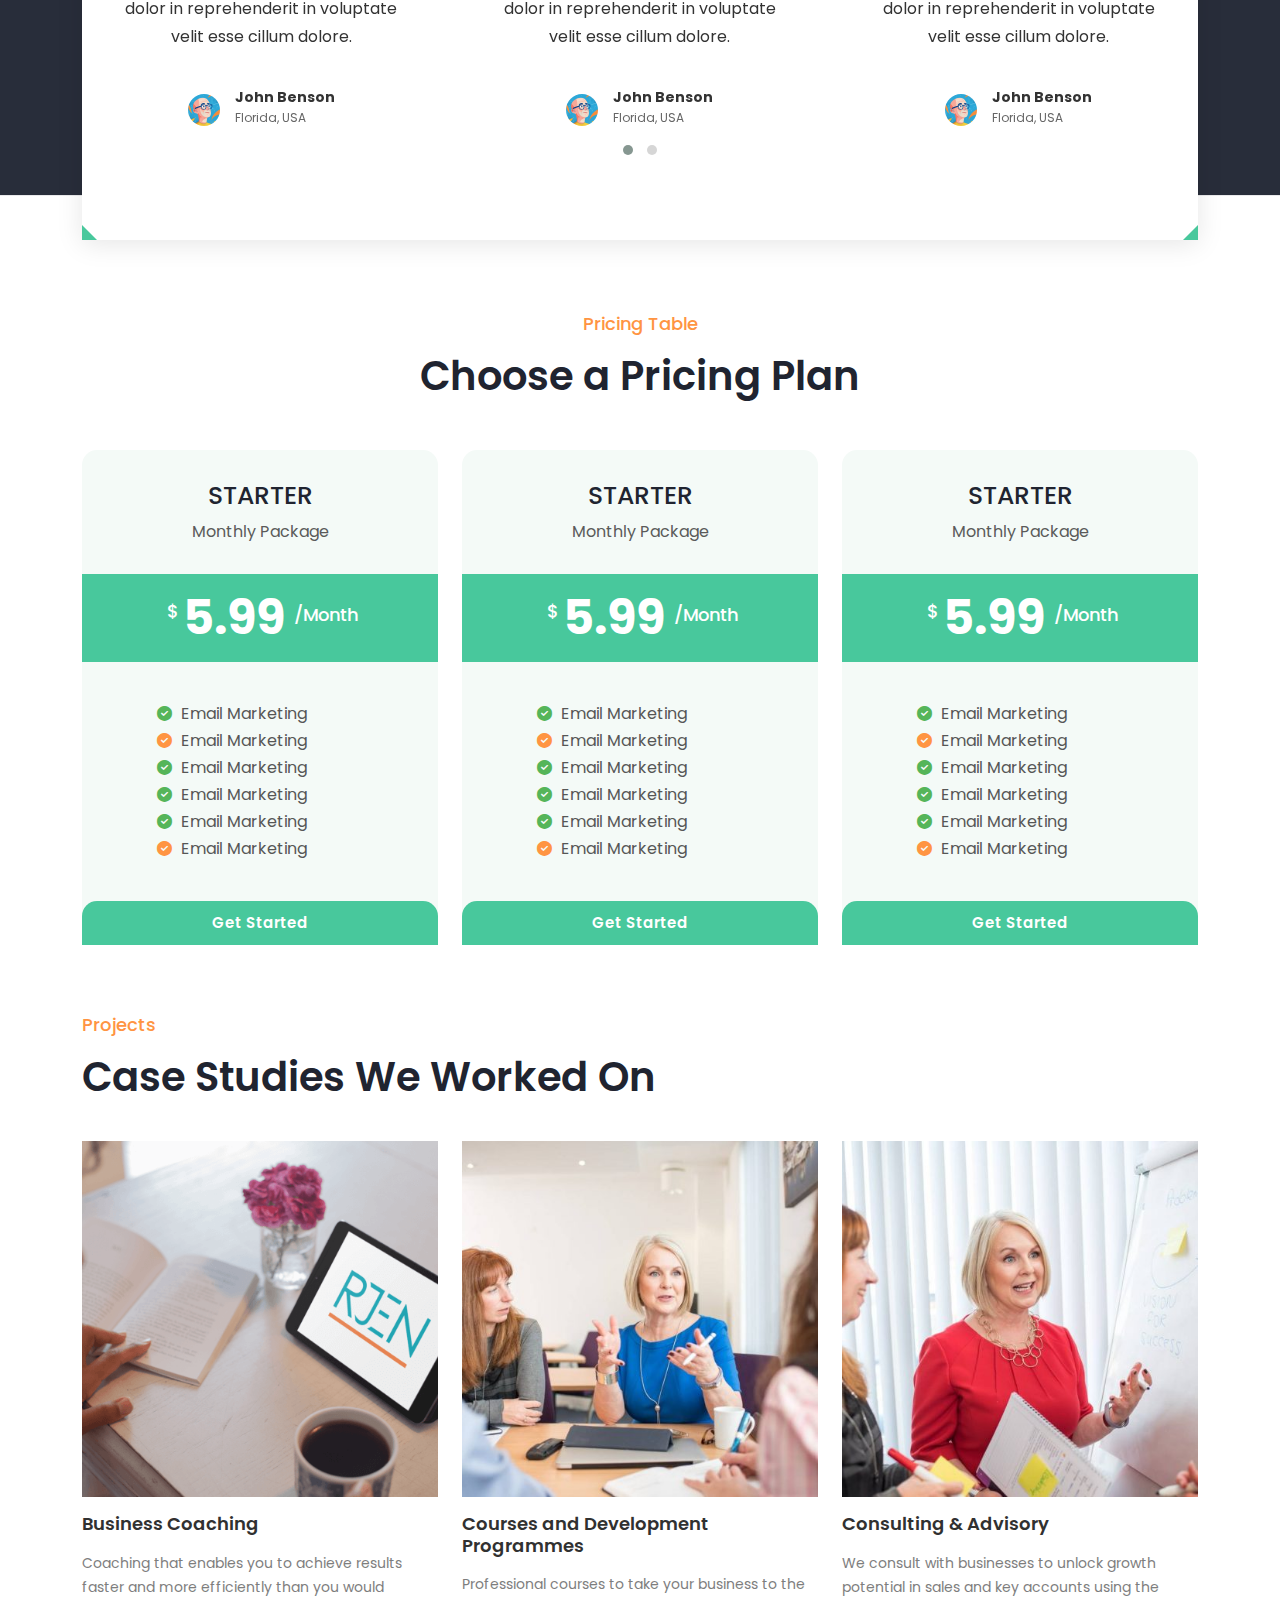
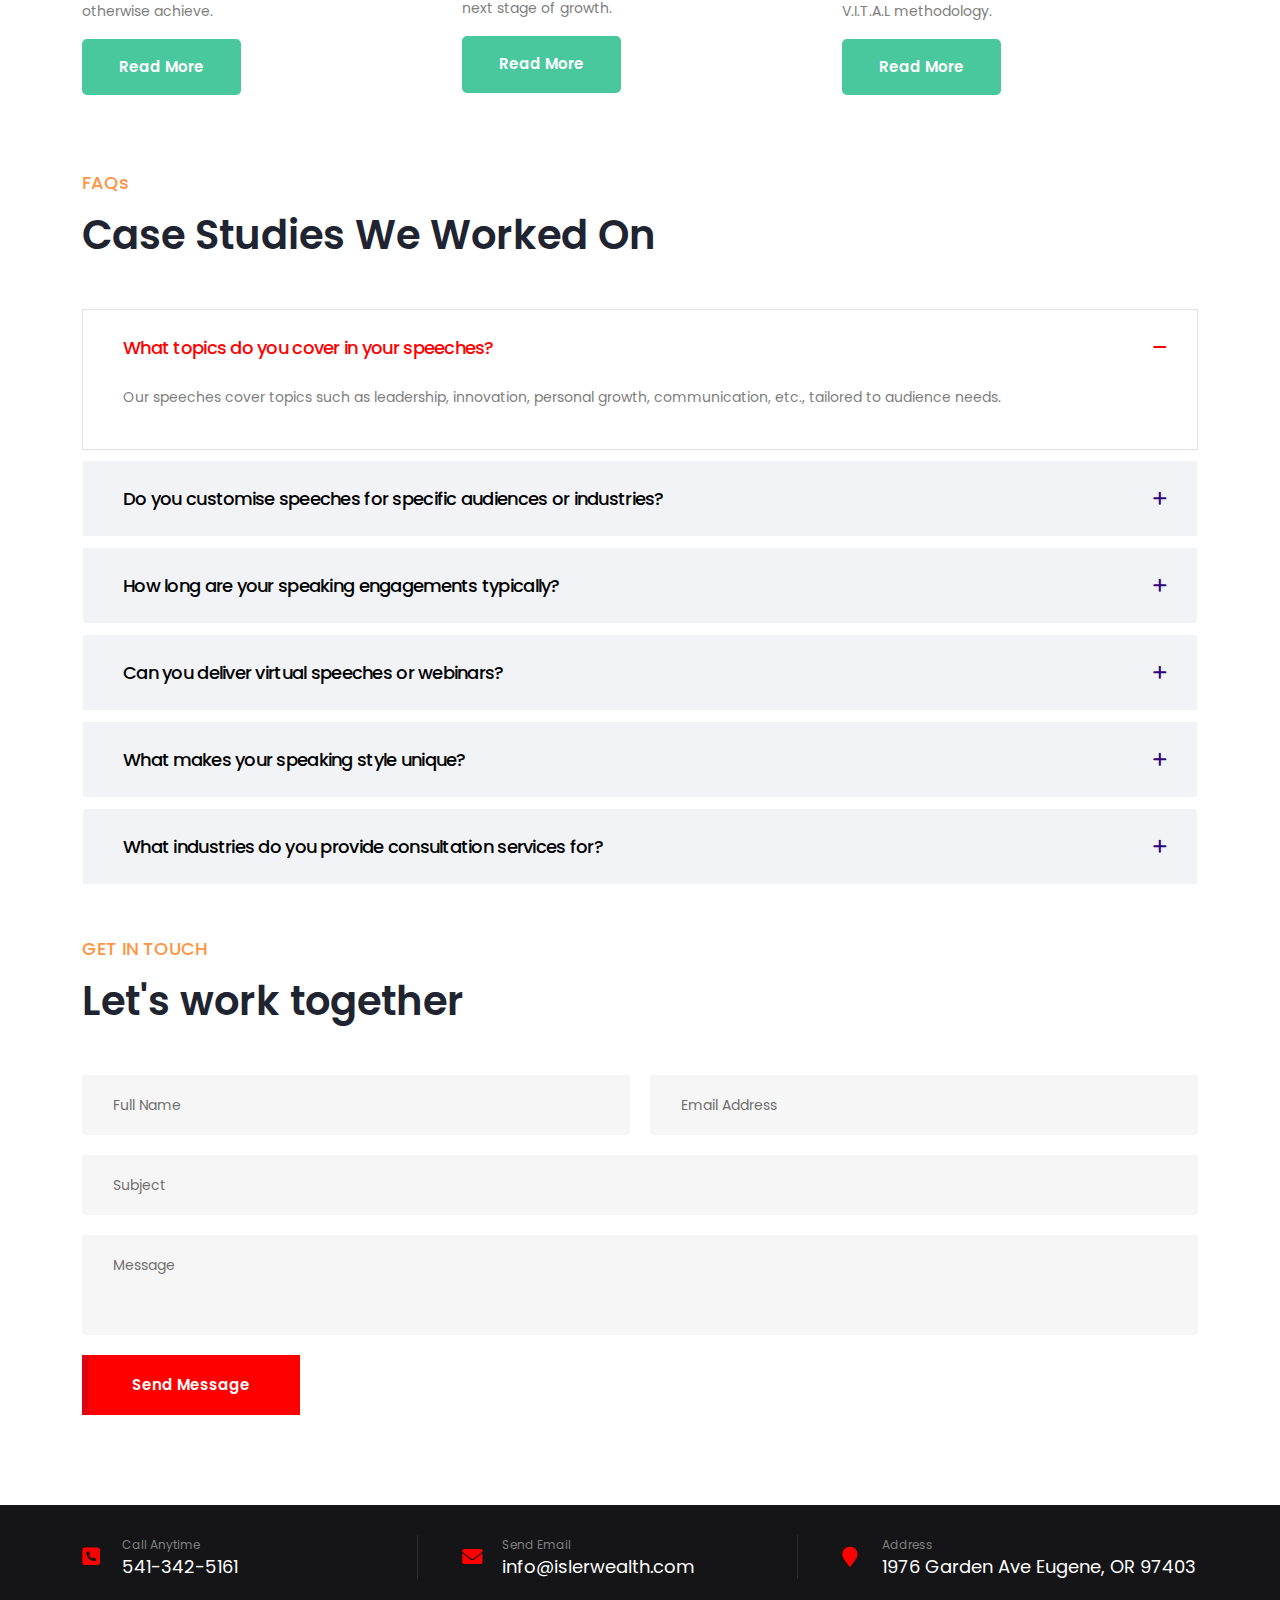
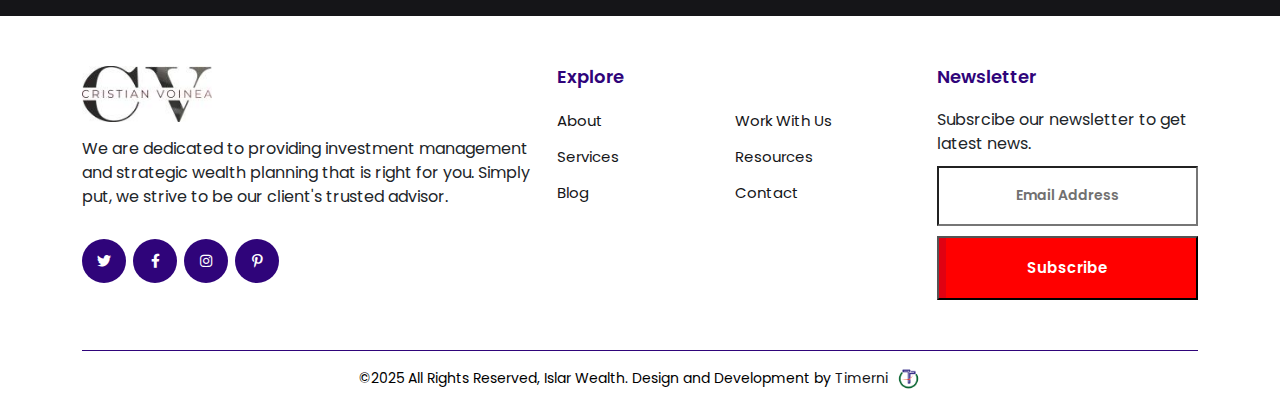
==== commit 98a43475: "blog & Service" ====
--- a/index.html
+++ b/index.html
@@ -151,7 +151,7 @@
          <section class="banner-section">
             <div class="container">
                <div class="row align-items-center">
-                  <div class="col-md-5 offset-1 ">
+                  <div class="col-md-5 offset-md-1 col-sm-6">
                      <div class="banner-content">
                         <div class="banner-top-title mb-1">
                            <h4>Hello, I am</h4>
@@ -168,7 +168,7 @@
                         </div>
                      </div>
                   </div>
-                  <div class="col-md-6 ">
+                  <div class="col-md-6 col-sm-6">
                      <div class="banner-right-img">
                         <img class="position-relative z-index-22" src="assets/img/banner-right.png" alt="banner">
                         <img class="circle-abs" src="assets/img/liquid-circle-1.png" alt="circle">
@@ -216,7 +216,7 @@
                </div>
             </div>
          </section>
-         <section class="service-section">
+         <section class="service-section ">
             <div class="container">
                <div class="row">
                   <div class="col-md-6">
@@ -270,7 +270,7 @@
                </div>
             </div>
          </section>
-         <section class="skill-section section-padding">
+         <section class="skill-section section-padding ">
             <div class="container">
                <div class="top-content-d">
                   <div class="section-title">
@@ -336,7 +336,7 @@
               </div>
             </div>
          </section>
-         <section class="education-section position-relative">
+         <section class="education-section position-relative ">
             <div class="container">
                <div class="top-content-d text-center">
                   <div class="section-title">
@@ -399,7 +399,7 @@
               </div>
             </div>
          </section>
-         <section class="prjocet-section">
+         <section class="prjocet-section ">
             <div class="container">
                <div class="top-content-d">
                   <div class="section-title">
@@ -467,7 +467,7 @@
          </section>
    
          <!-- about end --> 
-         <section class="testimonials-area">
+         <section class="testimonials-area ">
             <div class="container">
                <h3 class="testimonials-title">Words From Clients</h3>
                <div class="inner-container">
@@ -538,7 +538,7 @@
             </div>
          </section>
          <!-- about end --> 
-         <section class="pricing-section mb-50">
+         <section class="pricing-section mb-50 ">
             <div class="container">
                <div class="section-title text-center">
                   <h3>Pricing Table </h3>
@@ -707,7 +707,7 @@
                </div>
             </div>
          </section>
-         <section class="blog-area">
+         <section class="blog-area ">
             <div class="container">
                <div class="top-content-d">
                   <div class="section-title">
@@ -762,7 +762,7 @@
             </div>
           </section>
              <!-- Slider Section -->
-         <section class="faq pb-50 pt-50">
+         <section class="faq pb-50 pt-50 ">
             <div class="container">
                <div class="top-content-d">
                   <div class="section-title">
@@ -861,7 +861,7 @@
          </section>
          <!-- Slider Section -->
          <!-- Slider Section -->
-         <section class="contact-section pb-50">
+         <section class="contact-section pb-50 ">
             <div class="container">
                <div class="top-content-d">
                   <div class="section-title">
@@ -899,7 +899,7 @@
          <!-- End Slider Section -->
       </main>
       <!-- footer Section -->
-      <footer class="main-footer">
+      <footer class="main-footer ">
          <div class="footer-upper">
             <div class="container">
                <div class="row">
--- a/assets/css/style.css
+++ b/assets/css/style.css
@@ -2250,4 +2250,3 @@
 }
 
 
-
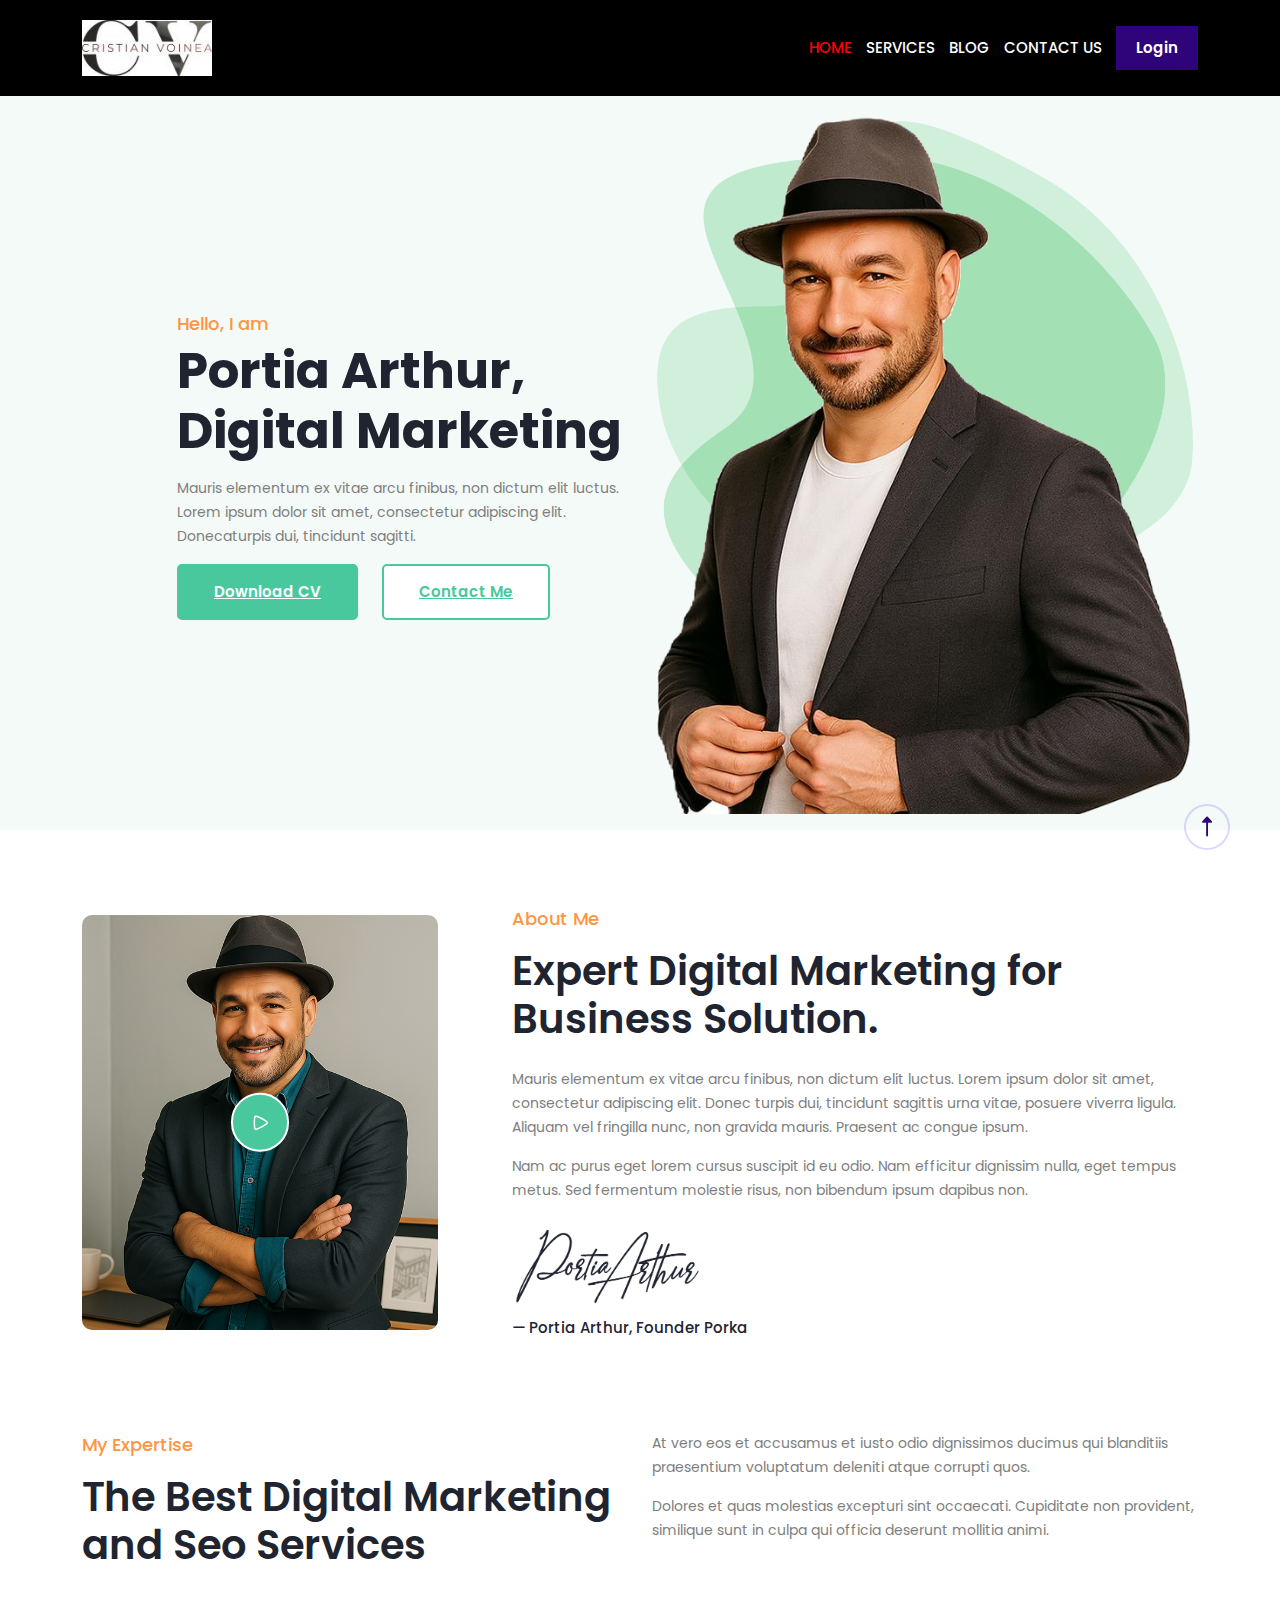
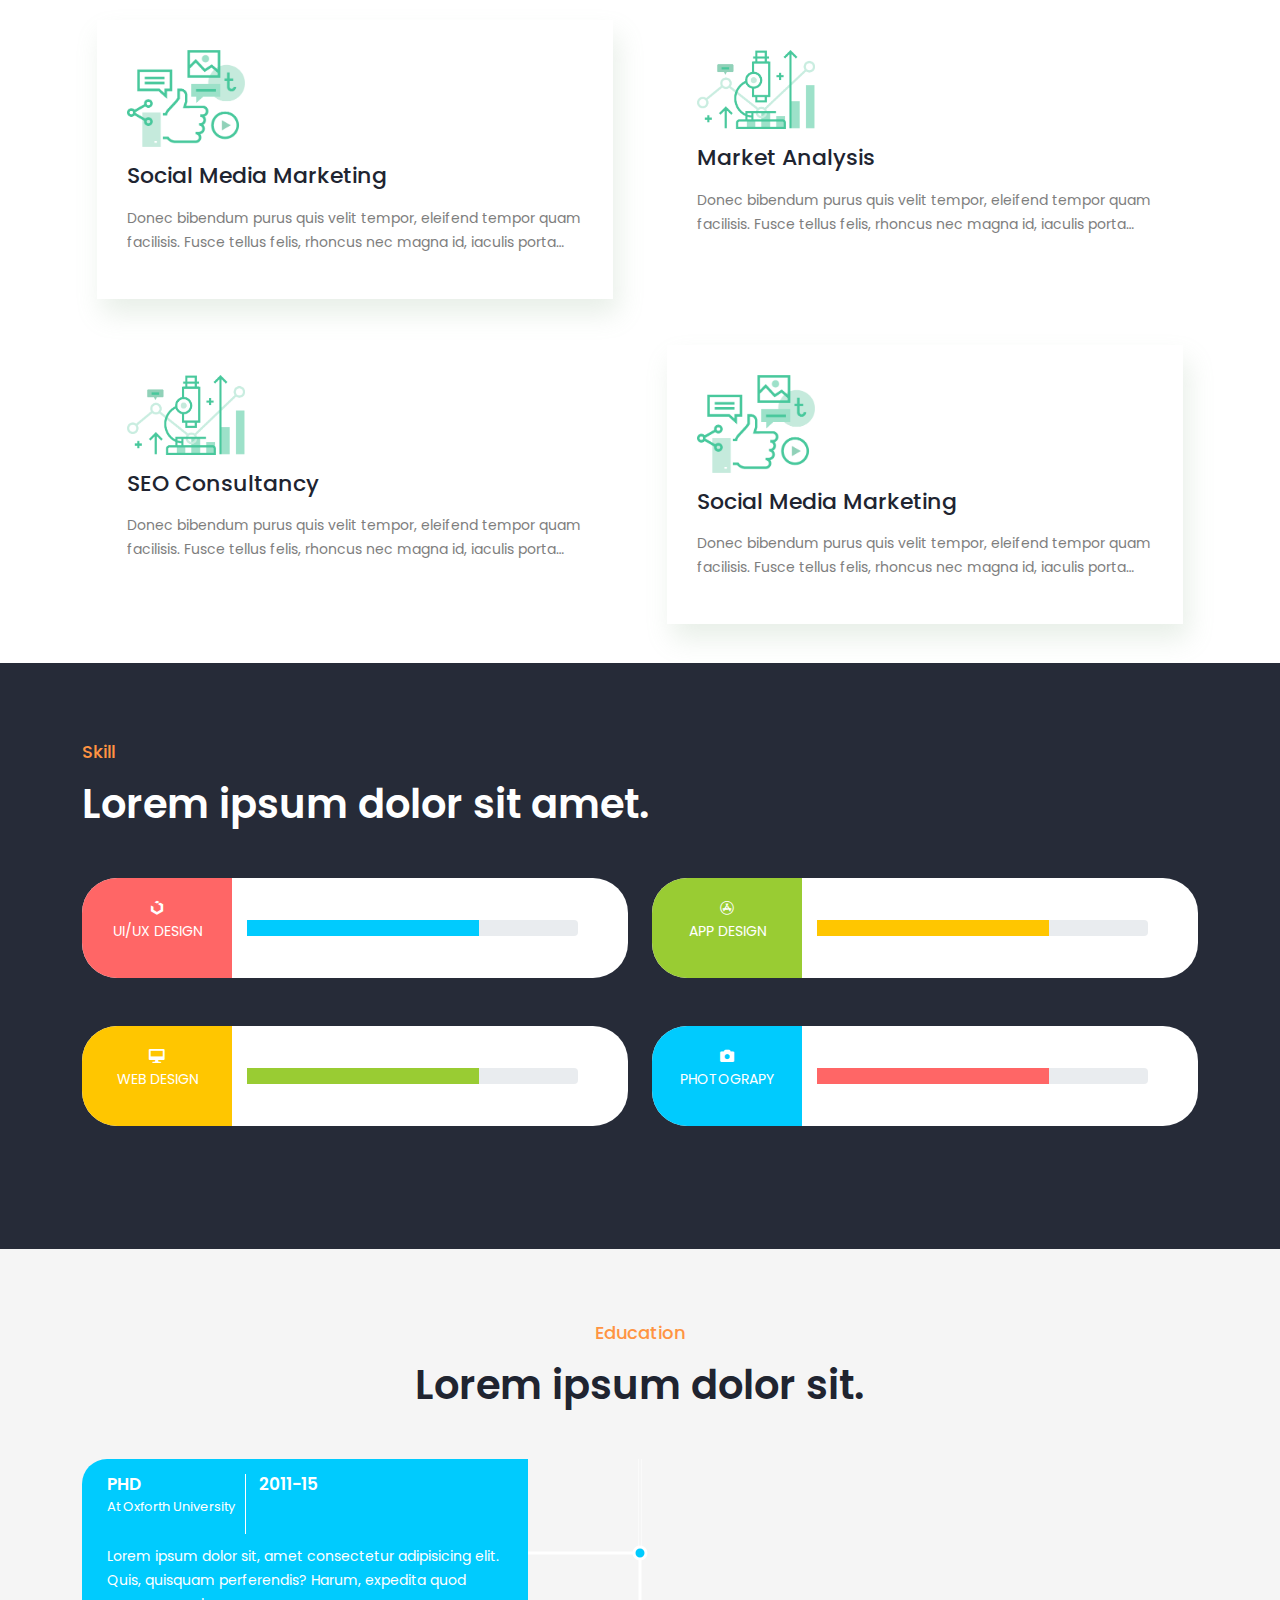
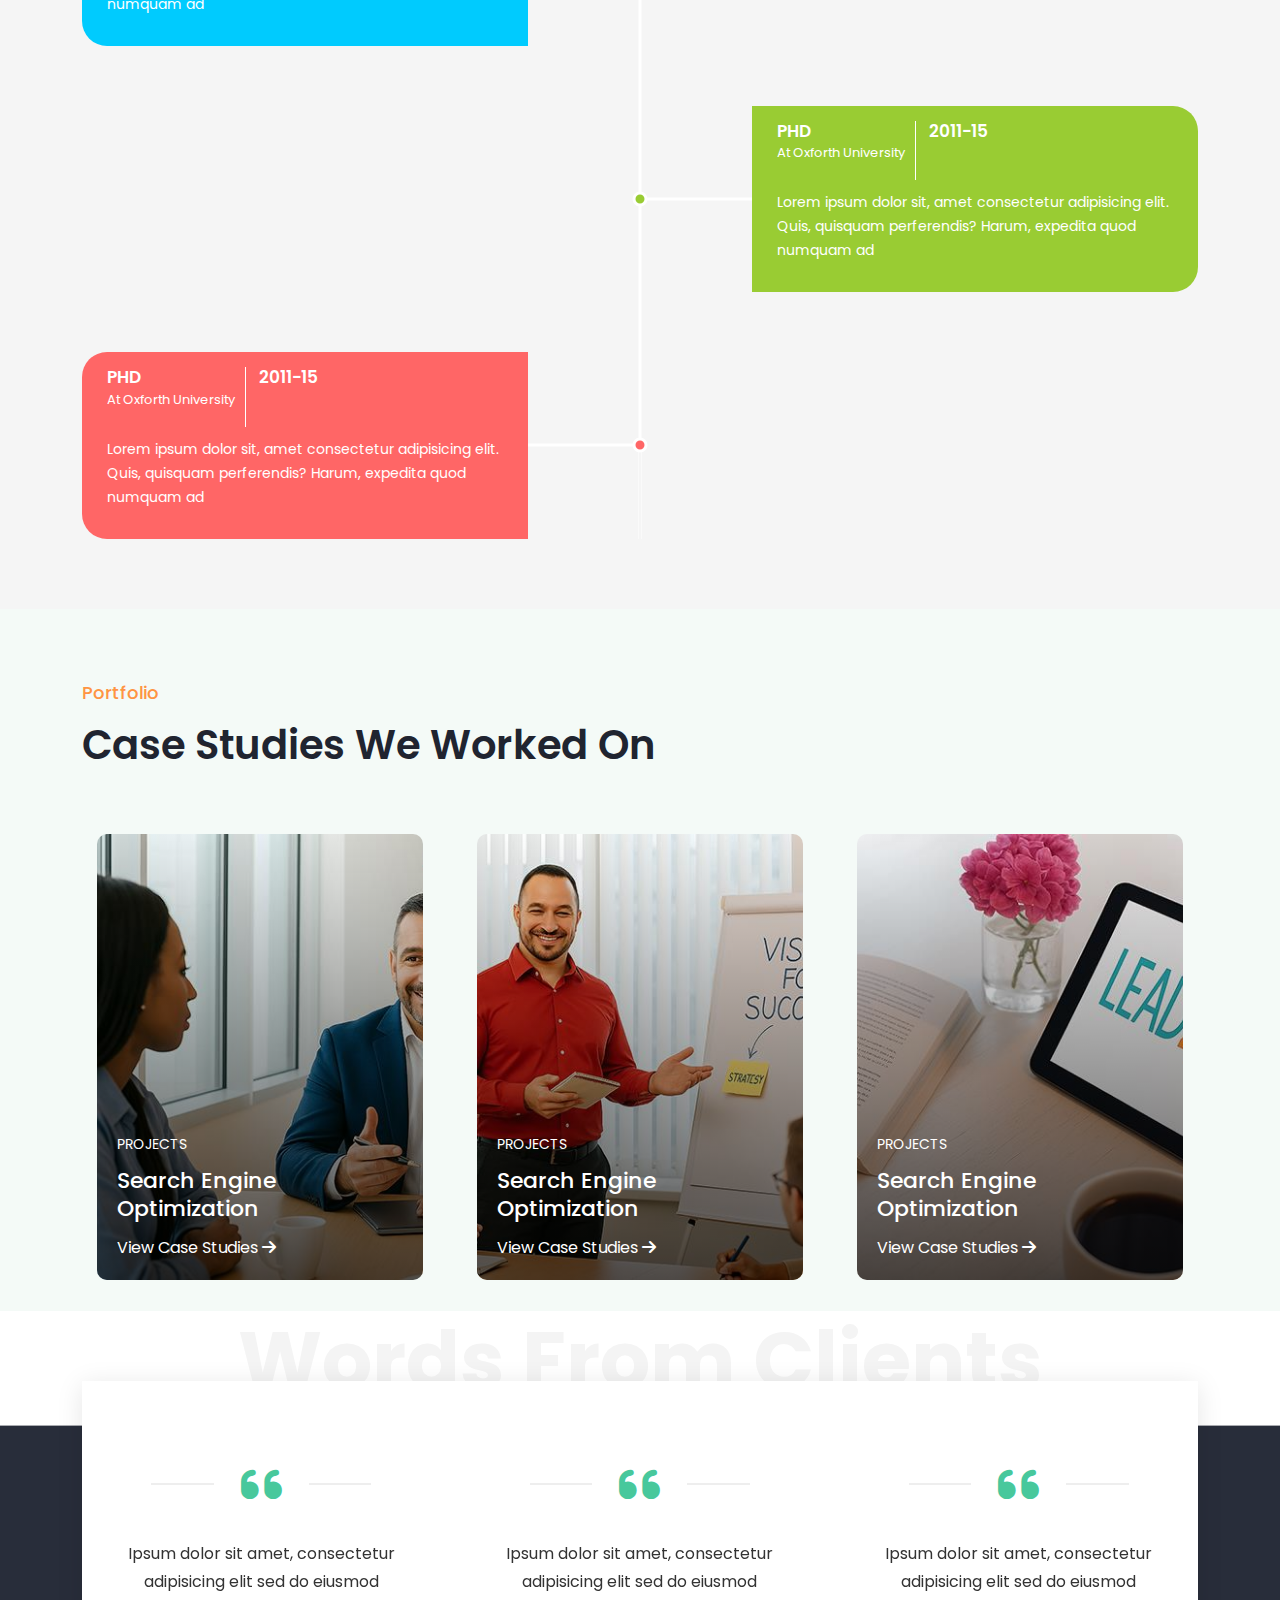
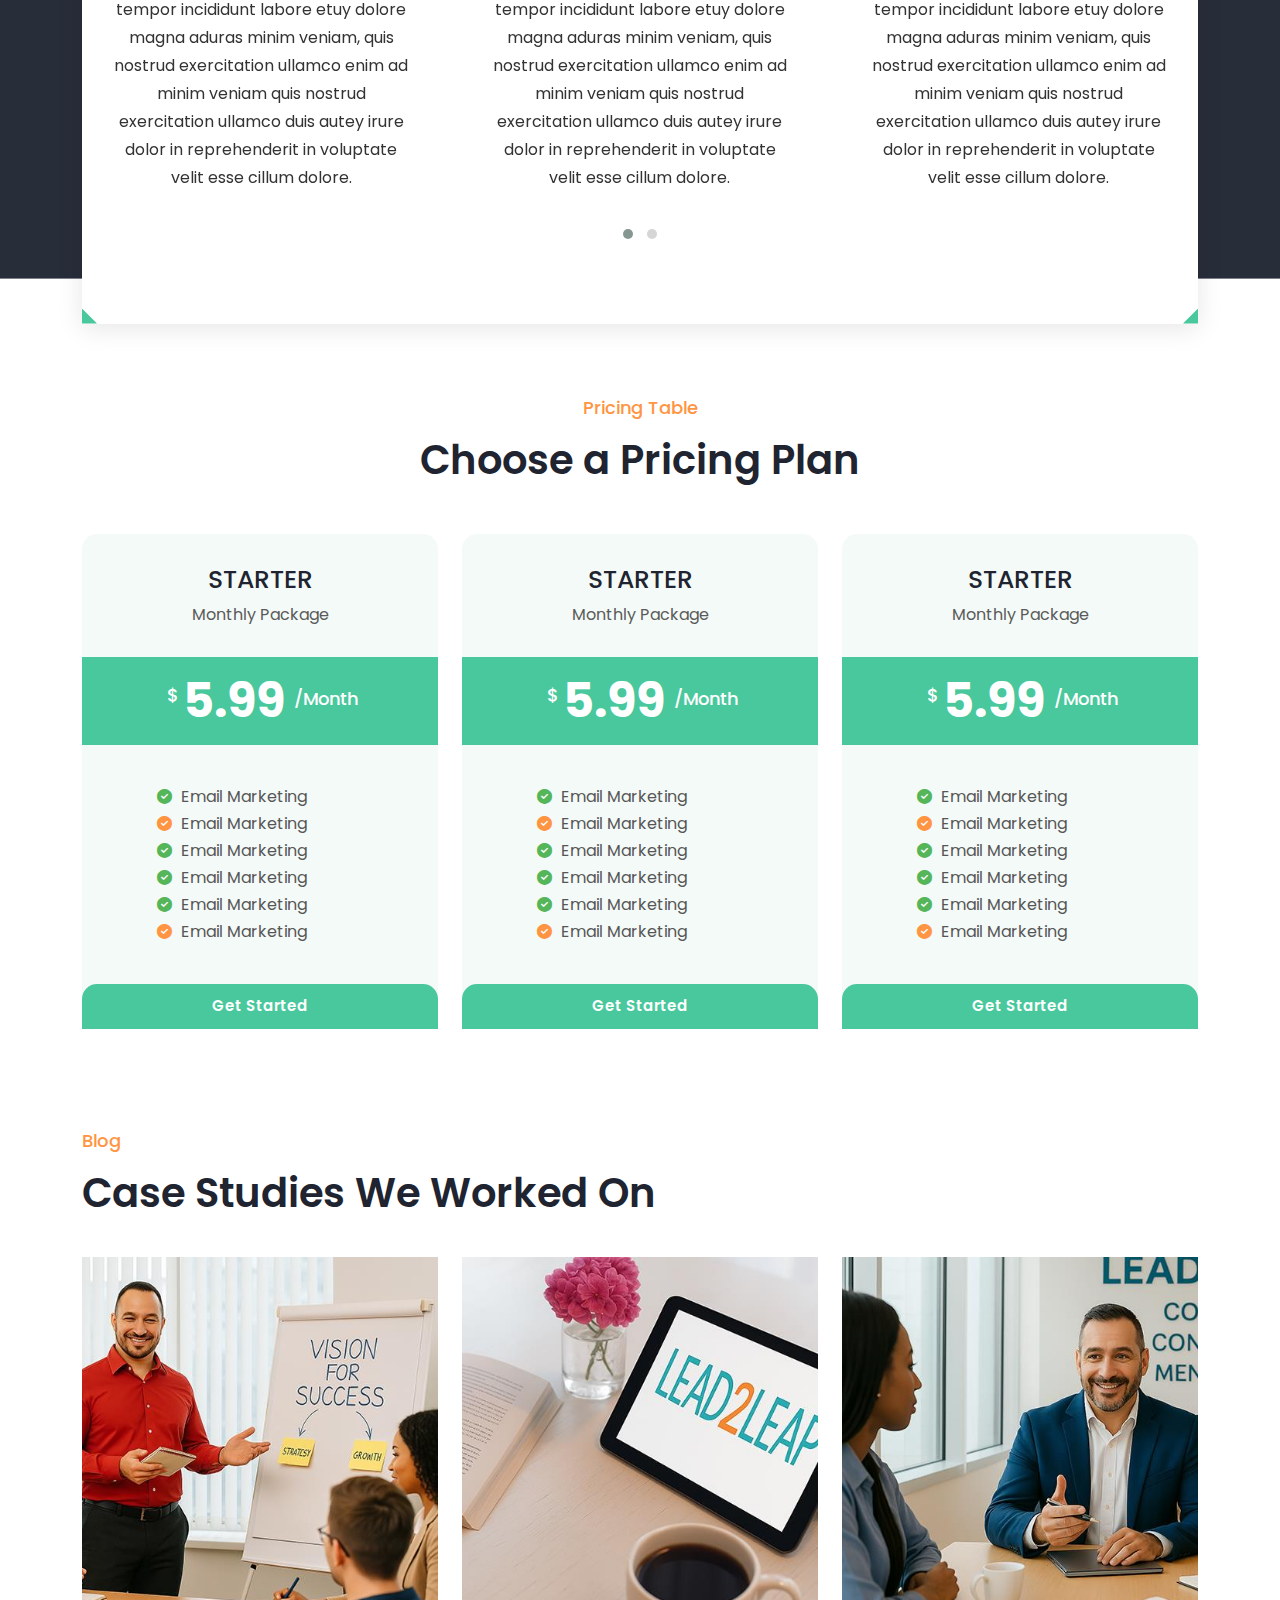
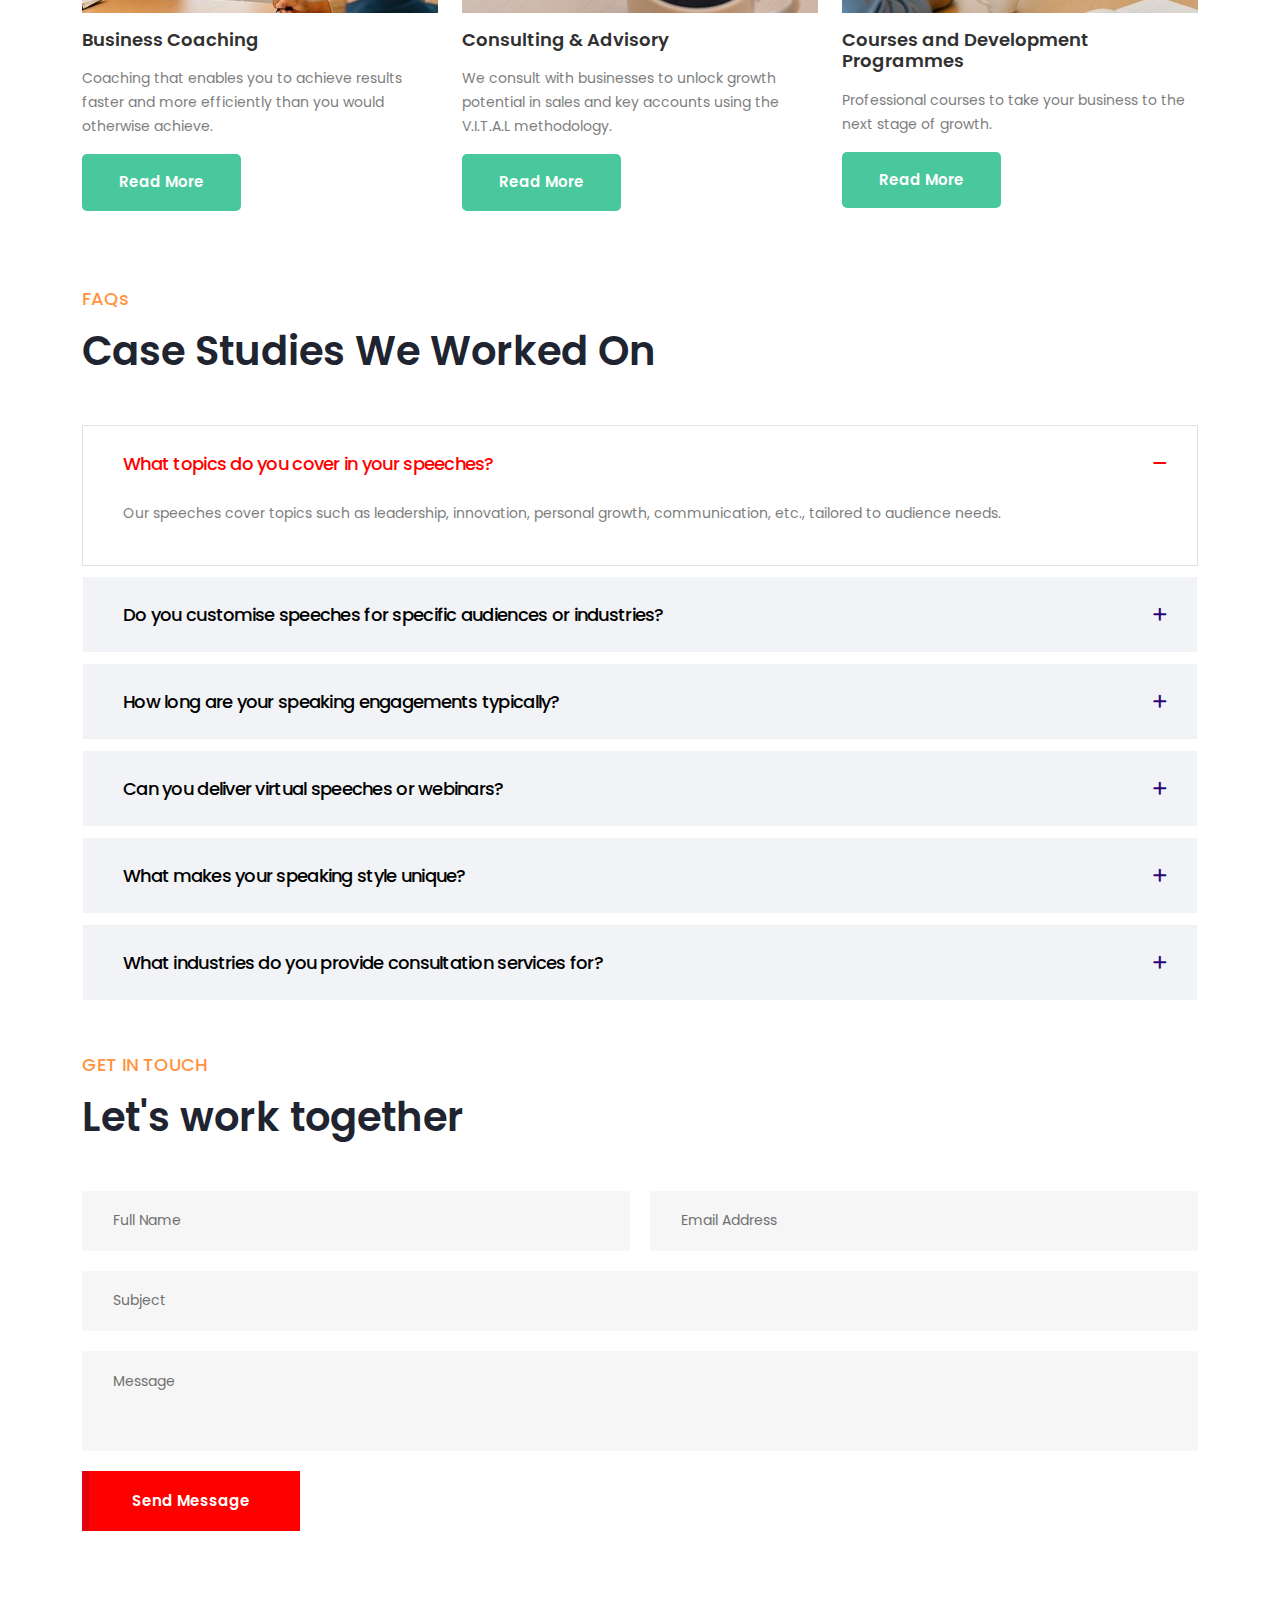
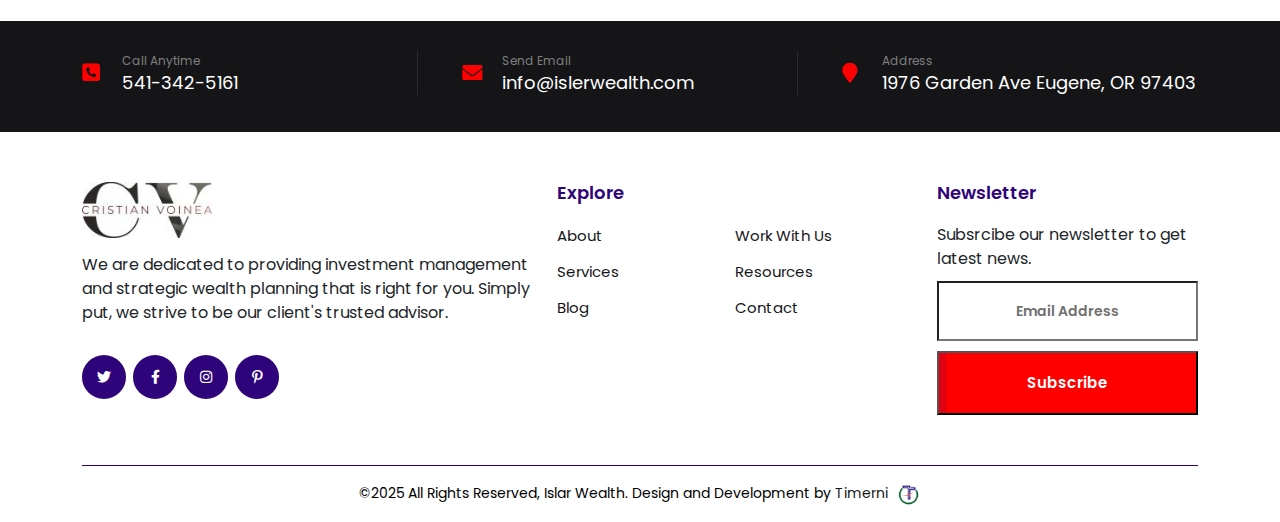
==== commit 82451a32: "desktop" ====
--- a/index.html
+++ b/index.html
@@ -151,7 +151,7 @@
          <section class="banner-section">
             <div class="container">
                <div class="row align-items-center">
-                  <div class="col-md-5 offset-md-1 col-sm-6">
+                  <div class="col-lg-5 offset-lg-1 col-md-6 mb-3">
                      <div class="banner-content">
                         <div class="banner-top-title mb-1">
                            <h4>Hello, I am</h4>
@@ -168,7 +168,7 @@
                         </div>
                      </div>
                   </div>
-                  <div class="col-md-6 col-sm-6">
+                  <div class="col-lg-6 col-md-6 mb-3">
                      <div class="banner-right-img">
                         <img class="position-relative z-index-22" src="assets/img/banner-right.png" alt="banner">
                         <img class="circle-abs" src="assets/img/liquid-circle-1.png" alt="circle">
@@ -179,8 +179,8 @@
          </section>
          <section class="about-section section-padding">
             <div class="container">
-               <div class="row align-items-center">
-                  <div class="col-md-4">
+               <div class="row align-items-center sm-c-reverse">
+                  <div class="col-md-4 mb-3">
                      <div class="about-img position-relative">
                         <img src="assets/img/about.jpg" alt="about">
                         <a href="https://www.youtube.com/watch?v=WTUCPceDk0w" class="video-icon">
@@ -191,7 +191,7 @@
                        </a>
                      </div>
                   </div>
-                  <div class="col-md-8">
+                  <div class="col-md-8 mb-3">
                      <div class="top-content-d">
                         <div class="section-title">
                            <h3>About Me</h3>
@@ -216,10 +216,10 @@
                </div>
             </div>
          </section>
-         <section class="service-section ">
+         <section class="service-section">
             <div class="container">
                <div class="row">
-                  <div class="col-md-6">
+                  <div class="col-md-6 mb-3">
                      <div class="top-content-d">
                         <div class="section-title">
                            <h3>My Expertise</h2>
@@ -228,7 +228,7 @@
                         
                      </div>
                   </div>
-                  <div class="col-md-6">
+                  <div class="col-md-6 mb-3">
                      <div class="top-content-d">
                         <div class="section-des">
                            <p>At vero eos et accusamus et iusto odio dignissimos ducimus qui blanditiis praesentium voluptatum deleniti atque corrupti quos. </p>
@@ -238,7 +238,28 @@
                   </div>
                   
                </div>
-               <div class="row mt-50">
+               <div class="row mt-20">
+                  <div class="col-md-6 mb-3">
+                     <div class="service-item popular">
+                        <img src="assets/img/Icon-1.png" alt="icon">
+                        <h3>Social Media Marketing </h3>
+                        <p class="truncate-2-custom">Donec bibendum purus quis velit tempor, eleifend tempor quam facilisis. Fusce tellus felis, rhoncus nec magna id, iaculis porta diam. </p>
+                     </div>
+                  </div>
+                  <div class="col-md-6 mb-3">
+                     <div class="service-item">
+                        <img src="assets/img/Icon-2.png" alt="icon">
+                        <h3>Market Analysis </h3>
+                        <p class="truncate-2-custom">Donec bibendum purus quis velit tempor, eleifend tempor quam facilisis. Fusce tellus felis, rhoncus nec magna id, iaculis porta diam. </p>
+                     </div>
+                  </div>
+                  <div class="col-md-6 mb-4">
+                     <div class="service-item">
+                        <img src="assets/img/Icon-2.png" alt="icon">
+                        <h3>SEO Consultancy </h3>
+                        <p class="truncate-2-custom">Donec bibendum purus quis velit tempor, eleifend tempor quam facilisis. Fusce tellus felis, rhoncus nec magna id, iaculis porta diam. </p>
+                     </div>
+                  </div>
                   <div class="col-md-6 mb-4">
                      <div class="service-item popular">
                         <img src="assets/img/Icon-1.png" alt="icon">
@@ -246,31 +267,10 @@
                         <p class="truncate-2-custom">Donec bibendum purus quis velit tempor, eleifend tempor quam facilisis. Fusce tellus felis, rhoncus nec magna id, iaculis porta diam. </p>
                      </div>
                   </div>
-                  <div class="col-md-6 mb-4">
-                     <div class="service-item">
-                        <img src="assets/img/Icon-2.png" alt="icon">
-                        <h3>Market Analysis </h3>
-                        <p class="truncate-2-custom">Donec bibendum purus quis velit tempor, eleifend tempor quam facilisis. Fusce tellus felis, rhoncus nec magna id, iaculis porta diam. </p>
-                     </div>
-                  </div>
-                  <div class="col-md-6 mb-4">
-                     <div class="service-item">
-                        <img src="assets/img/Icon-2.png" alt="icon">
-                        <h3>SEO Consultancy </h3>
-                        <p class="truncate-2-custom">Donec bibendum purus quis velit tempor, eleifend tempor quam facilisis. Fusce tellus felis, rhoncus nec magna id, iaculis porta diam. </p>
-                     </div>
-                  </div>
-                  <div class="col-md-6 mb-4">
-                     <div class="service-item popular">
-                        <img src="assets/img/Icon-1.png" alt="icon">
-                        <h3>Social Media Marketing </h3>
-                        <p class="truncate-2-custom">Donec bibendum purus quis velit tempor, eleifend tempor quam facilisis. Fusce tellus felis, rhoncus nec magna id, iaculis porta diam. </p>
-                     </div>
-                  </div>
                </div>
             </div>
          </section>
-         <section class="skill-section section-padding ">
+         <section class="skill-section section-padding">
             <div class="container">
                <div class="top-content-d">
                   <div class="section-title">
@@ -336,7 +336,7 @@
               </div>
             </div>
          </section>
-         <section class="education-section position-relative ">
+         <section class="education-section position-relative">
             <div class="container">
                <div class="top-content-d text-center">
                   <div class="section-title">
@@ -399,16 +399,16 @@
               </div>
             </div>
          </section>
-         <section class="prjocet-section ">
+         <section class="prjocet-section">
             <div class="container">
                <div class="top-content-d">
                   <div class="section-title">
-                     <h3>Projects</h3>
+                     <h3>Portfolio</h3>
                      <h2>Case Studies We Worked On</h2>
                   </div>
                </div>
                <div class="row mt-50">
-                  <div class="col-md-4 mb-3">
+                  <div class="items col-lg-4 col-md-6 mb-3 md-mb-5">
                      <div class="project-item">
                         <div class="overlay"></div>
                         <div class="project-des">
@@ -426,7 +426,9 @@
                         </div>
                      </div>
                   </div>
-                  <div class="col-md-4 mb-3">
+                 
+                 
+                  <div class="items col-lg-4 col-md-6 mb-3 md-mb-5">
                      <div class="project-item">
                         <div class="overlay"></div>
                         <div class="project-des">
@@ -444,7 +446,7 @@
                         </div>
                      </div>
                   </div>
-                  <div class="col-md-4 mb-3">
+                  <div class="items col-lg-4 col-md-6 mb-3 md-mb-5">
                      <div class="project-item">
                         <div class="overlay"></div>
                         <div class="project-des">
@@ -467,7 +469,7 @@
          </section>
    
          <!-- about end --> 
-         <section class="testimonials-area ">
+         <section class="testimonials-area">
             <div class="container">
                <h3 class="testimonials-title">Words From Clients</h3>
                <div class="inner-container">
@@ -538,14 +540,14 @@
             </div>
          </section>
          <!-- about end --> 
-         <section class="pricing-section mb-50 ">
+         <section class="pricing-section mb-50">
             <div class="container">
                <div class="section-title text-center">
                   <h3>Pricing Table </h3>
                   <h2>Choose a Pricing Plan</h2>
                </div>
                <div class="row mt-50">
-                  <div class="col-md-4 mb-3">
+                  <div class="col-lg-4 col-md-6 mb-0 mb-md-5">
                      <div class="single-pricing">
                         <div class="pricing-header">
                            <h3 class="pricing-title">
@@ -598,7 +600,7 @@
                            </div>
                      </div>
                   </div>
-                  <div class="col-md-4 mb-3">
+                  <div class="col-lg-4 col-md-6 mb-0 mb-md-5">
                      <div class="single-pricing">
                         <div class="pricing-header">
                            <h3 class="pricing-title">
@@ -651,7 +653,7 @@
                            </div>
                      </div>
                   </div>
-                  <div class="col-md-4 mb-3">
+                  <div class="col-lg-4 col-md-6 mb-0 mb-md-5">
                      <div class="single-pricing">
                         <div class="pricing-header">
                            <h3 class="pricing-title">
@@ -703,15 +705,16 @@
                               Get Started				</a>
                            </div>
                      </div>
-                  </div>
+                </div>
+                  
                </div>
             </div>
          </section>
-         <section class="blog-area ">
+         <section class="blog-area">
             <div class="container">
                <div class="top-content-d">
                   <div class="section-title">
-                     <h3>Projects</h3>
+                     <h3>Blog</h3>
                      <h2>Case Studies We Worked On</h2>
                   </div>
                </div>
@@ -731,6 +734,20 @@
                         </div>
                      </div>
                   </div>
+                 
+                  <div class="col-md-4 mb-4">
+                     <div class="blog-item">
+                        <div class="blog-img">
+                           <img src="assets/img/case3.jpg" alt="">
+                        </div>
+                        <div class="blog-content">
+                           <h5 class="mt-3">Consulting &amp; Advisory  </h5>
+                           <p class="my-3">
+                              We consult with businesses to unlock growth potential in sales and key accounts using the V.I.T.A.L methodology.</p>
+                             <a class="com-btn com-btn1" href="">Read More</a>
+                        </div>
+                     </div>
+                  </div>
                   <div class="col-md-4 mb-4">
                      <div class="blog-item">
                         <div class="blog-img">
@@ -745,24 +762,11 @@
                         </div>
                      </div>
                   </div>
-                  <div class="col-md-4 mb-4">
-                     <div class="blog-item">
-                        <div class="blog-img">
-                           <img src="assets/img/case3.jpg" alt="">
-                        </div>
-                        <div class="blog-content">
-                           <h5 class="mt-3">Consulting &amp; Advisory  </h5>
-                           <p class="my-3">
-                              We consult with businesses to unlock growth potential in sales and key accounts using the V.I.T.A.L methodology.</p>
-                             <a class="com-btn com-btn1" href="">Read More</a>
-                        </div>
-                     </div>
-                  </div>
                </div>
             </div>
           </section>
              <!-- Slider Section -->
-         <section class="faq pb-50 pt-50 ">
+         <section class="faq pb-50 pt-50">
             <div class="container">
                <div class="top-content-d">
                   <div class="section-title">
@@ -861,7 +865,7 @@
          </section>
          <!-- Slider Section -->
          <!-- Slider Section -->
-         <section class="contact-section pb-50 ">
+         <section class="contact-section pb-50">
             <div class="container">
                <div class="top-content-d">
                   <div class="section-title">
@@ -899,7 +903,7 @@
          <!-- End Slider Section -->
       </main>
       <!-- footer Section -->
-      <footer class="main-footer ">
+      <footer class="main-footer">
          <div class="footer-upper">
             <div class="container">
                <div class="row">
--- a/assets/css/style.css
+++ b/assets/css/style.css
@@ -1560,13 +1560,13 @@
   border-radius: 10px 10px 10px 10px;
   z-index: 11;
 }
-.prjocet-section .col-md-4:nth-child(1) .project-item{
+.prjocet-section .items:nth-child(1) .project-item{
   background-image: url(../img/project.jpg);
 }
-.prjocet-section .col-md-4:nth-child(2) .project-item{
+.prjocet-section .items:nth-child(2) .project-item{
   background-image: url(../img/project1.jpg);
 }
-.prjocet-section .col-md-4:nth-child(3) .project-item{
+.prjocet-section .items:nth-child(3) .project-item{
   background-image: url(../img/project2.jpg);
 }
 
@@ -2250,3 +2250,47 @@
 }
 
 
+
+@media only screen and (min-width: 320px) and (max-width: 991px){
+  .testimonials-title {
+    font-size: 50px;
+  }
+  .banner-middle-title h1 {
+    font-size: 40px;
+  }
+  .about-section .top-content-d {
+    padding-left: 0px;
+    padding-top: 25px;
+  }
+  .section-title h2 {
+    font-size: 35px;
+  }
+ 
+}
+@media only screen and (min-width: 320px) and (max-width: 575px){
+
+  .timeline-container li > div {
+    width: 90%;
+  }
+  .timeline-container li > div:before,
+  .timeline-container li:before,
+  .timeline-container:after,
+  .timeline-container li:first-child div:after, .timeline-container li:last-child div:after {
+     display: none;
+  }
+  .testimonials-title {
+    font-size: 40px;
+  }
+
+  .section-title h2 {
+    font-size: 30px;
+  }
+}
+@media only screen and (min-width: 320px) and (max-width: 675px){
+  .sm-c-reverse{
+    flex-direction: column-reverse;
+  }
+  .testimonials-title {
+    bottom: 100%;
+  }
+}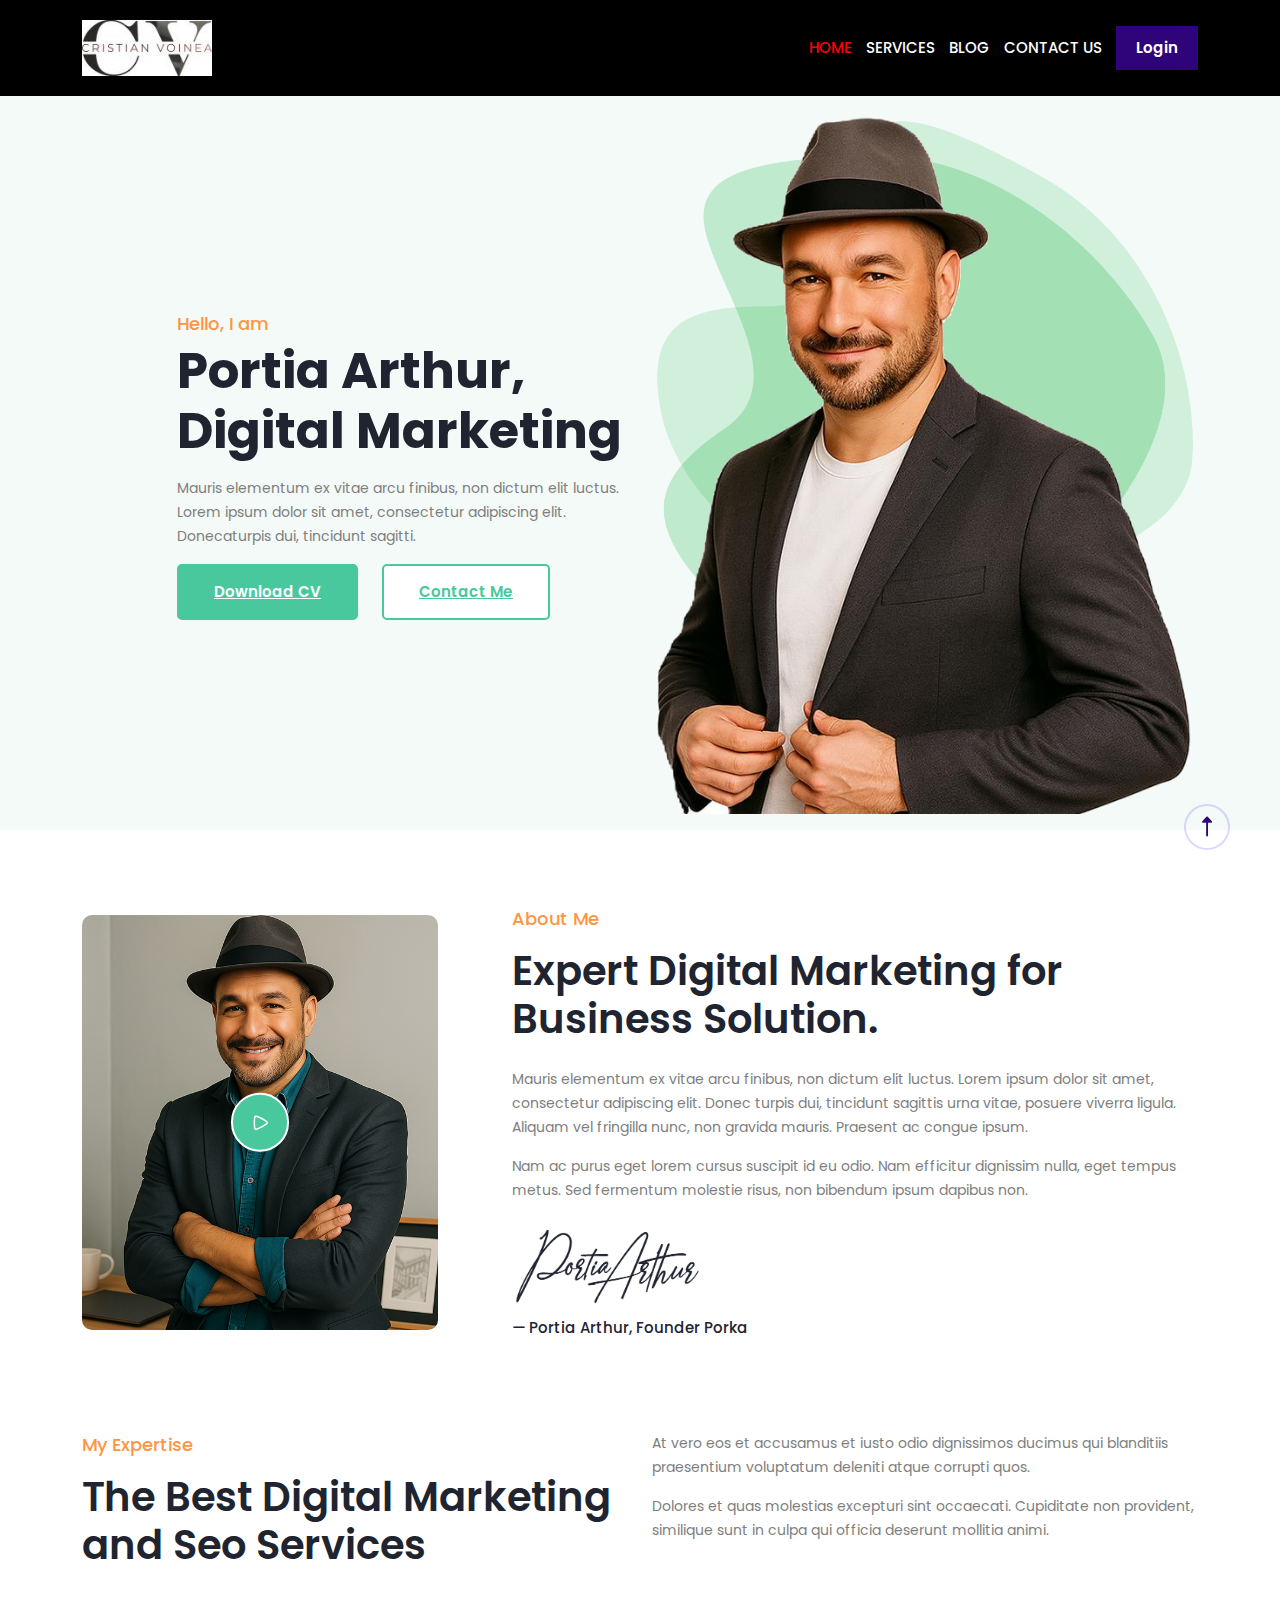
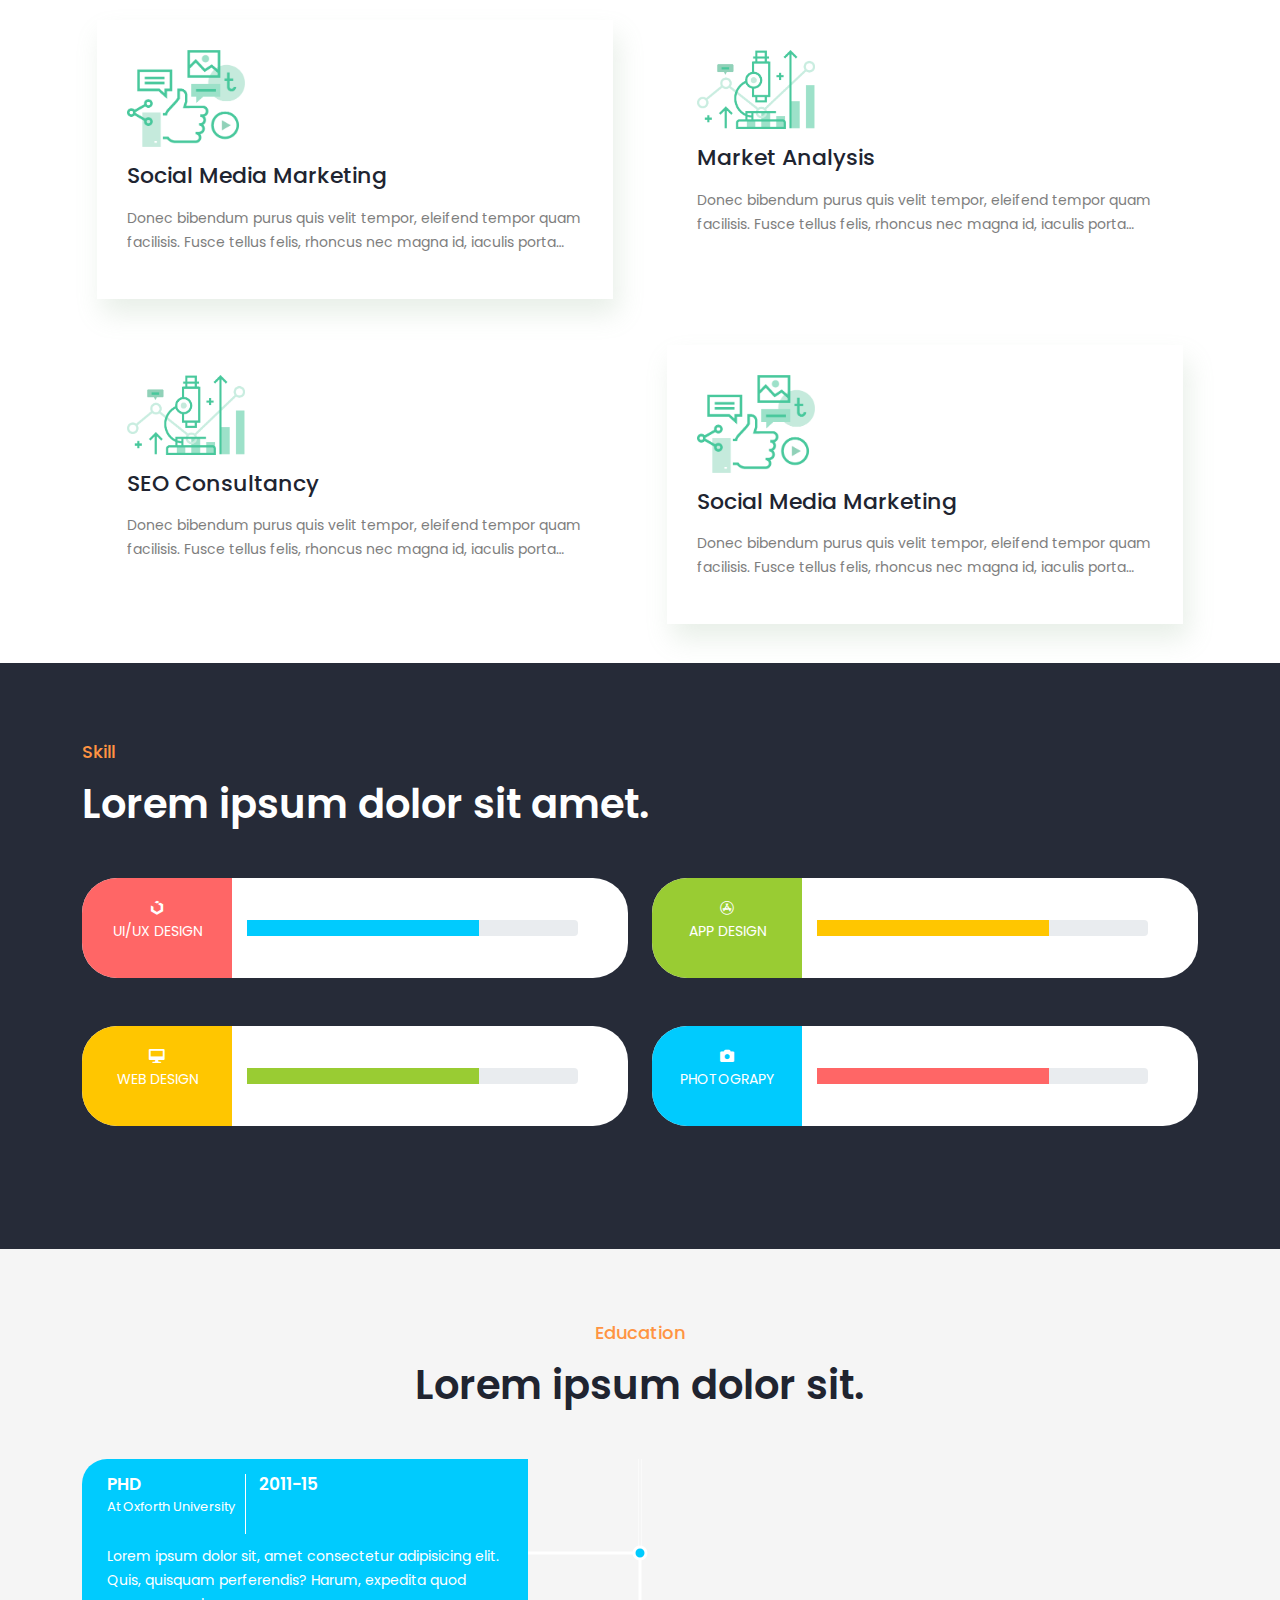
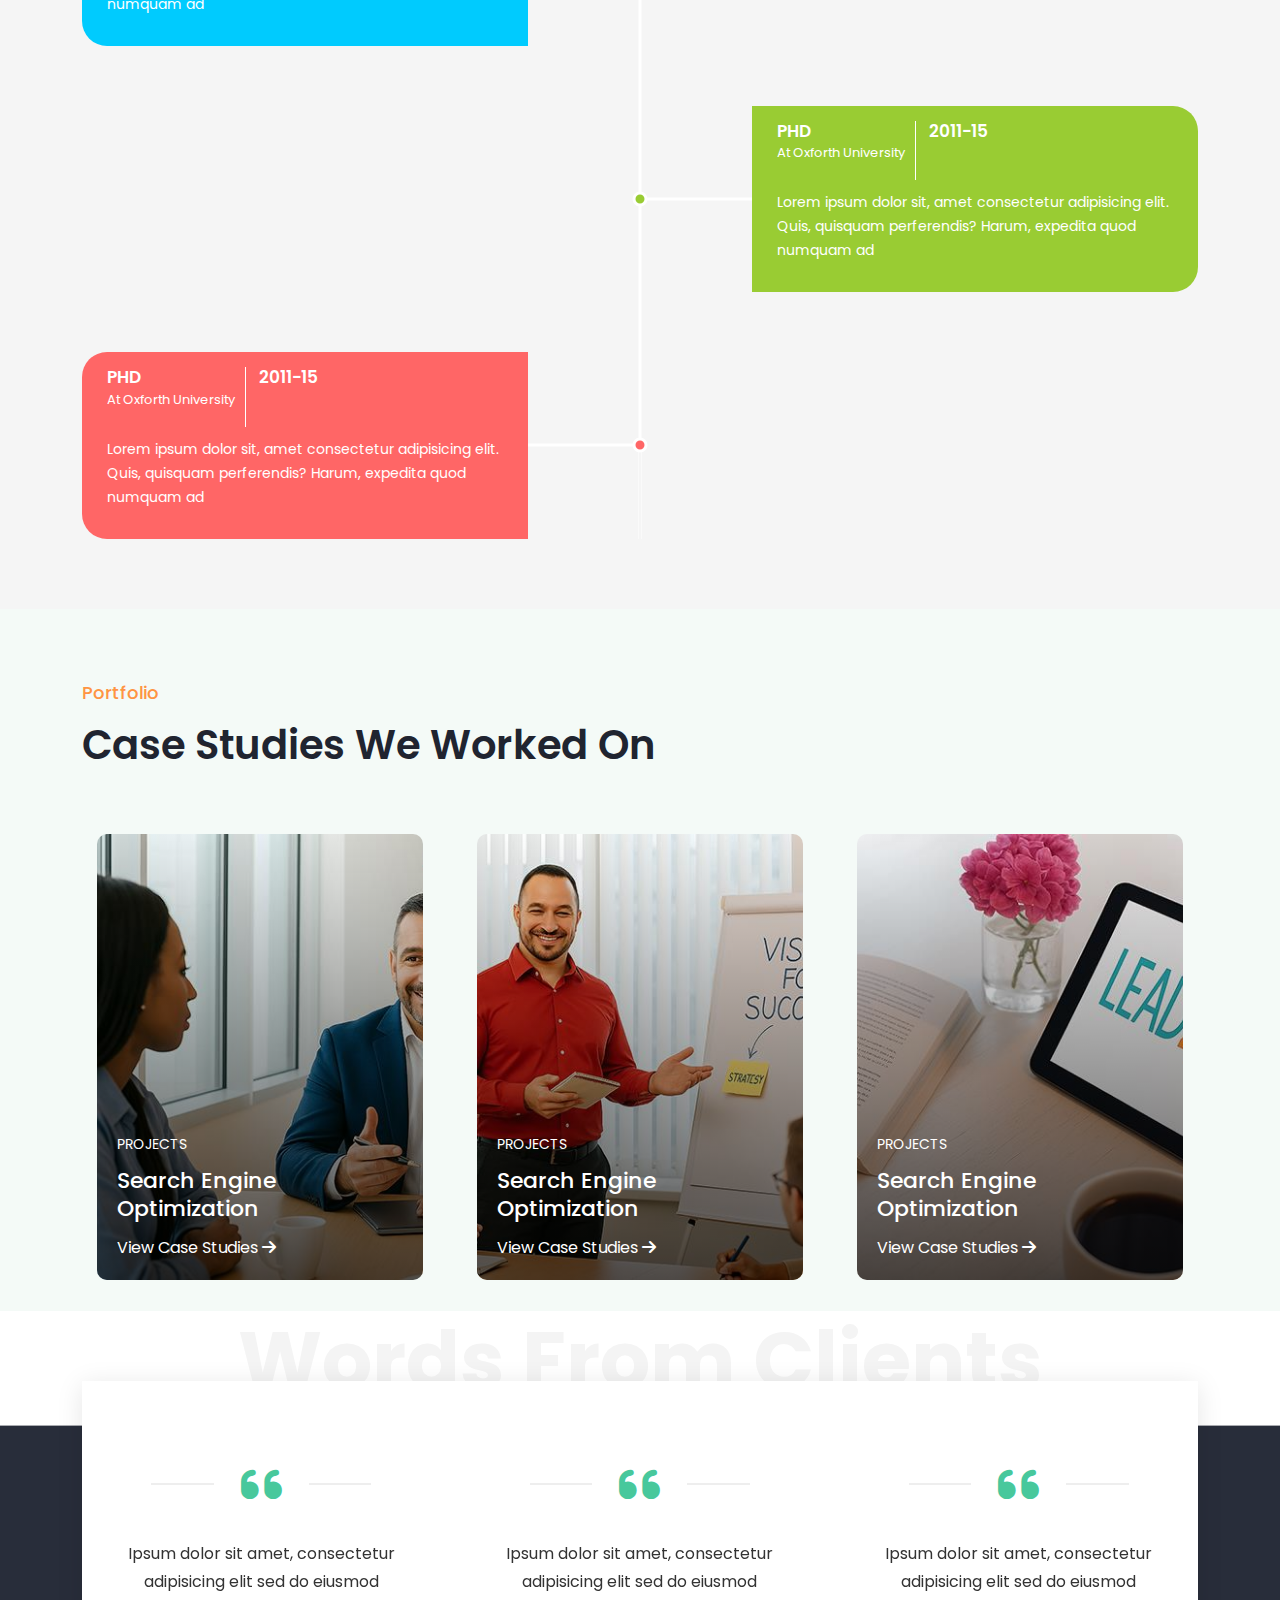
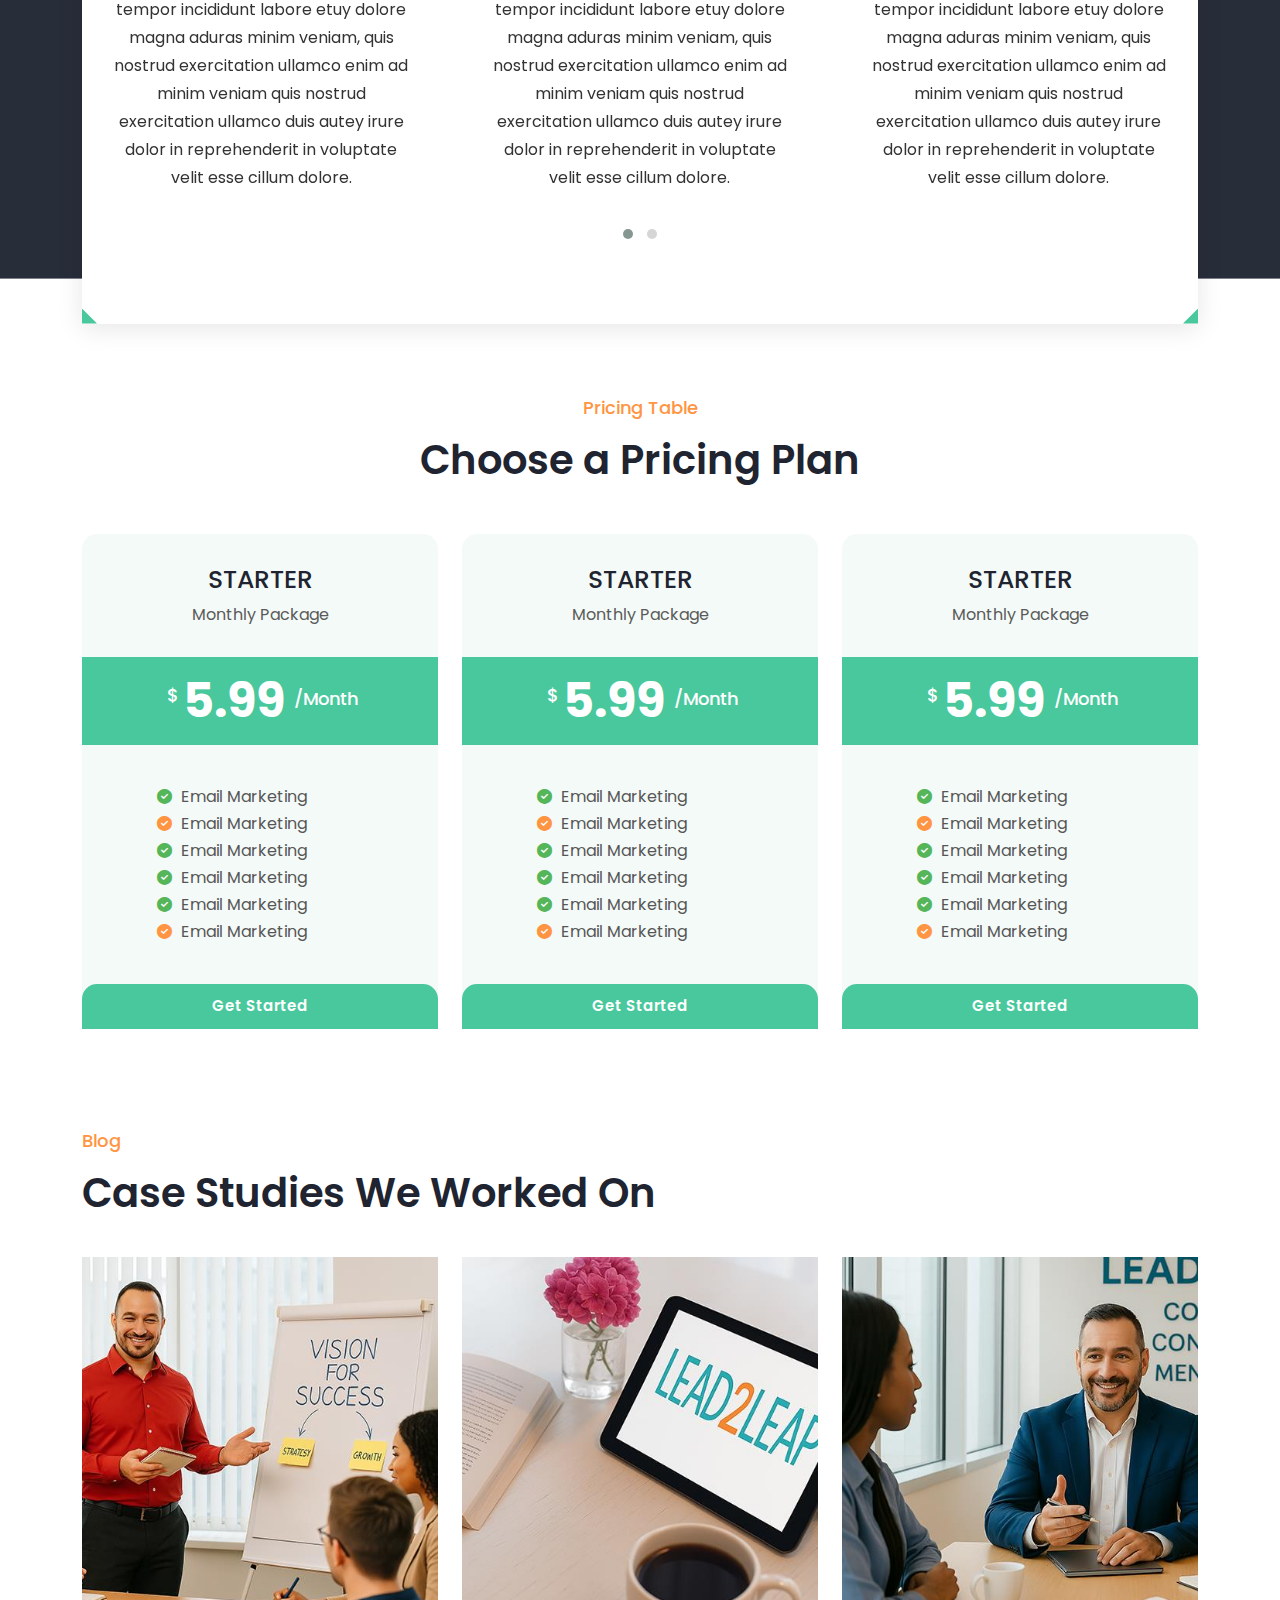
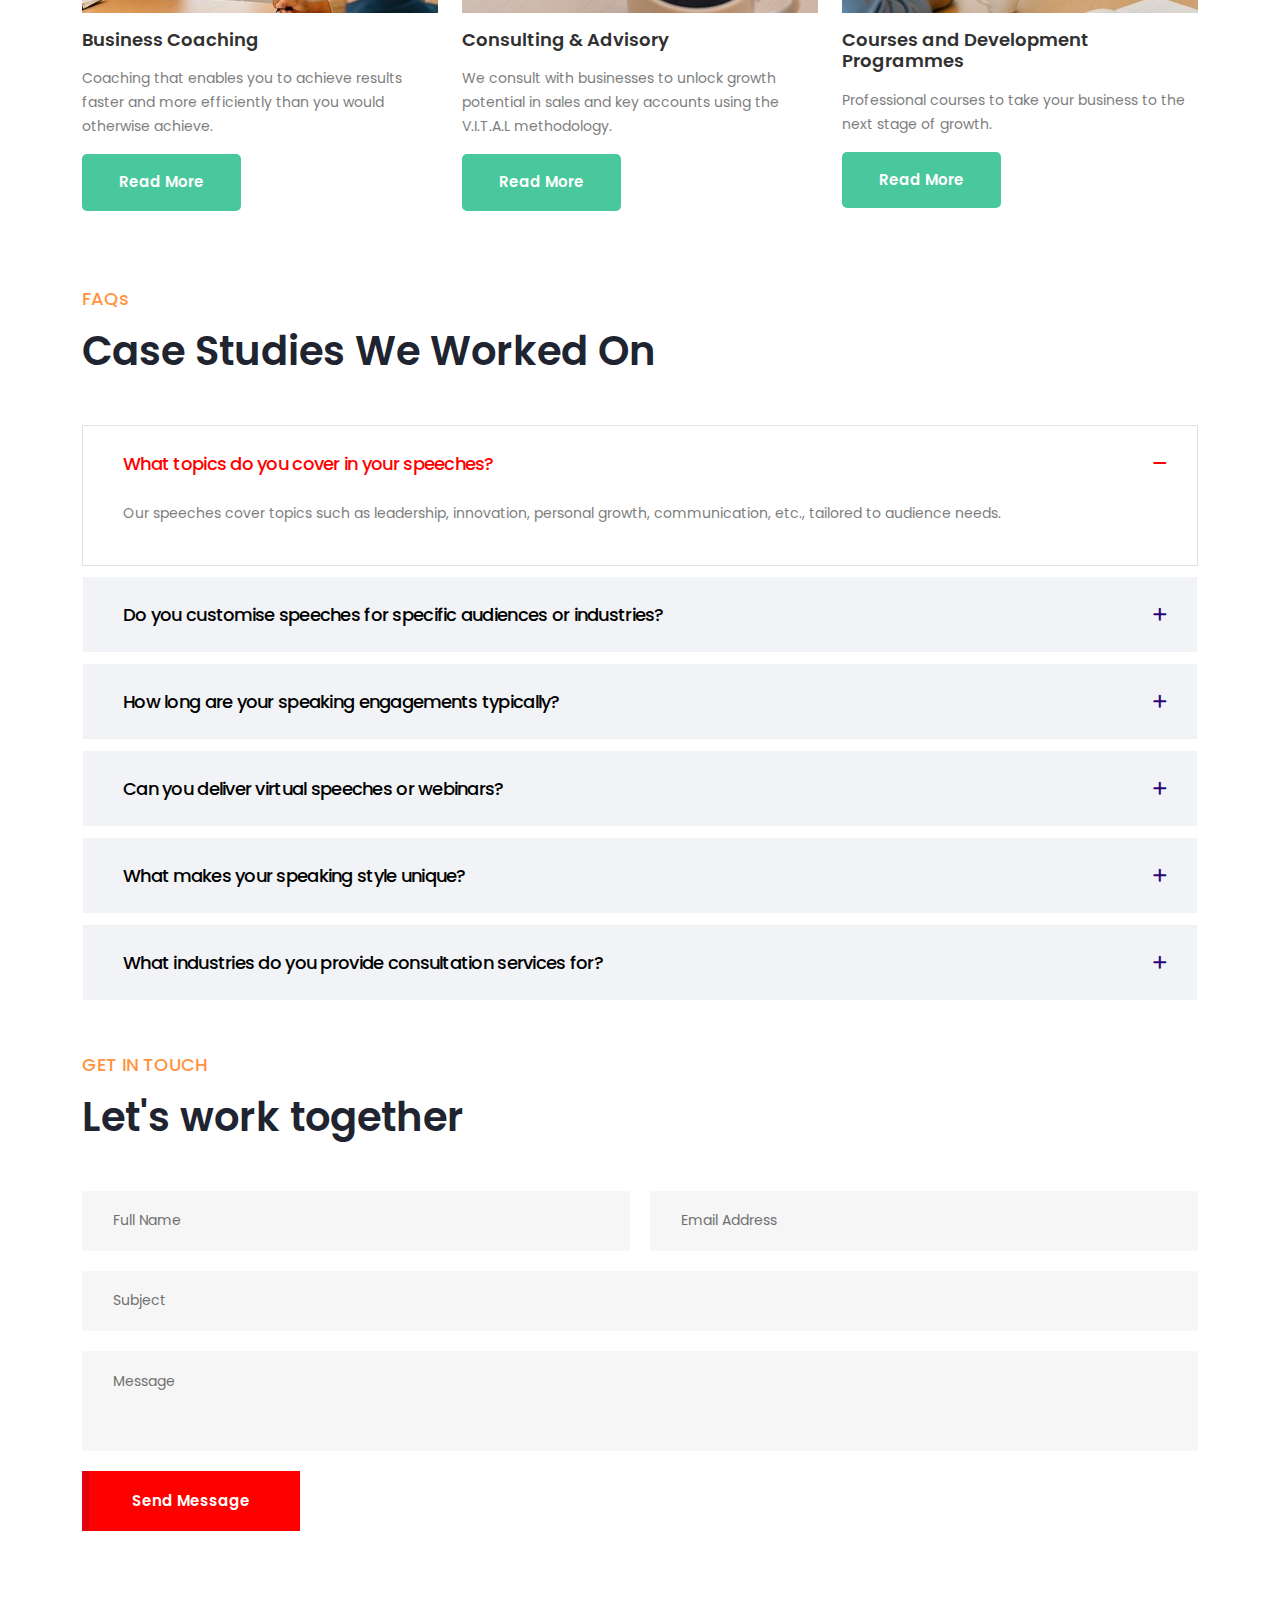
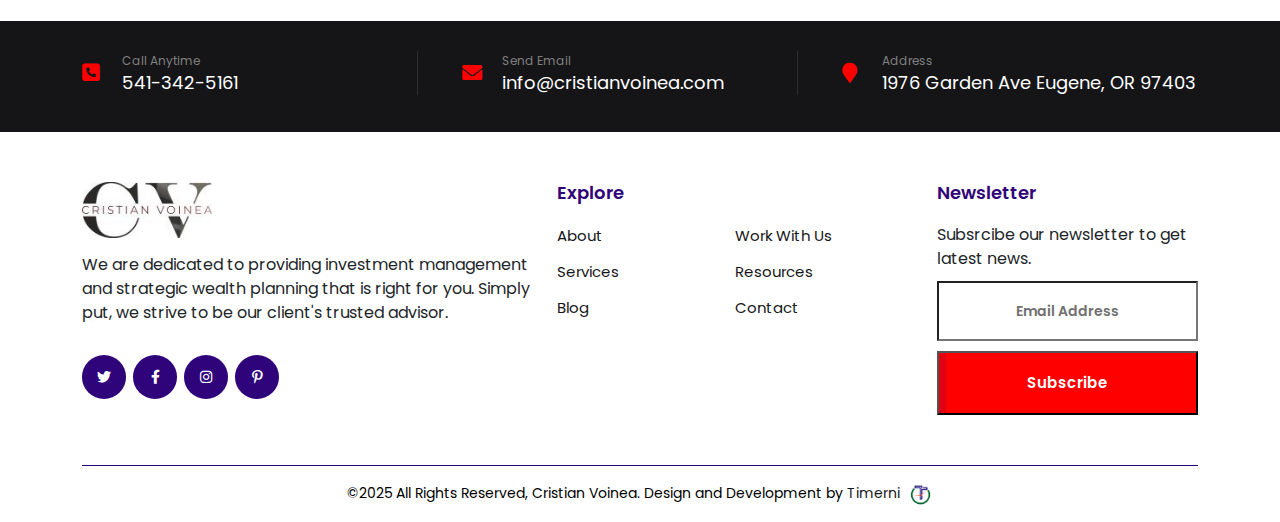
==== commit 95e2cae4: "version 1" ====
--- a/index.html
+++ b/index.html
@@ -421,7 +421,7 @@
                               </h3>
                            </div>
                            <div class="project-link">
-                              <a href="#">View Case Studies <i class="fas fa-arrow-right"></i></a>
+                              <a href="services.html">View Case Studies <i class="fas fa-arrow-right"></i></a>
                            </div>
                         </div>
                      </div>
@@ -441,7 +441,7 @@
                               </h3>
                            </div>
                            <div class="project-link">
-                              <a href="#">View Case Studies <i class="fas fa-arrow-right"></i></a>
+                              <a href="services.html">View Case Studies <i class="fas fa-arrow-right"></i></a>
                            </div>
                         </div>
                      </div>
@@ -459,7 +459,7 @@
                               </h3>
                            </div>
                            <div class="project-link">
-                              <a href="#">View Case Studies <i class="fas fa-arrow-right"></i></a>
+                              <a href="services.html">View Case Studies <i class="fas fa-arrow-right"></i></a>
                            </div>
                         </div>
                      </div>
@@ -918,7 +918,7 @@
                      <div class="inner">
                         <i class="icon fa fa-envelope"></i>
                         <span class="sub-title">Send Email</span>
-                        <div class="text"><a href="mailto:info@islerwealth.com">info@islerwealth.com</a></div>
+                        <div class="text"><a href="mailto:info@cristianvoinea.com">info@cristianvoinea.com</a></div>
                      </div>
                   </div>
                   <div class="contact-info-block col-lg-4 col-md-6">
@@ -992,7 +992,7 @@
          <div class="footer-bottom">
             <div class="container">
                <div class="copyright-text">
-                  <p class="mb-0 text-black address-details"> ©2025 All Rights Reserved, Islar Wealth. Design and Development by
+                  <p class="mb-0 text-black address-details"> ©2025 All Rights Reserved, Cristian Voinea. Design and Development by
                      <a target="__blank" href="https://bytestore.xyz/" class="text-decoration">
                      <span class="me-1">Timerni</span>
                      <img src="assets/img/brand-logo.png">
--- a/assets/css/style.css
+++ b/assets/css/style.css
@@ -2265,7 +2265,9 @@
   .section-title h2 {
     font-size: 35px;
   }
- 
+  .pricing-price {
+    font-size: 35px;
+  }
 }
 @media only screen and (min-width: 320px) and (max-width: 575px){
 
@@ -2293,4 +2295,25 @@
   .testimonials-title {
     bottom: 100%;
   }
+}
+
+.single-service-content {
+  border-radius: 8px;
+  background: #48C89C;
+  box-shadow: 0px 8px 16px 0px rgba(171, 190, 209, 0.40);
+  max-width: 344px;
+  padding: 16px;
+  margin: auto;
+  margin-top: -60px;
+  position: relative;
+  z-index: 11;
+  text-align: center;
+  -webkit-border-radius: 8px;
+  -moz-border-radius: 8px;
+  -ms-border-radius: 8px;
+  -o-border-radius: 8px;
+}
+.single-service-content p,
+.single-service-content .service-title{
+  color: #fff;
 }